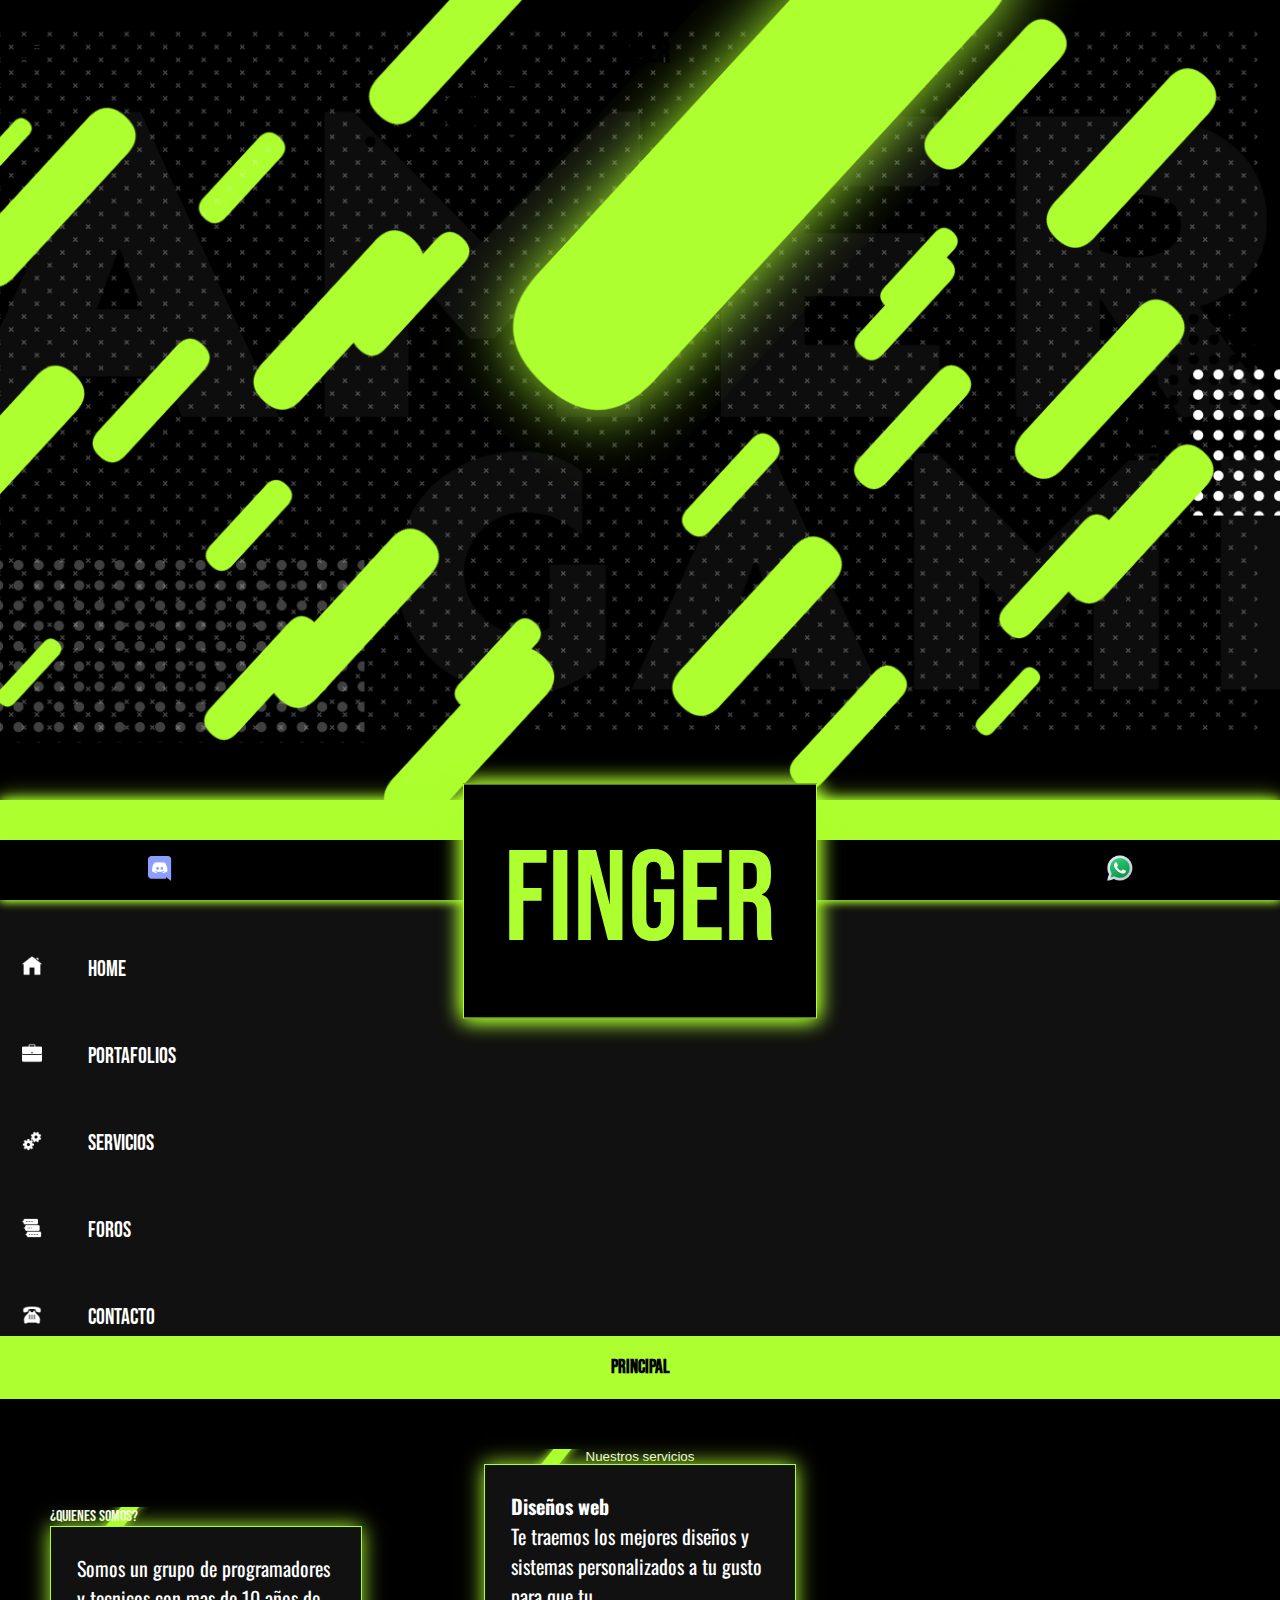
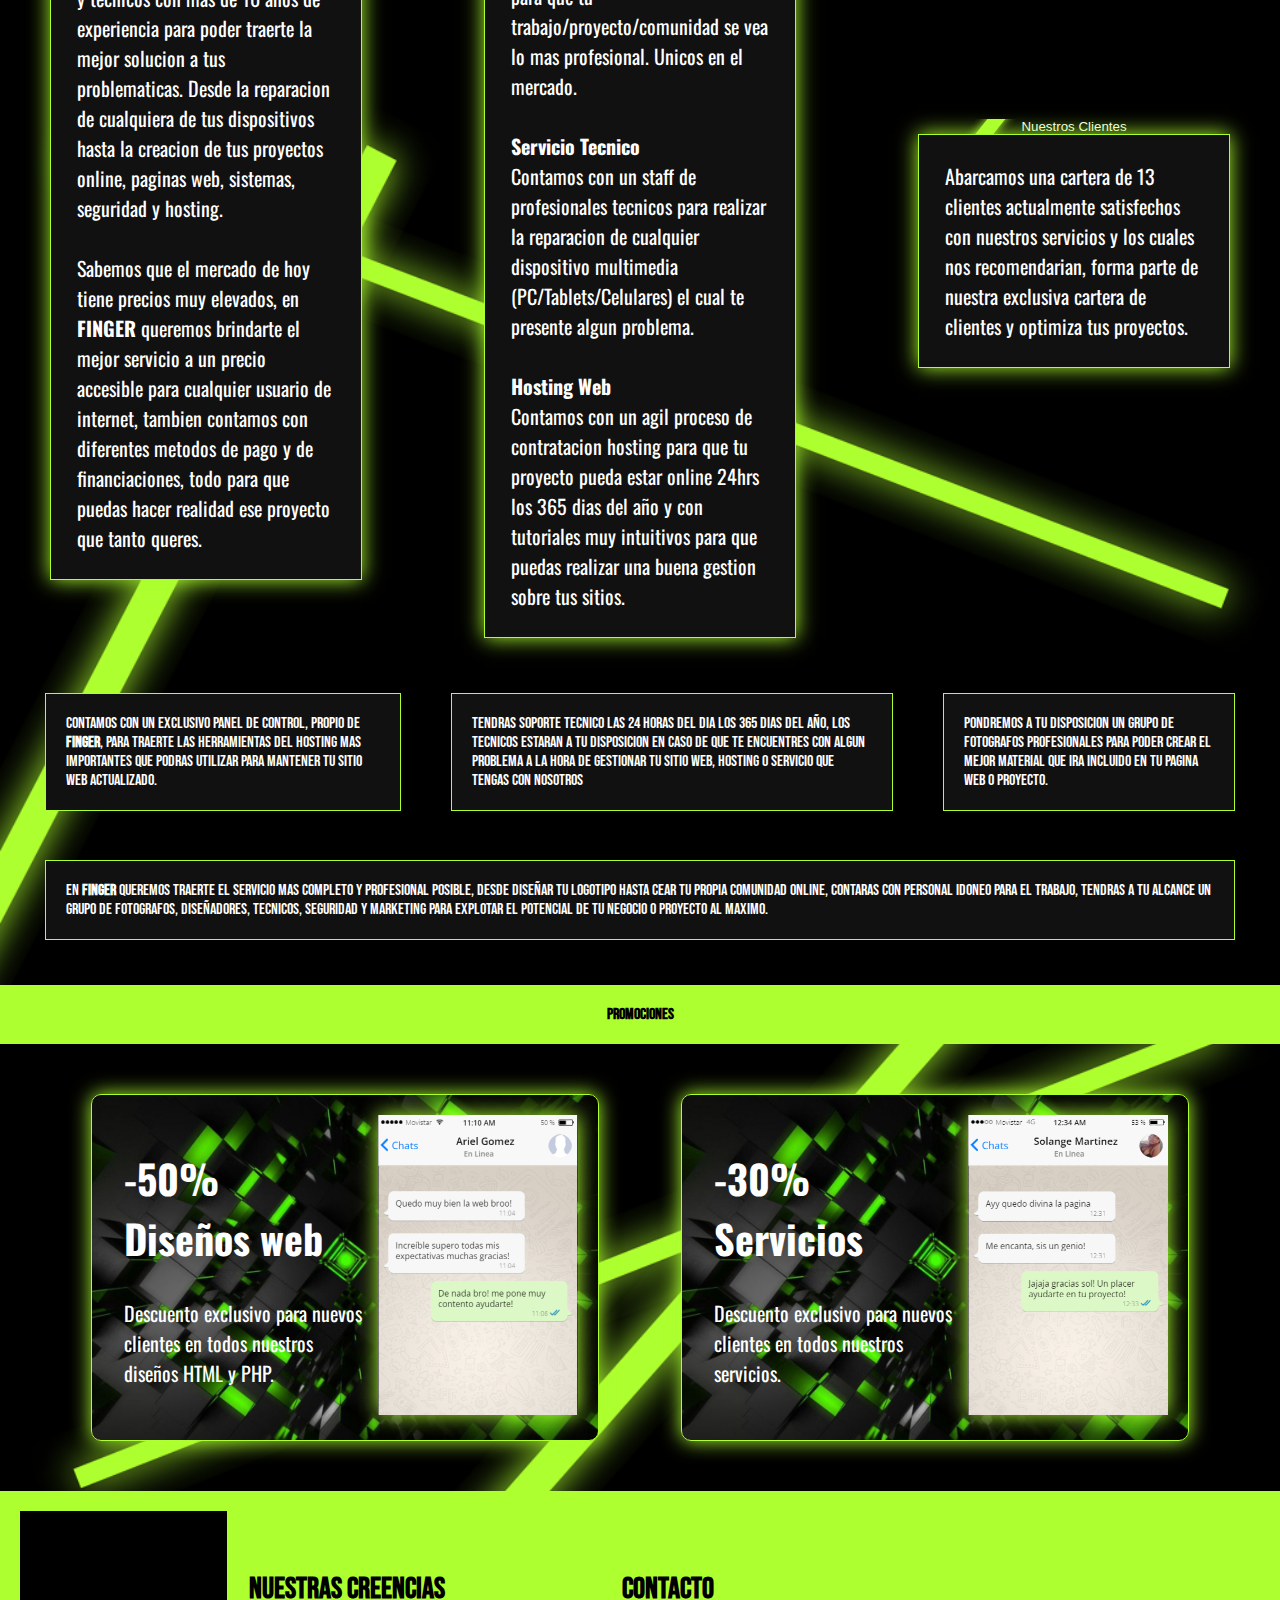
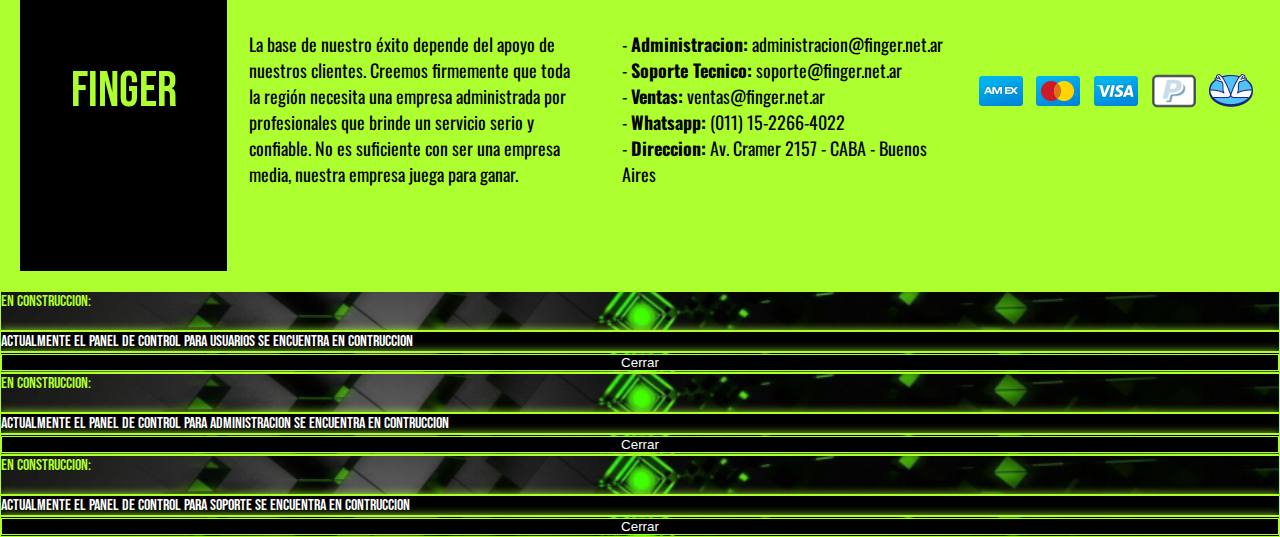
==== index.html @ 1296c0ab "Finalizando el 90% del proyecto final" ====
<!DOCTYPE html>
<html lang="es">
<head> 
      <meta charset="UTF-8">
      <meta http-equiv="X-UA-Compatible" content="IE=edge">
      <meta name="viewport" content="width=device-width, initial-scale=1.0">
      <link rel="stylesheet" href="./sass/style.css">
      <link rel="preconnect" href="https://fonts.googleapis.com">
      <link rel="preconnect" href="https://fonts.gstatic.com" crossorigin>
      <link href="https://fonts.googleapis.com/css2?family=Cute+Font&display=swap" rel="stylesheet">
      <link href="https://fonts.googleapis.com/css2?family=Bebas+Neue&family=Indie+Flower&family=Water+Brush&display=swap" rel="stylesheet">
      <link href="https://fonts.googleapis.com/css2?family=Oswald:wght@300&display=swap" rel="stylesheet">
      <link href="https://cdn.jsdelivr.net/npm/bootstrap@5.2.0-beta1/dist/css/bootstrap.min.css" rel="stylesheet" integrity="sha384-0evHe/X+R7YkIZDRvuzKMRqM+OrBnVFBL6DOitfPri4tjfHxaWutUpFmBp4vmVor" crossorigin="anonymous">
      <link rel="shortcut icon" href="./img/icon.png" type="image/x-icon"> 
      <title>FINGER - Home</title>
      <meta name="description" content="La mejor solucion para tu diseño y alojamiento web">
      <meta name="keywords" content="Diseño web, alojamiento, Servicio Tecnico, soluciones tecnologicas, html5, css, js, bootstrap.">
</head>

<body>
    <header>
        <!--------------------------------------------------------------------------------------------------------->
        <!-- BARRA VERDE -->
        <div class="headertopnav1">
            <div class="top-navbar" id='topnavtrans'>
                <div>
                    <a class="btn-top" data-bs-toggle="offcanvas" href="#offcanvasExample" role="button" aria-controls="offcanvasExample">
                        <img src="./img/menu-mob.png" alt="Menu">
                    </a>
                </div>
                <div class="logo" id="logoverde">
                    <h1 class="finbtn scale">FINGER</h1>
                </div>
                <div>
                    <a href="#" data-bs-toggle="modal" data-bs-target="#usuario"><img src="./img/usuario.png" alt="Panel de control" width="15" height="15" class="scale2" ></a>
                    <a href="#" data-bs-toggle="modal" data-bs-target="#administracion"><img src="./img/adninistracion.png" alt="Administracion" width="15" height="15" class="scale2"></a>
                    <a href="#" data-bs-toggle="modal" data-bs-target="#soporte"><img src="./img/soporte.png" alt="Soporte tecnico" width="15" height="15" class="scale2"></a>
                </div>
            </div>
            <div class="boxxxx"></div>
        </div>
      <!--------------------------------------------------------------------------------------------------------->
      <!-- MENU LEFT -->          
        <div class="offcanvas offcanvas-start" tabindex="-1" id="offcanvasExample" aria-labelledby="offcanvasExampleLabel">
            <div class="redes">
                <h1 class="finbtn2 scale" data-bs-dismiss="offcanvas" aria-label="Close">FINGER</h1>
            </div>
            <div class="navegador-tit">
              <p>Navegador</p>
            </div>
            <div class="menu-left-new">
              <div>
                <img src="./img/home.png" alt="Home" height="20" width="20">
              </div>
              <div>
                <a href="./index.html">Home</a>
              </div>
            </div>
            <div class="menu-left-new">
              <div>
                <img src="./img/portfolios.png" alt="Portfolio" height="20" width="20">
              </div>
              <div>
                <a href="./portafolios.html">Portafolios</a>
              </div>
            </div>
            <div class="menu-left-new">
              <div>
                <img src="./img/servicios-ico.png" alt="Contacto" height="20" width="20">
              </div>
              <div>
                <a href="./servicios.html">Servicios</a>
              </div>
            </div>
            <div class="menu-left-new">
              <div>
                <img src="./img/foro.png" alt="Contacto" height="20" width="20">
              </div>
              <div>
                <a href="./foro.html">Foros</a>
              </div>
            </div>
            <div class="menu-left-new">
              <div>
                <img src="./img/contacto.png" alt="Contacto" height="20" width="20">
              </div>
              <div>
                <a href="./contacto.html">Contacto</a>
              </div>
            </div>

            <div class="redes2">
              <a href="https://discord.gg/xm5SEARkMG"><img src="./img/discord.png" alt="Discord" height="30" width="30" class="scale"></a>
               <a href="https://www.instagram.com/finger.ar/"><img src="./img/insta.png" alt="Instagram" height="30" width="30" class="scale"></a>
               <a href="#"><img src="./img/face.png" alt="Facebook" height="30" width="30" class="scale"></a>
               <a href="https://wa.me/+5491122664022?text=Hola!+Mi+Nombre+es:"><img src="./img/what.png" alt="Whatsapp" height="30" width="30" class="scale"></a>
            </div>
        </div>
    </header>
    <!--------------------------------------------------------------------------------------------------------->
    <!-- FINGER ANIMADO -->
    <section>
      <div class="content2">
        <p>FINGER</p>
        <p>FINGER</p>
      </div>
    </section>
    <!--------------------------------------------------------------------------------------------------------->
    <!-- NOTIFICACIOENS -->
    <!--<section class="cont-noti">
      <div class="alert2">
          <p><strong>IMPORTANTE: </strong>Ten en cuenta que el sitio se encuentra en version BETA, puede que haya errores, te pedimos disculpas y pasciencia, estamos trabajando para mejorar nuestro servicio.</p>
          <span class="closebtn" onclick="this.parentElement.style.display='none';"><img src="./img/x.png" alt="Cerrar Notificaciones" height="10px" width="10px"></span>
      </div>
    </section>-->
    <!--------------------------------------------------------------------------------------------------------->
    <!-- TITULARES -->
    <div class="cont-title">
        <h3 class="title-green">Principal</h3>
    </div>
    <!--------------------------------------------------------------------------------------------------------->
    <!-- PRINCIPAL -->
    <section class="section-grey bg2">
        <div class="container">
          <div class="botonera-caj">
            <div class="btn bg-bar" type="button" data-bs-toggle="collapse" data-bs-target="#collapseExample" aria-expanded="false" aria-controls="collapseExample">
            <div class="btn-fin-aco">¿Quienes somos?</div>
            </div>
              <div class="collapse botonverde-contenedor-cont" id="collapseExample">
                  <div class="card-fin">
                      <p class="parrafo-3">Somos un grupo de programadores y tecnicos con mas de 10 años de experiencia para poder traerte la mejor solucion a tus problematicas. Desde la reparacion de cualquiera de tus dispositivos hasta la creacion de tus proyectos online, paginas web, sistemas, seguridad y hosting. <br><br>
                      Sabemos que el mercado de hoy tiene precios muy elevados, en <strong>FINGER</strong> queremos brindarte el mejor servicio a un precio accesible para cualquier usuario de internet, tambien contamos con diferentes metodos de pago y de financiaciones, todo para que puedas hacer realidad ese proyecto que tanto queres.</p>
                  </div>
              </div>
          </div>

          <div class="botonera-caj">
            <button class="btn bg-bar" type="button" data-bs-toggle="collapse" data-bs-target="#collapseExample2" aria-expanded="false" aria-controls="collapseExample">
              <div class="btn-fin-aco">Nuestros servicios</div>
              </button>
              <div class="collapse botonverde-contenedor-cont" id="collapseExample2">
                  <div class="card-fin">
                      <p class="parrafo-3"><strong>Diseños web</strong> <br>Te traemos los mejores diseños y sistemas personalizados a tu gusto para que tu trabajo/proyecto/comunidad se vea lo mas profesional. Unicos en el mercado. <br><br> 
                      <strong>Servicio Tecnico</strong> <br>Contamos con un staff de profesionales tecnicos para realizar la reparacion de cualquier dispositivo multimedia (PC/Tablets/Celulares) el cual te presente algun problema. <br><br>
                      <strong>Hosting Web</strong> <br>Contamos con un agil proceso de contratacion hosting para que tu proyecto pueda estar online 24hrs los 365 dias del año y con tutoriales muy intuitivos para que puedas realizar una buena gestion sobre tus sitios.</p>
                  </div>
              </div>
          </div>

          <div class="botonera-caj">
            <button class="btn bg-bar" type="button" data-bs-toggle="collapse" data-bs-target="#collapseExample3" aria-expanded="false" aria-controls="collapseExample">
              <div class="btn-fin-aco">Nuestros Clientes</div>
              </button>
              <div class="collapse botonverde-contenedor-cont" id="collapseExample3">
                  <div class="card-fin">
                      <p class="parrafo-3">Abarcamos una cartera de 13 clientes actualmente satisfechos con nuestros servicios y los cuales nos recomendarian, forma parte de nuestra exclusiva cartera de clientes y optimiza tus proyectos.</p>
                  </div>
              </div>
          </div>
        
        <div class="contenedor-central">
          <div class="contenedor-img scale" id="promo">
            <p>Contamos con un exclusivo panel de control, propio de <strong>FINGER</strong>, para traerte las herramientas del hosting mas importantes que podras utilizar para mantener tu sitio web actualizado.</p>
          </div>
          <div class="contenedor-img scale" id="promo">
            <p>Tendras soporte tecnico las 24 horas del dia los 365 dias del año, los tecnicos estaran a tu disposicion en caso de que te encuentres con algun problema a la hora de gestionar tu sitio web, hosting o servicio que tengas con nosotros</p>
          </div>
          <div class="contenedor-img scale" id="promo">
            <p>Pondremos a tu disposicion un grupo de fotografos profesionales para poder crear el mejor material que ira incluido en tu pagina web o proyecto.</p>
          </div>
        </div>

        <div class="contenedor-img scale">
          <p>En <strong>FINGER</strong> queremos traerte el servicio mas completo y profesional posible, desde diseñar tu logotipo hasta cear tu propia comunidad online, contaras con personal idoneo para el trabajo, tendras a tu alcance un grupo de fotografos, diseñadores, tecnicos, seguridad y marketing para explotar el potencial de tu negocio o proyecto al maximo.</p>
        </div>
      </div>
    </section>

    <!--------------------------------------------------------------------------------------------------------->
    <!-- TITULARES -->
    <div class="cont-title">
      <h4 class="title-green" id="promociones-tit">Promociones</h4>
    </div>
    <!--------------------------------------------------------------------------------------------------------->
    <!-- PRINCIPAL -->
    <section class="section-grey-2 bg1" id="promociones">
        <div class="container">
          <div class="section-promo">
            <div class="conteiner-promociones scale banner7">
                <div class="parrafo-promo">
                    <h1>-50% <br>Diseños web</h1><br>
                    <p>Descuento exclusivo para nuevos clientes en todos nuestros diseños HTML y PHP.</p>
                </div>
                <div>
                    <img src="./img/cliente1.png" alt="Promo semanal" class="borde-img">
                </div>
            </div>
            <div class="conteiner-promociones scale banner7">
                <div class="parrafo-promo">
                    <h1>-30% <br>Servicios</h1><br>
                    <p>Descuento exclusivo para nuevos clientes en todos nuestros servicios.</p>           
                </div>
                <div>
                    <img src="./img/cliente2.png" alt="Promo semanal" class="borde-img">
                </div>
            </div>
        </div>
    </section>
    <!--------------------------------------------------------------------------------------------------------->
    <!-- FOOTER DESKTOP --------------------------------------------------------------------------------------->
    <footer class="footer" id="id-footer">
      <section class="contenedor-ext footer">
        <div class="footer-logo">FINGER</div>
          <div  class="footer-cont">
            <h5 class="title-footer">Nuestras creencias</h5>
            <p class="parrafo-2">La base de nuestro éxito depende del apoyo de nuestros clientes. Creemos firmemente que toda la región necesita una empresa administrada por profesionales que brinde un servicio serio y confiable. No es suficiente con ser una empresa media, nuestra empresa juega para ganar.</p>
          </div>
          <div class="footer-cont">
            <h6 class="title-footer">Contacto</h6>
              <p class="parrafo-2">- <strong>Administracion:</strong> administracion@finger.net.ar<br>- <strong>Soporte Tecnico:</strong> soporte@finger.net.ar <br>- <strong>Ventas:</strong> ventas@finger.net.ar<br>- <strong>Whatsapp:</strong> (011) 15-2266-4022 <br>- <strong>Direccion:</strong> Av. Cramer 2157 - CABA - Buenos Aires</p>    
          </div>
                
          <div class="metodo-pagos">
            <img src="./img/amex.png" alt="American Express" width="48" height="48" class="scale">
              <img src="./img/mastercard.png" alt="Master Card" width="48" height="48" class="scale">
              <img src="./img/visa.png" alt="Visa" width="48" height="48" class="scale">
              <img src="./img/paypal.png" alt="paypal" width="48" height="48" class="scale">
              <img src="./img/mercadopago.png" alt="Mercado Pago" width="48" height="48" class="scale">
          </div>
      </section>
    </footer>
    <!--------------------------------------------------------------------------------------------------------->
    <!-- FOOTER MOBILE ---------------------------------------------------------------------------------------->
    <div class="footer-mob" id="footer-and">
      <section class="contenedor-ext footer">
        <div class="footer-logo">FINGER</div>
          <div class="footer-cont">
            <div class="metodo-pagos">
              <img src="./img/amex.png" alt="American Express" width="48" height="48" class="scale">
              <img src="./img/mastercard.png" alt="Master Card" width="48" height="48" class="scale">
              <img src="./img/visa.png" alt="Visa" width="48" height="48" class="scale">
              <img src="./img/paypal.png" alt="paypal" width="48" height="48" class="scale">
              <img src="./img/mercadopago.png" alt="Mercado Pago" width="48" height="48" class="scale">
            </div>
          </div>
      </section>
    </div>
    <!--------------------------------------------------------------------------------------------------------->
    <!-- MODALS ----------------------------------------------------------------------------------------------->    
    <div class="modal fade" id="usuario" tabindex="-1" aria-labelledby="exampleModalLabel" aria-hidden="true">
      <div class="modal-dialog">
        <div class="modal-content">
            <div class="modal-header modal-contenedor banner8">
              <p class="modal-title" id="exampleModalLabel">En construccion:</p>
              <button type="button" class="btn-close" data-bs-dismiss="modal" aria-label="Close"></button>
            </div>
            <div class="modal-body modal-style">
              <p>Actualmente el panel de control para USUARIOS se encuentra en contruccion</p>
            </div>
            <div class="modal-contenedor">
              <div class="modal-footer banner8">
                <button type="button" class="btn-modal-close" data-bs-dismiss="modal">Cerrar</button>
              </div>
            </div>
        </div>
      </div>
    </div>
    <div class="modal fade" id="administracion" tabindex="-1" aria-labelledby="exampleModalLabel" aria-hidden="true">
      <div class="modal-dialog">
        <div class="modal-content">
            <div class="modal-header modal-contenedor banner8">
              <p class="modal-title" id="exampleModalLabel">En construccion:</p>
              <button type="button" class="btn-close" data-bs-dismiss="modal" aria-label="Close"></button>
            </div>
            <div class="modal-body modal-style">
              <p>Actualmente el panel de control para ADMINISTRACION se encuentra en contruccion</p>
            </div>
            <div class="modal-contenedor">
              <div class="modal-footer banner8">
                <button type="button" class="btn-modal-close" data-bs-dismiss="modal">Cerrar</button>
              </div>
            </div>
        </div>
      </div>
    </div>
    <div class="modal fade" id="soporte" tabindex="-1" aria-labelledby="exampleModalLabel" aria-hidden="true">
      <div class="modal-dialog">
        <div class="modal-content">
            <div class="modal-header modal-contenedor banner8">
              <p class="modal-title" id="exampleModalLabel">En construccion:</p>
              <button type="button" class="btn-close" data-bs-dismiss="modal" aria-label="Close"></button>
            </div>
            <div class="modal-body modal-style">
              <p>Actualmente el panel de control para SOPORTE se encuentra en contruccion</p>
            </div>
            <div class="modal-contenedor">
              <div class="modal-footer banner8">
                <button type="button" class="btn-modal-close" data-bs-dismiss="modal">Cerrar</button>
              </div>
            </div>
        </div>
      </div>
    </div>
    <!--------------------------------------------------------------------------------------------------------->
    <!-- SCRIPTING -->
    <!-- TOP NAV TRANSPARENT -->
    <script type="text/javascript">
        var  nav = document.getElementById('topnavtrans');
        window.onscroll = function(){
            if (window.pageYOffset >100) {

                nav.style.background = "#adff2f";
                nav.style.boxShadow = "0px 0px 20px black";
            }
            else{
                nav.style.background = "transparent";
                nav.style.boxShadow = "none";
            }
        }
    </script>
    <script src='http://ajax.googleapis.com/ajax/libs/jquery/1.8/jquery.min.js'></script>
    <script src="./js/script.js"></script>
    <script src="https://cdn.jsdelivr.net/npm/bootstrap@5.2.0-beta1/dist/js/bootstrap.bundle.min.js" integrity="sha384-pprn3073KE6tl6bjs2QrFaJGz5/SUsLqktiwsUTF55Jfv3qYSDhgCecCxMW52nD2" crossorigin="anonymous"></script>
</body>
</html>
---- sass/style.css ----
* {
  -webkit-box-sizing: border-box;
          box-sizing: border-box;
  border: 0px;
  padding: 0px;
  margin: 0px;
}

a:link {
  text-decoration: none;
  color: black;
}

a:visited {
  text-decoration: none;
  color: black;
}

a:hover {
  text-decoration: none;
  color: black;
}

a:active {
  text-decoration: none;
  color: black;
}

.headertopnav1 {
  display: -webkit-box;
  display: -ms-flexbox;
  display: flex;
  -webkit-box-orient: horizontal;
  -webkit-box-direction: normal;
      -ms-flex-flow: row wrap;
          flex-flow: row wrap;
  -webkit-box-align: center;
      -ms-flex-align: center;
          align-items: center;
  -ms-flex-line-pack: center;
      align-content: center;
  -webkit-box-pack: center;
      -ms-flex-pack: center;
          justify-content: center;
  background-image: url(../img/wall3.jpg);
  background-size: cover;
  background-position: center;
  background-repeat: no-repeat;
  -webkit-box-shadow: 0px 0px 20px black;
          box-shadow: 0px 0px 20px black;
}

/* ESCRITORIO ********************************************************************************/
@media screen and (min-width: 550px) {
  #id-footer {
    display: block;
  }
  #footer-and {
    display: none;
  }
  .botonera-caj {
    width: 30%;
    padding: 30px;
    display: -webkit-box;
    display: -ms-flexbox;
    display: flex;
    -webkit-box-orient: horizontal;
    -webkit-box-direction: normal;
        -ms-flex-flow: row wrap;
            flex-flow: row wrap;
    -webkit-box-align: center;
        -ms-flex-align: center;
            align-items: center;
    -ms-flex-line-pack: center;
        align-content: center;
    border: 0px;
  }
  .btn:hover {
    color: white;
    -webkit-box-shadow: 0px 0px 20px greenyellow;
            box-shadow: 0px 0px 20px greenyellow;
    border: 1px solid greenyellow;
  }
  .btn div:hover {
    color: greenyellow;
    border: 0px;
  }
  .btn-fin-aco {
    color: white;
  }
  .btn {
    color: greenyellow;
    border: 1px solid greenyellow;
    width: 100%;
    border: 0px;
  }
  .card-fin {
    width: 100%;
    height: auto;
    border: 1px solid greenyellow;
    -webkit-box-shadow: 0px 0px 20px greenyellow;
            box-shadow: 0px 0px 20px greenyellow;
    color: greenyellow;
  }
  .parrafo-3 {
    /*font-family: 'Cute Font', cursive;*/
    padding: 26px;
    font-family: 'Oswald', sans-serif;
    font-size: 20px;
    -webkit-box-orient: horizontal;
    -webkit-box-direction: normal;
        -ms-flex-flow: row wrap;
            flex-flow: row wrap;
    width: 100%;
    height: auto;
    color: white;
    background-color: #111;
    margin: 0;
  }
  .parrafo-3 a {
    padding: 5px;
    font-family: 'Oswald', sans-serif;
    font-size: 10px;
    -webkit-box-orient: horizontal;
    -webkit-box-direction: normal;
        -ms-flex-flow: row wrap;
            flex-flow: row wrap;
    color: greenyellow;
    background-color: #111;
    margin: 0;
  }
  .metodo-pagos {
    display: -webkit-box;
    display: -ms-flexbox;
    display: flex;
    -webkit-box-orient: horizontal;
    -webkit-box-direction: normal;
    -ms-flex-flow: row wrap;
    flex-flow: row wrap;
    -webkit-box-pack: center;
    -ms-flex-pack: center;
    justify-content: center;
    -webkit-box-align: center;
    -ms-flex-align: center;
    align-items: center;
    -ms-flex-line-pack: center;
    align-content: center;
    border: 1px solid greenyellow;
    -webkit-box-shadow: 0px 0px 20px greenyellow;
    box-shadow: 0px 0px 20px greenyellow;
    border-radius: 10px;
    gap: 1%;
    width: 80%;
  }
  .content2 {
    position: relative;
  }
  .content2 p {
    color: #fff;
    font-size: 8em;
    position: absolute;
    -webkit-transform: translate(-50%, -50%);
            transform: translate(-50%, -50%);
    position: absolute;
    margin-top: -34%;
    left: 50%;
    -webkit-box-shadow: 0px 0px 20px greenyellow;
            box-shadow: 0px 0px 20px greenyellow;
    border: 1px solid greenyellow;
  }
  .content2 p:nth-child(1) {
    color: transparent;
    -webkit-text-stroke: 2px greenyellow;
    position: absolute;
    margin-top: -34%;
    left: 50%;
    background-color: black;
    padding: 40px;
    font-family: 'Bebas Neue', cursive;
    -webkit-box-shadow: 0px 0px 20px greenyellow;
            box-shadow: 0px 0px 20px greenyellow;
    border: 1px solid greenyellow;
  }
  .content2 p:nth-child(2) {
    color: greenyellow;
    -webkit-animation: animate 4s ease-in-out infinite;
            animation: animate 4s ease-in-out infinite;
    background-color: black;
    padding: 40px;
    font-family: 'Bebas Neue', cursive;
    margin-top: -34%;
    left: 50%;
    -webkit-box-shadow: 0px 0px 20px greenyellow;
            box-shadow: 0px 0px 20px greenyellow;
    border: 1px solid greenyellow;
  }
  @-webkit-keyframes animate {
    0%,
    100% {
      -webkit-clip-path: polygon(0% 45%, 16% 44%, 33% 50%, 54% 60%, 70% 61%, 84% 59%, 100% 52%, 100% 100%, 0% 100%);
              clip-path: polygon(0% 45%, 16% 44%, 33% 50%, 54% 60%, 70% 61%, 84% 59%, 100% 52%, 100% 100%, 0% 100%);
    }
    50% {
      -webkit-clip-path: polygon(0% 60%, 15% 65%, 34% 66%, 51% 62%, 67% 50%, 84% 45%, 100% 46%, 100% 100%, 0% 100%);
              clip-path: polygon(0% 60%, 15% 65%, 34% 66%, 51% 62%, 67% 50%, 84% 45%, 100% 46%, 100% 100%, 0% 100%);
    }
  }
  @keyframes animate {
    0%,
    100% {
      -webkit-clip-path: polygon(0% 45%, 16% 44%, 33% 50%, 54% 60%, 70% 61%, 84% 59%, 100% 52%, 100% 100%, 0% 100%);
              clip-path: polygon(0% 45%, 16% 44%, 33% 50%, 54% 60%, 70% 61%, 84% 59%, 100% 52%, 100% 100%, 0% 100%);
    }
    50% {
      -webkit-clip-path: polygon(0% 60%, 15% 65%, 34% 66%, 51% 62%, 67% 50%, 84% 45%, 100% 46%, 100% 100%, 0% 100%);
              clip-path: polygon(0% 60%, 15% 65%, 34% 66%, 51% 62%, 67% 50%, 84% 45%, 100% 46%, 100% 100%, 0% 100%);
    }
  }
  .logo {
    margin-left: 2%;
  }
  .contenedor-central {
    display: -webkit-box;
    display: -ms-flexbox;
    display: flex;
    -webkit-box-pack: space-evenly;
        -ms-flex-pack: space-evenly;
            justify-content: space-evenly;
    -webkit-box-align: center;
        -ms-flex-align: center;
            align-items: center;
    -ms-flex-line-pack: center;
        align-content: center;
    width: 100%;
    height: auto;
    color: white;
    font-family: 'Bebas Neue', cursive;
  }
  .redes {
    font-family: 'Bebas Neue', cursive;
    color: greenyellow;
    font-size: 25px;
    background-color: greenyellow;
    display: -webkit-box;
    display: -ms-flexbox;
    display: flex;
    -webkit-box-shadow: 0px 0px 10px greenyellow;
            box-shadow: 0px 0px 10px greenyellow;
    height: 16%;
    width: 100%;
    -ms-flex-pack: distribute;
        justify-content: space-around;
    -webkit-box-align: center;
        -ms-flex-align: center;
            align-items: center;
    -ms-flex-line-pack: center;
        align-content: center;
  }
  .redes p {
    margin-top: 8%;
    color: greenyellow;
  }
  .redes p:hover {
    margin-top: 8%;
    text-shadow: 0px 0px 10px greenyellow;
  }
  .redes img {
    padding: 0px;
  }
  .redes2 {
    -ms-flex-pack: distribute;
        justify-content: space-around;
    -webkit-box-align: center;
        -ms-flex-align: center;
            align-items: center;
    -ms-flex-line-pack: center;
        align-content: center;
    background-color: black;
    display: -webkit-box;
    display: -ms-flexbox;
    display: flex;
    -webkit-box-shadow: 0px 0px 10px greenyellow;
    box-shadow: 0px 0px 10px greenyellow;
    height: 60px;
    position: absolute;
    bottom: 0;
    width: 100%;
  }
  .parrafo-port {
    padding: 10px;
    font-size: 15px;
    color: white;
  }
  .navegador-tit {
    background-color: black;
    -webkit-box-shadow: 0px 0px 10px greenyellow;
            box-shadow: 0px 0px 10px greenyellow;
    height: 6%;
    width: 100%;
    color: white;
    font-family: 'Bebas Neue', cursive;
    font-size: 20px;
    padding: 5px;
    display: -webkit-box;
    display: -ms-flexbox;
    display: flex;
    -webkit-box-orient: horizontal;
    -webkit-box-direction: normal;
        -ms-flex-flow: row wrap;
            flex-flow: row wrap;
    -webkit-box-pack: center;
        -ms-flex-pack: center;
            justify-content: center;
    cursor: pointer;
  }
  .navegador-tit p:hover {
    color: greenyellow;
    -webkit-transition: all 1s;
    transition: all 1s;
  }
  .alert2 {
    display: -webkit-box;
    display: -ms-flexbox;
    display: flex;
    -webkit-box-orient: horizontal;
    -webkit-box-direction: normal;
        -ms-flex-flow: row wrap;
            flex-flow: row wrap;
    -webkit-box-align: center;
        -ms-flex-align: center;
            align-items: center;
    -ms-flex-line-pack: center;
        align-content: center;
    -webkit-box-pack: justify;
        -ms-flex-pack: justify;
            justify-content: space-between;
    --bs-alert-bg: transparent;
    --bs-alert-padding-x: 1rem;
    --bs-alert-padding-y: 1rem;
    --bs-alert-margin-bottom: 0rem;
    --bs-alert-color: inherit;
    --bs-alert-border-color: transparent;
    --bs-alert-border: 1px solid var(--bs-alert-border-color);
    --bs-alert-border-radius: 0.375rem;
    position: relative;
    padding: var(--bs-alert-padding-y) var(--bs-alert-padding-x);
    margin-bottom: var(--bs-alert-margin-bottom);
    color: var(--bs-alert-color);
    background-color: var(--bs-alert-bg);
    border: var(--bs-alert-border);
    border-radius: var(--bs-alert-border-radius, 0);
  }
  .alert2 p {
    margin-bottom: 0rem;
  }
}

/* ANDROID ******************************************************/
@media screen and (max-width: 550px) {
  #id-footer {
    display: none;
  }
  #footer-and {
    display: block;
  }
  #promociones {
    display: none;
  }
  #promo {
    display: none;
  }
  #promociones-tit {
    display: none;
  }
  .botonera-caj {
    width: 100%;
    padding: 10px;
    display: -webkit-box;
    display: -ms-flexbox;
    display: flex;
    -webkit-box-orient: vertical;
    -webkit-box-direction: normal;
        -ms-flex-flow: column wrap;
            flex-flow: column wrap;
    -webkit-box-pack: justify;
        -ms-flex-pack: justify;
            justify-content: space-between;
    -webkit-box-align: center;
        -ms-flex-align: center;
            align-items: center;
    -ms-flex-line-pack: center;
        align-content: center;
  }
  .btn:hover {
    color: greenyellow;
    border: 1px solid greenyellow;
  }
  .btn div:hover {
    color: greenyellow;
    border: 0px;
  }
  .btn-fin-aco {
    color: white;
  }
  .btn {
    color: greenyellow;
    width: 100%;
    border: 1px solid greenyellow;
  }
  .card-fin {
    width: 100%;
    height: auto;
    border: 1px solid greenyellow;
    color: greenyellow;
  }
  .parrafo-3 {
    /*font-family: 'Cute Font', cursive;*/
    padding: 26px;
    font-family: 'Oswald', sans-serif;
    font-size: 15px;
    -webkit-box-orient: horizontal;
    -webkit-box-direction: normal;
        -ms-flex-flow: row wrap;
            flex-flow: row wrap;
    width: 100%;
    height: auto;
    color: white;
    background-color: #111;
    margin: 0;
  }
  .parrafo-3 a {
    padding: 5px;
    font-family: 'Oswald', sans-serif;
    font-size: 8px;
    -webkit-box-orient: horizontal;
    -webkit-box-direction: normal;
        -ms-flex-flow: row wrap;
            flex-flow: row wrap;
    color: greenyellow;
    background-color: #111;
    margin: 0;
  }
  .metodo-pagos {
    display: -webkit-box;
    display: -ms-flexbox;
    display: flex;
    -webkit-box-orient: horizontal;
    -webkit-box-direction: normal;
    -ms-flex-flow: row wrap;
    flex-flow: row wrap;
    -webkit-box-pack: center;
    -ms-flex-pack: center;
    justify-content: center;
    -webkit-box-align: center;
    -ms-flex-align: center;
    align-items: center;
    -ms-flex-line-pack: center;
    align-content: center;
    border: 1px solid greenyellow;
    -webkit-box-shadow: 0px 0px 20px greenyellow;
    box-shadow: 0px 0px 20px greenyellow;
    border-radius: 10px;
    gap: 1%;
    width: 100%;
    margin-left: 5%;
  }
  .content2 {
    position: relative;
  }
  .content2 p {
    color: #fff;
    font-size: 60px;
    position: absolute;
    -webkit-transform: translate(-50%, -50%);
            transform: translate(-50%, -50%);
    position: absolute;
    margin-top: -115%;
    left: 50%;
    -webkit-box-shadow: 0px 0px 20px greenyellow;
            box-shadow: 0px 0px 20px greenyellow;
    border: 1px solid greenyellow;
    background-color: greenyellow;
  }
  .content2 p:nth-child(1) {
    color: transparent;
    -webkit-text-stroke: 2px greenyellow;
    position: absolute;
    margin-top: -115%;
    left: 50%;
    background-color: black;
    padding: 40px;
    font-family: 'Bebas Neue', cursive;
    -webkit-box-shadow: 0px 0px 20px greenyellow;
            box-shadow: 0px 0px 20px greenyellow;
    border: 1px solid greenyellow;
  }
  .content2 p:nth-child(2) {
    color: greenyellow;
    -webkit-animation: animate 4s ease-in-out infinite;
            animation: animate 4s ease-in-out infinite;
    background-color: black;
    padding: 40px;
    font-family: 'Bebas Neue', cursive;
    margin-top: -115%;
    left: 50%;
    -webkit-box-shadow: 0px 0px 20px greenyellow;
            box-shadow: 0px 0px 20px greenyellow;
    border: 1px solid greenyellow;
  }
  @-webkit-keyframes animate {
    0%,
    100% {
      -webkit-clip-path: polygon(0% 45%, 16% 44%, 33% 50%, 54% 60%, 70% 61%, 84% 59%, 100% 52%, 100% 100%, 0% 100%);
              clip-path: polygon(0% 45%, 16% 44%, 33% 50%, 54% 60%, 70% 61%, 84% 59%, 100% 52%, 100% 100%, 0% 100%);
    }
    50% {
      -webkit-clip-path: polygon(0% 60%, 15% 65%, 34% 66%, 51% 62%, 67% 50%, 84% 45%, 100% 46%, 100% 100%, 0% 100%);
              clip-path: polygon(0% 60%, 15% 65%, 34% 66%, 51% 62%, 67% 50%, 84% 45%, 100% 46%, 100% 100%, 0% 100%);
    }
  }
  @keyframes animate {
    0%,
    100% {
      -webkit-clip-path: polygon(0% 45%, 16% 44%, 33% 50%, 54% 60%, 70% 61%, 84% 59%, 100% 52%, 100% 100%, 0% 100%);
              clip-path: polygon(0% 45%, 16% 44%, 33% 50%, 54% 60%, 70% 61%, 84% 59%, 100% 52%, 100% 100%, 0% 100%);
    }
    50% {
      -webkit-clip-path: polygon(0% 60%, 15% 65%, 34% 66%, 51% 62%, 67% 50%, 84% 45%, 100% 46%, 100% 100%, 0% 100%);
              clip-path: polygon(0% 60%, 15% 65%, 34% 66%, 51% 62%, 67% 50%, 84% 45%, 100% 46%, 100% 100%, 0% 100%);
    }
  }
  .logo {
    margin-left: 8%;
  }
  .contenedor-central {
    width: 100%;
    height: auto;
    color: white;
    font-family: 'Bebas Neue', cursive;
  }
  .contenedor-img {
    display: -webkit-box;
    display: -ms-flexbox;
    display: flex;
    -webkit-box-orient: horizontal;
    -webkit-box-direction: normal;
        -ms-flex-flow: row wrap;
            flex-flow: row wrap;
    -webkit-box-align: center;
        -ms-flex-align: center;
            align-items: center;
    -ms-flex-line-pack: center;
        align-content: center;
    -webkit-box-pack: center;
        -ms-flex-pack: center;
            justify-content: center;
    border: 1px solid greenyellow;
    padding: 20px;
    background-color: #111;
    margin: 2%;
    font-family: 'Bebas Neue', cursive;
  }
  .parrafo-port {
    padding: 20px;
    font-size: 20px;
    color: white;
  }
  .contenedor-img img {
    margin-top: 20px;
  }
  .redes {
    font-family: 'Bebas Neue', cursive;
    color: greenyellow;
    font-size: 25px;
    background-color: greenyellow;
    display: -webkit-box;
    display: -ms-flexbox;
    display: flex;
    -webkit-box-shadow: 0px 0px 10px greenyellow;
            box-shadow: 0px 0px 10px greenyellow;
    height: 15.7%;
    width: 100%;
    -ms-flex-pack: distribute;
        justify-content: space-around;
    -webkit-box-align: center;
        -ms-flex-align: center;
            align-items: center;
    -ms-flex-line-pack: center;
        align-content: center;
  }
  .redes p {
    margin-top: 8%;
    color: greenyellow;
  }
  .redes p:hover {
    margin-top: 8%;
    text-shadow: 0px 0px 10px greenyellow;
  }
  .redes img {
    padding: 0px;
  }
  .redes2 {
    -ms-flex-pack: distribute;
        justify-content: space-around;
    -webkit-box-align: center;
        -ms-flex-align: center;
            align-items: center;
    -ms-flex-line-pack: center;
        align-content: center;
    background-color: black;
    display: -webkit-box;
    display: -ms-flexbox;
    display: flex;
    -webkit-box-shadow: 0px 0px 10px greenyellow;
    box-shadow: 0px 0px 10px greenyellow;
    height: 60px;
    position: absolute;
    bottom: 0;
    width: 100%;
  }
  .navegador-tit {
    background-color: black;
    -webkit-box-shadow: 0px 0px 10px greenyellow;
            box-shadow: 0px 0px 10px greenyellow;
    height: 6%;
    width: 100%;
    color: white;
    font-family: 'Bebas Neue', cursive;
    font-size: 20px;
    padding: 8px;
    display: -webkit-box;
    display: -ms-flexbox;
    display: flex;
    -webkit-box-orient: horizontal;
    -webkit-box-direction: normal;
        -ms-flex-flow: row wrap;
            flex-flow: row wrap;
    -webkit-box-pack: center;
        -ms-flex-pack: center;
            justify-content: center;
    cursor: pointer;
  }
  .navegador-tit p:hover {
    color: greenyellow;
    -webkit-transition: all 1s;
    transition: all 1s;
  }
  .alert2 {
    display: -webkit-box;
    display: -ms-flexbox;
    display: flex;
    -webkit-box-orient: horizontal;
    -webkit-box-direction: normal;
        -ms-flex-flow: row wrap;
            flex-flow: row wrap;
    -webkit-box-align: center;
        -ms-flex-align: center;
            align-items: center;
    -ms-flex-line-pack: center;
        align-content: center;
    -webkit-box-pack: center;
        -ms-flex-pack: center;
            justify-content: center;
    --bs-alert-bg: transparent;
    --bs-alert-padding-x: 1rem;
    --bs-alert-padding-y: 1rem;
    --bs-alert-margin-bottom: 0rem;
    --bs-alert-color: inherit;
    --bs-alert-border-color: transparent;
    --bs-alert-border: 1px solid var(--bs-alert-border-color);
    --bs-alert-border-radius: 0.375rem;
    position: relative;
    padding: var(--bs-alert-padding-y) var(--bs-alert-padding-x);
    margin-bottom: var(--bs-alert-margin-bottom);
    color: var(--bs-alert-color);
    background-color: var(--bs-alert-bg);
    border: var(--bs-alert-border);
    border-radius: var(--bs-alert-border-radius, 0);
  }
  .alert2 p {
    margin-bottom: 0rem;
  }
}

body::-webkit-scrollbar {
  width: 7px;
  background-color: black;
  border-left: 1px solid greenyellow;
}

body::-webkit-scrollbar-thumb {
  background: greenyellow;
  border-radius: 5px;
  -webkit-box-shadow: 0px 0px 40px greenyellow;
  box-shadow: 0px 0px 40px greenyellow;
}

.borde-img {
  -webkit-box-shadow: 0px 0px 20px greenyellow;
          box-shadow: 0px 0px 20px greenyellow;
}

.borde-img-circular {
  -webkit-box-shadow: 0px 0px 20px greenyellow;
          box-shadow: 0px 0px 20px greenyellow;
  border-radius: 50%;
}

.scale {
  -webkit-transform: scale(1, 1);
          transform: scale(1, 1);
  margin: 0 auto;
}

.scale:hover {
  -webkit-transform: scale(1.2, 1.2);
          transform: scale(1.2, 1.2);
  -webkit-transition: all 1s;
  transition: all 1s;
}

.scale2 {
  -webkit-transform: scale(1, 1);
          transform: scale(1, 1);
  margin: 0 auto;
}

.scale2:hover {
  -webkit-transform: scale(2, 2);
          transform: scale(2, 2);
  -webkit-transition: all 1s;
  transition: all 1s;
}

/* BANNERS ***********************************************************************************/
.bg1 {
  background-image: url(../img/bk-fin.png);
  background-position: center;
  background-repeat: no-repeat;
  background-size: cover;
  height: auto;
}

.bg2 {
  background-image: url(../img/bk-fin2.png);
  background-position: center;
  background-repeat: no-repeat;
  background-size: cover;
  height: auto;
}

.bg3 {
  background-image: url(../img/bk-fin3.png);
  background-position: center;
  background-repeat: no-repeat;
  background-size: cover;
  height: auto;
}

.bg4 {
  background-image: url(../img/bk-fin4.png);
  background-position: center;
  background-repeat: no-repeat;
  background-size: cover;
  height: auto;
}

.bg-bar {
  background-image: url(../img/bg-bar.png);
  background-position: center;
  background-repeat: no-repeat;
  background-size: cover;
  height: auto;
}

.banner1 {
  background-image: url(../img/wall-1.jpg);
  background-position: center;
  background-repeat: no-repeat;
  background-size: cover;
  height: 400px;
}

.banner2 {
  background-image: url(../img/content-wl2.jpg);
  background-position: center;
  background-repeat: no-repeat;
  background-size: cover;
  height: 400px;
}

.banner3 {
  background-image: url(../img/content-wl3.jpg);
  background-position: center;
  background-repeat: no-repeat;
  background-size: cover;
  height: 400px;
}

.banner4 {
  background-image: url(../img/content-wl4.jpg);
  background-position: center;
  background-repeat: no-repeat;
  background-size: cover;
  height: 400px;
}

.banner5 {
  background-image: url(../img/content-wl5.jpg);
  background-position: center;
  background-repeat: no-repeat;
  background-size: cover;
  height: 400px;
}

.banner6 {
  background-image: url(../img/content-wl.jpg);
  background-position: center;
  background-repeat: no-repeat;
  background-size: cover;
  height: 400px;
}

.banner7 {
  background-image: url(../img/wll-mini-cont.png);
  background-position: center;
  background-repeat: no-repeat;
  background-size: cover;
  height: auto;
}

.banner8 {
  background-image: url(../img/wll-mini-cont2.png);
  background-position: center;
  background-repeat: no-repeat;
  background-size: cover;
  height: auto;
}

.banner9 {
  background-image: url(../img/wall3.jpg);
  background-position: center;
  background-repeat: no-repeat;
  background-size: cover;
  height: auto;
}

.banner10 {
  background-image: url(../img/wall4.jpg);
  background-position: center;
  background-repeat: no-repeat;
  background-size: cover;
  height: auto;
}

.banner11 {
  background-image: url(../img/wall5.jpg);
  background-position: center;
  background-repeat: no-repeat;
  background-size: cover;
  height: auto;
}

.banner12 {
  background-image: url(../img/wall2.jpg);
  background-position: center;
  background-repeat: no-repeat;
  background-size: cover;
  height: auto;
}

.banner13 {
  background-image: url(../img/wall4.jpg);
  background-position: center;
  background-repeat: no-repeat;
  background-size: cover;
  height: auto;
}

/*********************************************************************************************/
.top-navbar {
  display: -webkit-box;
  display: -ms-flexbox;
  display: flex;
  -webkit-box-orient: horizontal;
  -webkit-box-direction: normal;
      -ms-flex-flow: row wrap;
          flex-flow: row wrap;
  -webkit-box-pack: justify;
      -ms-flex-pack: justify;
          justify-content: space-between;
  -webkit-box-align: center;
      -ms-flex-align: center;
          align-items: center;
  -ms-flex-line-pack: center;
      align-content: center;
  width: 100%;
  padding: 20px;
  position: fixed;
  top: 0px;
  text-align: center;
  -webkit-transition: .5s;
  transition: .5s;
  z-index: 999;
}

.top-navbar div div {
  list-style-type: none;
  display: inline-block;
  padding: 10px 50px;
  color: white;
  font-size: 24px;
  font-family: sans-serif;
  cursor: pointer;
  border-radius: 10px;
  -webkit-transition: .5s;
  transition: .5s;
  -webkit-box-shadow: 0px 0px 20px black;
          box-shadow: 0px 0px 20px black;
}

.top-navbar div div:hover {
  background: black;
}

.boxxxx {
  width: 100%;
  height: 800px;
}

.offcanvas-header {
  background-color: black;
  color: white;
  -webkit-box-shadow: 0px 0px 20px greenyellow;
          box-shadow: 0px 0px 20px greenyellow;
}

.offcanvas {
  -webkit-box-shadow: 0px 0px 20px greenyellow;
          box-shadow: 0px 0px 20px greenyellow;
}

.btn-top {
  display: -webkit-box;
  display: -ms-flexbox;
  display: flex;
  -webkit-box-orient: horizontal;
  -webkit-box-direction: normal;
      -ms-flex-flow: row wrap;
          flex-flow: row wrap;
  -webkit-box-align: center;
      -ms-flex-align: center;
          align-items: center;
  -ms-flex-line-pack: center;
      align-content: center;
  -webkit-box-pack: center;
      -ms-flex-pack: center;
          justify-content: center;
}

.left-btn {
  display: -webkit-box;
  display: -ms-flexbox;
  display: flex;
  -webkit-box-orient: vertical;
  -webkit-box-direction: normal;
      -ms-flex-flow: column wrap;
          flex-flow: column wrap;
  -webkit-box-pack: center;
      -ms-flex-pack: center;
          justify-content: center;
  -webkit-box-align: center;
      -ms-flex-align: center;
          align-items: center;
  -ms-flex-line-pack: center;
      align-content: center;
  font-size: 20px;
  margin-top: 5%;
  font-family: 'Bebas Neue', cursive;
}

.left-btn a {
  font-size: 20px;
  color: white;
}

.left-btn a:hover {
  color: greenyellow;
  -webkit-transition: all 1s;
  transition: all 1s;
}

.offcanvas.offcanvas-start {
  background-color: #111;
}

.menu-left-new {
  display: -webkit-box;
  display: -ms-flexbox;
  display: flex;
  -webkit-box-orient: horizontal;
  -webkit-box-direction: normal;
      -ms-flex-flow: row wrap;
          flex-flow: row wrap;
  -webkit-box-pack: start;
      -ms-flex-pack: start;
          justify-content: flex-start;
  -webkit-box-align: center;
      -ms-flex-align: center;
          align-items: center;
  -ms-flex-line-pack: center;
      align-content: center;
  width: 91%;
  gap: 4%;
  margin-top: 4%;
  height: auto;
  color: white;
  font-family: 'Bebas Neue', cursive;
  font-size: 135%;
  margin-left: 17px;
  padding: 5px;
}

.menu-left-new a {
  color: white;
}

.menu-left-new a:hover {
  -webkit-transition: all 1s;
  transition: all 1s;
  color: greenyellow;
}

/*
.menu-left-new:hover {
    transition: all 1s;
    box-shadow: 0px 0px 20px greenyellow;
    border: 1px solid greenyellow;
}
*/
.finbtn {
  font-family: 'Bebas Neue', cursive;
  font-size: 30px;
  color: black;
  padding: 15px;
  -webkit-transition: all 1s;
  transition: all 1s;
}

.finbtn:hover {
  background-color: black;
  color: greenyellow;
  padding: 15px;
}

.logo2 {
  font-family: 'Bebas Neue', cursive;
  font-size: 30px;
  padding: 10px;
  display: -webkit-box;
  display: -ms-flexbox;
  display: flex;
  -webkit-box-orient: horizontal;
  -webkit-box-direction: normal;
  -ms-flex-flow: row wrap;
  flex-flow: row wrap;
  -webkit-box-align: center;
  -ms-flex-align: center;
  align-items: center;
  margin-left: 30px;
}

.finbtn2 {
  font-family: 'Bebas Neue', cursive;
  font-size: 30px;
  color: black;
  padding: 15px;
  -webkit-transition: all 1s;
  transition: all 1s;
}

.finbtn2:hover {
  background-color: black;
  color: greenyellow;
  padding: 15px;
}

.section-grey {
  width: 100%;
  background-color: #111;
  height: auto;
  color: white;
  font-family: 'Bebas Neue', cursive;
}

.section-grey-2 {
  width: 100%;
  background-color: #111;
  height: auto;
  color: white;
  font-family: 'Bebas Neue', cursive;
  padding: 20px;
}

.title-green {
  display: -webkit-box;
  display: -ms-flexbox;
  display: flex;
  -webkit-box-align: center;
      -ms-flex-align: center;
          align-items: center;
  -ms-flex-line-pack: center;
      align-content: center;
  -webkit-box-pack: center;
      -ms-flex-pack: center;
          justify-content: center;
  width: 100%;
  height: auto;
  background-color: greenyellow;
  color: black;
  padding: 20px;
  margin: 0px;
  font-family: 'Bebas Neue', cursive;
}

.cont-title {
  display: -webkit-box;
  display: -ms-flexbox;
  display: flex;
  -webkit-box-align: center;
      -ms-flex-align: center;
          align-items: center;
  -ms-flex-line-pack: center;
      align-content: center;
  -webkit-box-pack: center;
      -ms-flex-pack: center;
          justify-content: center;
}

.container {
  display: -webkit-box;
  display: -ms-flexbox;
  display: flex;
  -webkit-box-orient: horizontal;
  -webkit-box-direction: normal;
      -ms-flex-flow: row wrap;
          flex-flow: row wrap;
  -webkit-box-pack: justify;
      -ms-flex-pack: justify;
          justify-content: space-between;
  -webkit-box-align: center;
      -ms-flex-align: center;
          align-items: center;
  -ms-flex-line-pack: center;
      align-content: center;
  padding: 20px;
  width: 100%;
}

.cont-contenido {
  display: -webkit-box;
  display: -ms-flexbox;
  display: flex;
  -webkit-box-align: center;
      -ms-flex-align: center;
          align-items: center;
  -ms-flex-line-pack: center;
      align-content: center;
  -webkit-box-pack: center;
      -ms-flex-pack: center;
          justify-content: center;
  width: 100%;
  height: auto;
  color: white;
  padding: 20px;
}

.botonverde-contenedor-cont {
  font-family: 'Bebas Neue', cursive;
  width: 100%;
  -webkit-transition: all 1s;
  transition: all 1s;
}

.contenedor-parrafo {
  width: 100%;
  font-size: 30px;
  -webkit-box-shadow: 0px 0px 20px greenyellow;
          box-shadow: 0px 0px 20px greenyellow;
  padding: 30px;
  font-family: 'Bebas Neue', cursive;
}

.contenedor-img {
  border: 1px solid greenyellow;
  padding: 20px;
  background-color: #111;
  margin: 2%;
  font-family: 'Bebas Neue', cursive;
}

.p-btn {
  display: -webkit-box;
  display: -ms-flexbox;
  display: flex;
  -webkit-box-orient: horizontal;
  -webkit-box-direction: normal;
      -ms-flex-flow: row wrap;
          flex-flow: row wrap;
  -webkit-box-align: center;
      -ms-flex-align: center;
          align-items: center;
  -ms-flex-line-pack: center;
      align-content: center;
  -webkit-box-pack: center;
      -ms-flex-pack: center;
          justify-content: center;
  width: 100%;
  border: 1px solid greenyellow;
  padding: 10px;
  color: white;
}

.p-btn:hover {
  display: -webkit-box;
  display: -ms-flexbox;
  display: flex;
  -webkit-box-orient: horizontal;
  -webkit-box-direction: normal;
      -ms-flex-flow: row wrap;
          flex-flow: row wrap;
  -webkit-box-align: center;
      -ms-flex-align: center;
          align-items: center;
  -ms-flex-line-pack: center;
      align-content: center;
  -webkit-box-pack: center;
      -ms-flex-pack: center;
          justify-content: center;
  width: 100%;
  border: 1px solid greenyellow;
  color: black;
  -webkit-box-shadow: 0px 0px 20px greenyellow;
          box-shadow: 0px 0px 20px greenyellow;
  background-color: greenyellow;
}

.section-promo {
  display: -webkit-box;
  display: -ms-flexbox;
  display: flex;
  -webkit-box-orient: horizontal;
  -webkit-box-direction: normal;
      -ms-flex-flow: row wrap;
          flex-flow: row wrap;
  -webkit-box-align: center;
      -ms-flex-align: center;
          align-items: center;
  -ms-flex-line-pack: center;
      align-content: center;
  -webkit-box-pack: justify;
      -ms-flex-pack: justify;
          justify-content: space-between;
  padding: 10px;
  color: white;
  width: 130%;
  height: auto;
}

.conteiner-promociones {
  display: -webkit-box;
  display: -ms-flexbox;
  display: flex;
  -webkit-box-orient: horizontal;
  -webkit-box-direction: normal;
      -ms-flex-flow: row wrap;
          flex-flow: row wrap;
  -webkit-box-pack: space-evenly;
      -ms-flex-pack: space-evenly;
          justify-content: space-evenly;
  -webkit-box-align: center;
      -ms-flex-align: center;
          align-items: center;
  -ms-flex-line-pack: center;
      align-content: center;
  border: 1px solid greenyellow;
  border-radius: 10px;
  -webkit-box-shadow: 0px 0px 20px greenyellow;
          box-shadow: 0px 0px 20px greenyellow;
  width: 43%;
  padding: 20px;
}

.parrafo-promo {
  padding: 12px;
  font-size: 20px;
  -webkit-box-orient: horizontal;
  -webkit-box-direction: normal;
      -ms-flex-flow: row wrap;
          flex-flow: row wrap;
  color: white;
}

.section {
  display: -webkit-box;
  display: -ms-flexbox;
  display: flex;
  -webkit-box-orient: horizontal;
  -webkit-box-direction: normal;
      -ms-flex-flow: row wrap;
          flex-flow: row wrap;
  padding: 10px;
  width: 100%;
}

.section-off {
  display: -webkit-box;
  display: -ms-flexbox;
  display: flex;
  -webkit-box-orient: horizontal;
  -webkit-box-direction: normal;
      -ms-flex-flow: row wrap;
          flex-flow: row wrap;
  -webkit-box-pack: justify;
      -ms-flex-pack: justify;
          justify-content: space-between;
  -webkit-box-align: center;
      -ms-flex-align: center;
          align-items: center;
  -ms-flex-line-pack: center;
      align-content: center;
}

/* FOOTER DESKTOP ****************************************************************************/
/*********************************************************************************************/
.title-footer {
  font-family: 'Bebas Neue', cursive;
  font-size: 30px;
  text-align: left;
  padding: 12px;
}

.footer-img {
  gap: 10px;
  width: 30%;
  display: -webkit-box;
  display: -ms-flexbox;
  display: flex;
  -webkit-box-pack: end;
  -ms-flex-pack: end;
  justify-content: flex-end;
}

.footer-cont {
  display: -webkit-box;
  display: -ms-flexbox;
  display: flex;
  -webkit-box-orient: vertical;
  -webkit-box-direction: normal;
  -ms-flex-flow: column wrap;
  flex-flow: column wrap;
  width: 2000px;
  -webkit-box-pack: start;
  -ms-flex-pack: start;
  justify-content: flex-start;
  -webkit-box-align: start;
  -ms-flex-align: start;
  align-items: flex-start;
  -ms-flex-line-pack: start;
  align-content: flex-start;
  padding: 10px 10px;
  margin-top: -2%;
}

.footer {
  background-color: greenyellow;
  height: 400px;
}

.footer-logo {
  font-family: 'Bebas Neue', cursive;
  background-color: black;
  font-size: 50px;
  text-align: center;
  width: 50%;
  height: 100%;
  display: -webkit-box;
  display: -ms-flexbox;
  display: flex;
  -webkit-box-orient: horizontal;
  -webkit-box-direction: normal;
  -ms-flex-flow: row wrap;
  flex-flow: row wrap;
  -webkit-box-pack: center;
  -ms-flex-pack: center;
  justify-content: center;
  -webkit-box-align: center;
  -ms-flex-align: center;
  align-items: center;
  -ms-flex-line-pack: center;
  align-content: center;
  padding: 20px;
  color: greenyellow;
}

.footer-logo a {
  color: greenyellow;
}

.parrafo-2 {
  /*font-family: 'Cute Font', cursive;*/
  padding: 12px;
  font-family: 'Oswald', sans-serif;
  font-size: 18px;
  -webkit-box-orient: horizontal;
  -webkit-box-direction: normal;
  -ms-flex-flow: row wrap;
  flex-flow: row wrap;
  -webkit-box-flex: 4;
  -ms-flex: 4;
  flex: 4;
  color: black;
}

.parrafo-promo {
  padding: 12px;
  font-family: 'Oswald', sans-serif;
  font-size: 20px;
  -webkit-box-orient: horizontal;
  -webkit-box-direction: normal;
  -ms-flex-flow: row wrap;
  flex-flow: row wrap;
  -webkit-box-flex: 4;
  -ms-flex: 4;
  flex: 4;
  color: white;
}

.footer-cont .parrafo-mob a:hover {
  color: greenyellow;
}

.contenedor-ext {
  color: black;
  width: 100%;
  height: 100%;
  display: -webkit-box;
  display: -ms-flexbox;
  display: flex;
  padding: 20px 20px;
  -webkit-box-pack: center;
  -ms-flex-pack: center;
  justify-content: center;
  /* HORIZONTAL */
  -webkit-box-align: center;
  -ms-flex-align: center;
  align-items: center;
  -ms-flex-line-pack: center;
  align-content: center;
}

.footer-cont {
  display: -webkit-box;
  display: -ms-flexbox;
  display: flex;
  -webkit-box-orient: vertical;
  -webkit-box-direction: normal;
  -ms-flex-flow: column wrap;
  flex-flow: column wrap;
  width: 100%;
  -webkit-box-pack: start;
  -ms-flex-pack: start;
  justify-content: flex-start;
  -webkit-box-align: start;
  -ms-flex-align: start;
  align-items: flex-start;
  -ms-flex-line-pack: start;
  align-content: flex-start;
  padding: 10px 10px;
  margin-top: -2%;
}

/*********************************************************************************************/
/* MODALS ************************************************************************************/
/*********************************************************************************************/
.modal-contenedor {
  font-family: 'Bebas Neue', cursive;
  border: 1px solid greenyellow;
  -webkit-box-shadow: 0px 0px 10px greenyellow;
          box-shadow: 0px 0px 10px greenyellow;
  background-color: black;
  color: greenyellow;
}

.modal-bg {
  background-color: black;
}

.modal-style {
  font-family: 'Bebas Neue', cursive;
  background-color: black;
  color: white;
  border: 1px solid greenyellow;
  -webkit-box-shadow: 0px 0px 10px greenyellow;
          box-shadow: 0px 0px 10px greenyellow;
}

.btn-modal-close {
  width: 100%;
  height: auto;
  border: 1px solid greenyellow;
  background-color: black;
  color: white;
}

.btn-modal-close:hover {
  width: 100%;
  height: auto;
  border: 1px solid greenyellow;
  -webkit-box-shadow: 0px 0px 10px greenyellow;
          box-shadow: 0px 0px 10px greenyellow;
  background-color: greenyellow;
  color: black;
}

/******************************************************************************************************************/
.populares {
  display: -webkit-box;
  display: -ms-flexbox;
  display: flex;
  background-color: black;
  -webkit-box-orient: horizontal;
  -webkit-box-direction: normal;
      -ms-flex-flow: row wrap;
          flex-flow: row wrap;
  gap: 30px;
  color: white;
  -webkit-box-pack: justify;
      -ms-flex-pack: justify;
          justify-content: space-between;
  -webkit-box-align: center;
      -ms-flex-align: center;
          align-items: center;
  -ms-flex-line-pack: center;
      align-content: center;
  padding: 50px;
}

.populares img {
  border: 1px solid greenyellow;
  -webkit-box-shadow: 0px 0px 10px greenyellow;
          box-shadow: 0px 0px 10px greenyellow;
}

.contenedor-contacto {
  background-color: black;
  color: greenyellow;
  border: 1px solid greenyellow;
  -webkit-box-shadow: 0px 0px 20px greenyellow;
          box-shadow: 0px 0px 20px greenyellow;
  padding: 30px;
  display: -webkit-box;
  display: -ms-flexbox;
  display: flex;
  -webkit-box-orient: horizontal;
  -webkit-box-direction: normal;
      -ms-flex-flow: row wrap;
          flex-flow: row wrap;
  -ms-flex-pack: distribute;
      justify-content: space-around;
  -webkit-box-align: center;
      -ms-flex-align: center;
          align-items: center;
  -ms-flex-line-pack: center;
      align-content: center;
}

.contenedor-contacto .contacto-redes {
  margin-left: 6px;
}

.contenedor-contacto h1 {
  color: greenyellow;
  font-size: 20px;
  font-family: 'Bebas Neue', cursive;
  padding: 10px;
}

.contenedor-contacto p {
  color: white;
  font-size: 15px;
  font-family: 'Bebas Neue', cursive;
  margin-left: 10px;
}

.contacto-minicont {
  width: 100%;
  display: -webkit-box;
  display: -ms-flexbox;
  display: flex;
  -webkit-box-orient: horizontal;
  -webkit-box-direction: normal;
      -ms-flex-flow: row wrap;
          flex-flow: row wrap;
  margin-left: 10px;
}

.contacto-text {
  margin-top: 4px;
}

.contenedor-contacto .contacto-redes {
  margin-left: 6px;
}

.contacto-minicont {
  width: 100%;
  display: -webkit-box;
  display: -ms-flexbox;
  display: flex;
  -webkit-box-orient: horizontal;
  -webkit-box-direction: normal;
      -ms-flex-flow: row wrap;
          flex-flow: row wrap;
  margin-left: 10px;
}

.contacto-text {
  margin-top: 4px;
}

form {
  width: 96%;
}

textarea {
  width: 100%;
}

.form-conte {
  width: 100%;
  height: auto;
  display: -webkit-box;
  display: -ms-flexbox;
  display: flex;
  -webkit-box-orient: horizontal;
  -webkit-box-direction: normal;
      -ms-flex-flow: row wrap;
          flex-flow: row wrap;
  -webkit-box-pack: center;
      -ms-flex-pack: center;
          justify-content: center;
  -webkit-box-align: center;
      -ms-flex-align: center;
          align-items: center;
  -ms-flex-line-pack: center;
      align-content: center;
  gap: 1%;
  font-family: 'Bebas Neue', cursive;
}

.form-conte-input {
  width: 100%;
  font-family: 'Bebas Neue', cursive;
}

.form-input {
  width: 100%;
  color: black;
  font-family: 'Bebas Neue', cursive;
}

.form-boton {
  padding: 20px;
  width: 30%;
  height: auto;
  border: 1px solid greenyellow;
  background-color: #111;
  color: greenyellow;
  font-family: 'Bebas Neue', cursive;
  display: -webkit-box;
  display: -ms-flexbox;
  display: flex;
  -webkit-box-orient: horizontal;
  -webkit-box-direction: normal;
      -ms-flex-flow: row wrap;
          flex-flow: row wrap;
  -webkit-box-pack: center;
      -ms-flex-pack: center;
          justify-content: center;
  -webkit-box-align: center;
      -ms-flex-align: center;
          align-items: center;
  -ms-flex-line-pack: center;
      align-content: center;
}

.form-boton:hover {
  -webkit-box-shadow: 0px 0px 20px greenyellow;
          box-shadow: 0px 0px 20px greenyellow;
  background-color: greenyellow;
  color: black;
}

.form-boton a {
  background-color: #111;
  color: white;
  font-family: 'Bebas Neue', cursive;
}

.form-boton a:hover {
  background-color: greenyellow;
  color: black;
  font-family: 'Bebas Neue', cursive;
  -webkit-box-shadow: 0px 0px 20px greenyellow;
          box-shadow: 0px 0px 20px greenyellow;
}

.formulario-caj {
  display: -webkit-box;
  display: -ms-flexbox;
  display: flex;
  -webkit-box-orient: horizontal;
  -webkit-box-direction: normal;
      -ms-flex-flow: row wrap;
          flex-flow: row wrap;
  -webkit-box-pack: center;
      -ms-flex-pack: center;
          justify-content: center;
  -webkit-box-align: center;
      -ms-flex-align: center;
          align-items: center;
  -ms-flex-line-pack: center;
      align-content: center;
  width: 100%;
}

input {
  width: 100%;
}

.cont-noti {
  background-color: red;
  color: white;
  font-family: 'Bebas Neue', cursive;
}

.cont-noti div button {
  color: white;
}
/*# sourceMappingURL=style.css.map */
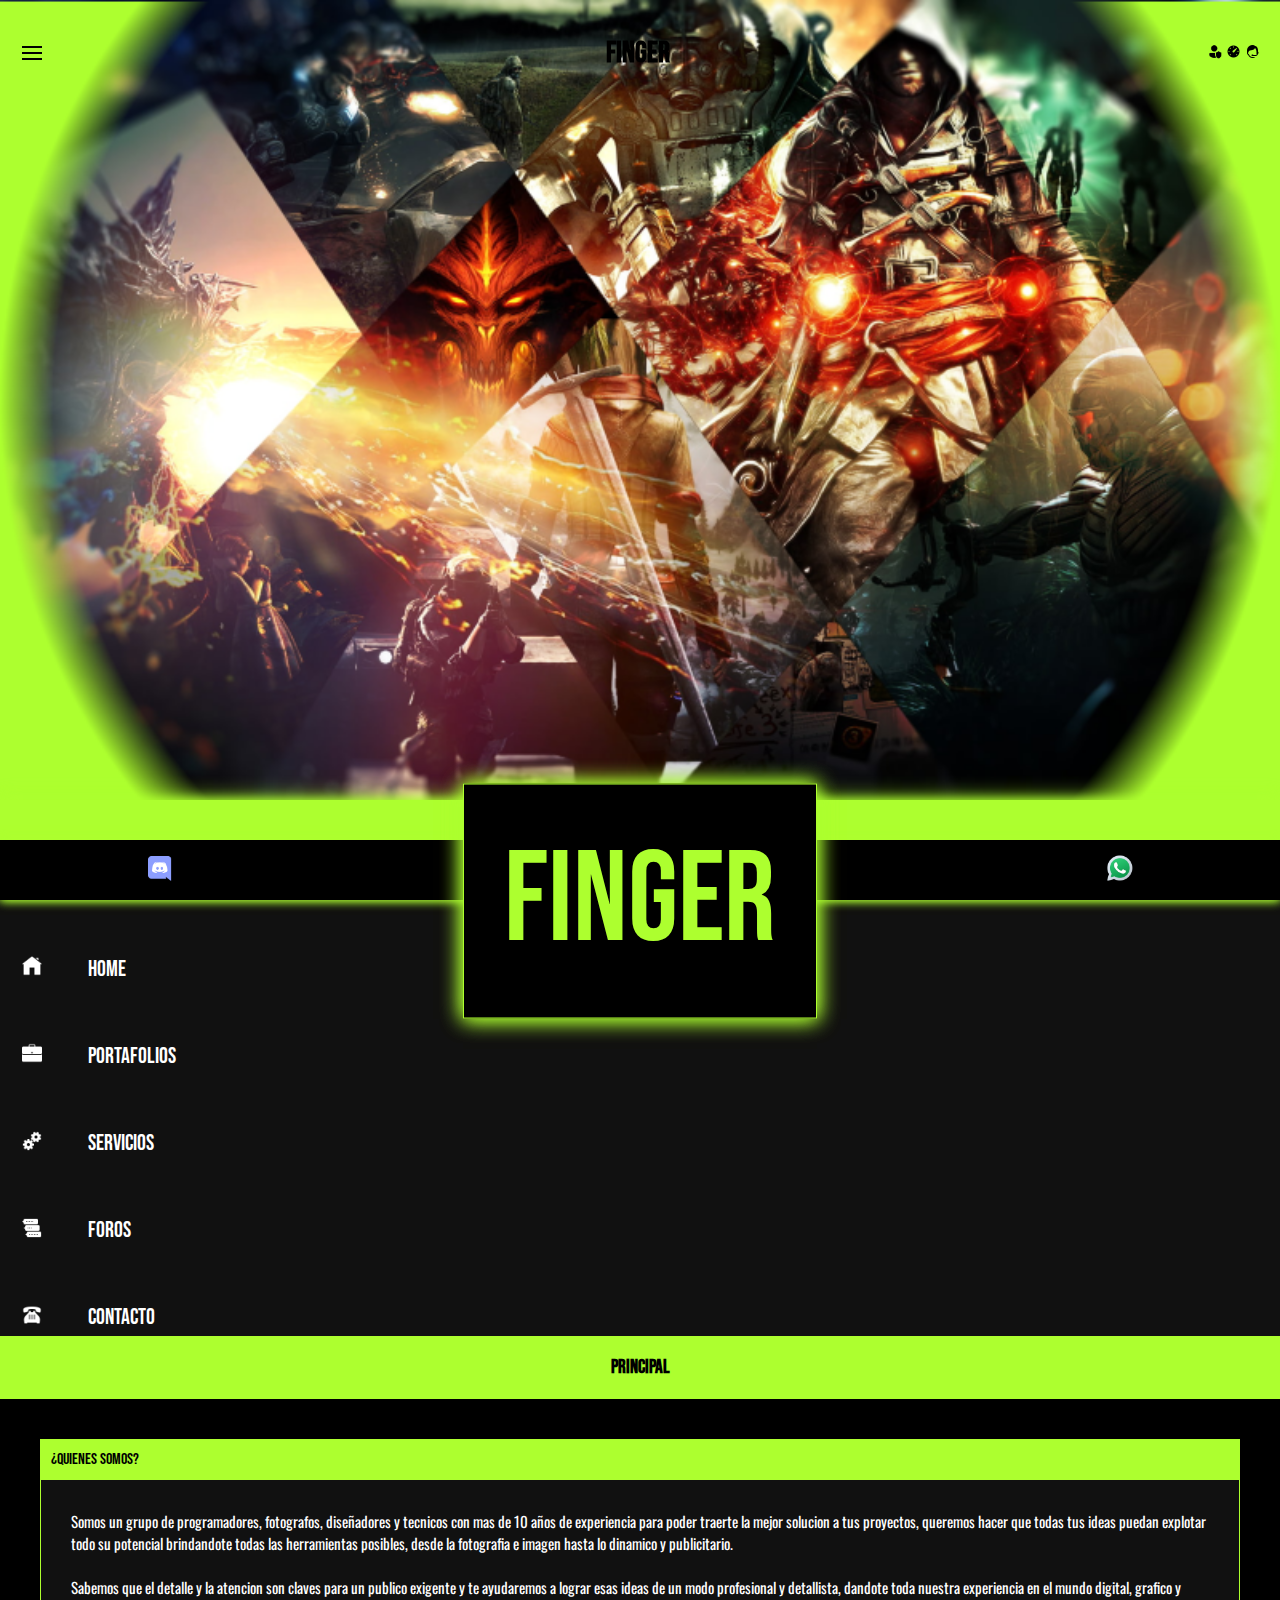
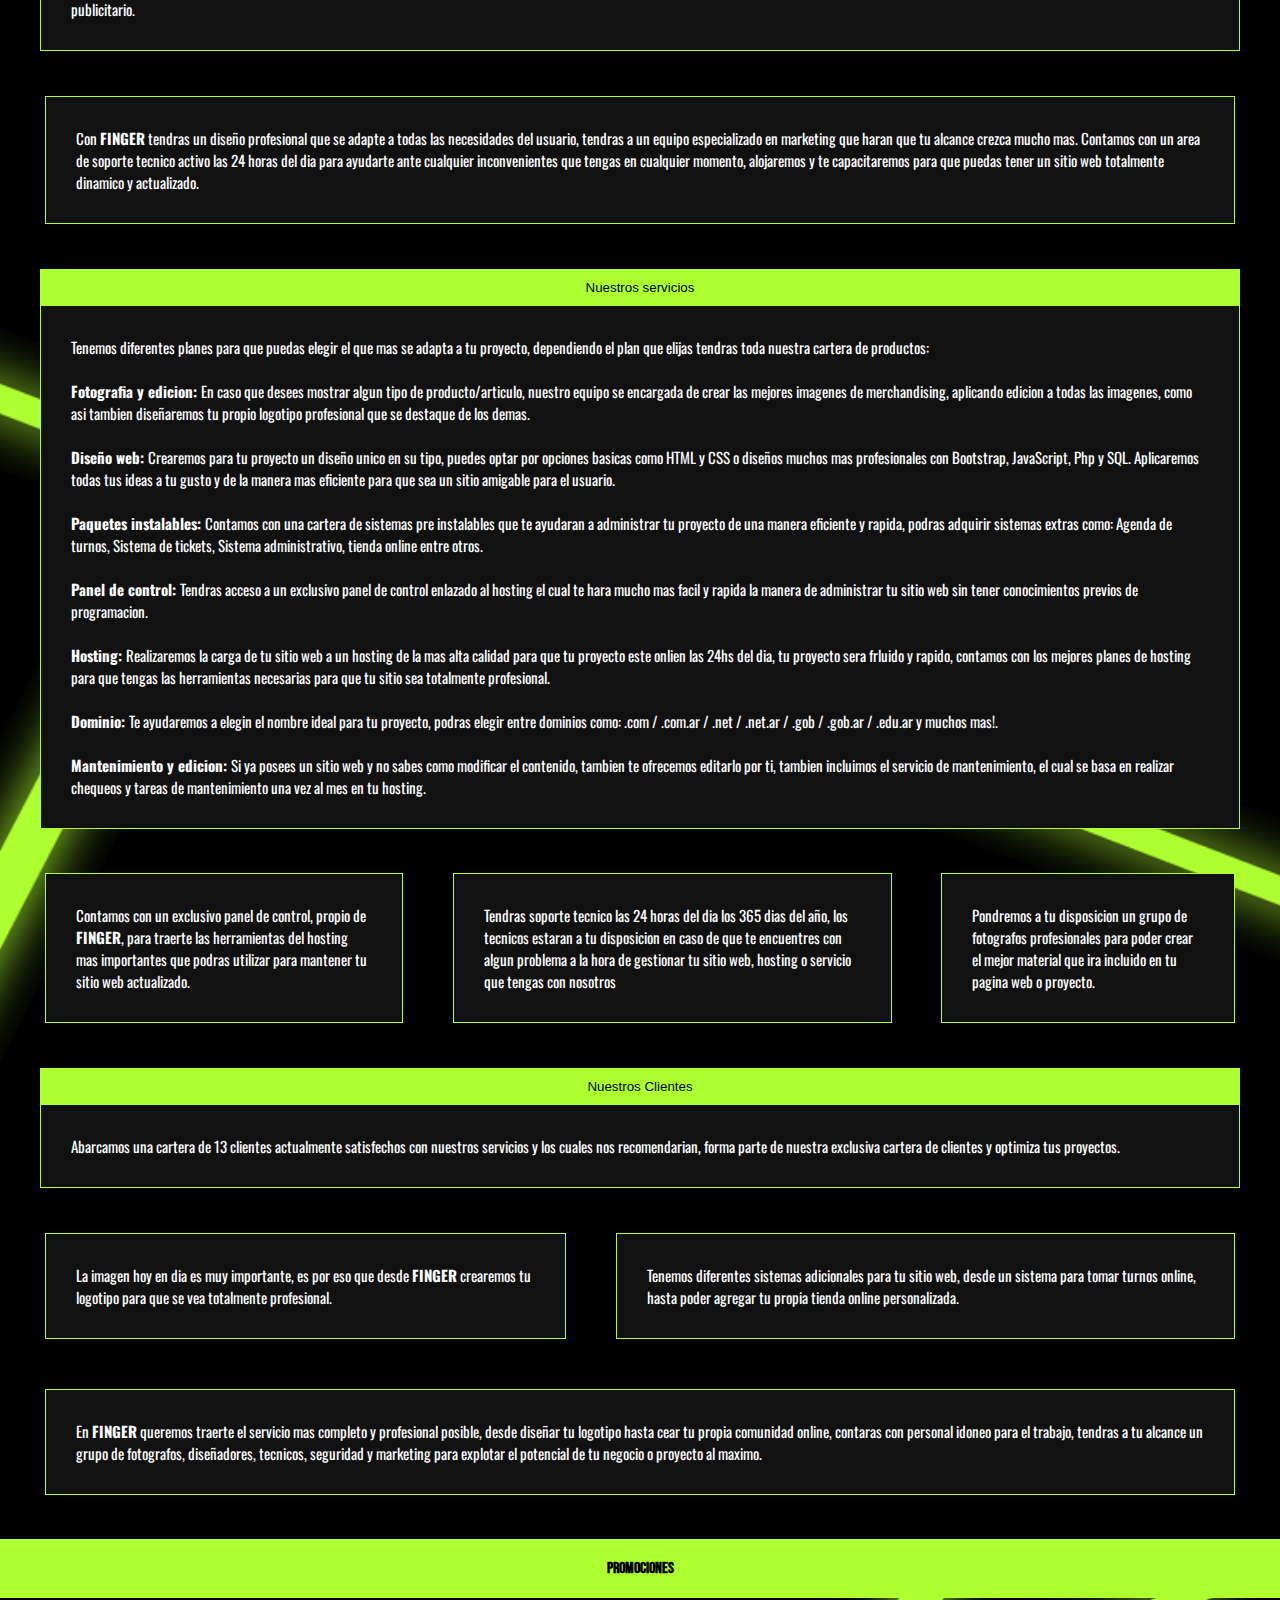
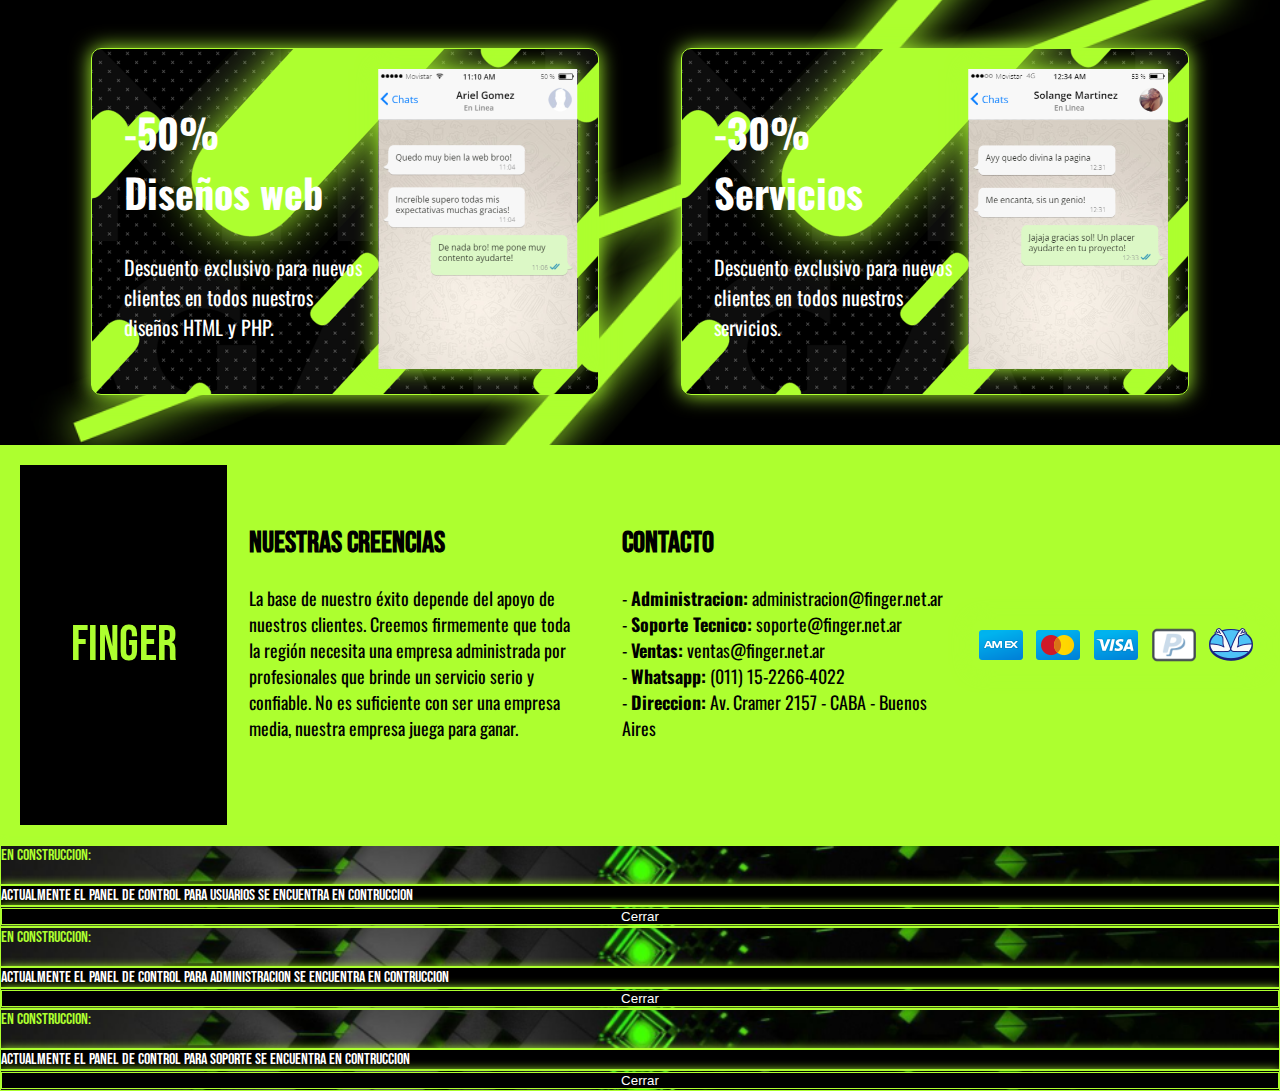
==== commit 3a6e6033: "Re modelando sitio e imagenes" ====
--- a/index.html
+++ b/index.html
@@ -15,6 +15,7 @@
       <title>FINGER - Home</title>
       <meta name="description" content="La mejor solucion para tu diseño y alojamiento web">
       <meta name="keywords" content="Diseño web, alojamiento, Servicio Tecnico, soluciones tecnologicas, html5, css, js, bootstrap.">
+      <script id='pixel-script-poptin' src='https://cdn.popt.in/pixel.js?id=236b13286b4e6' async='true'></script> 
 </head>
 
 <body>
@@ -39,6 +40,7 @@
             </div>
             <div class="boxxxx"></div>
         </div>
+
       <!--------------------------------------------------------------------------------------------------------->
       <!-- MENU LEFT -->          
         <div class="offcanvas offcanvas-start" tabindex="-1" id="offcanvasExample" aria-labelledby="offcanvasExampleLabel">
@@ -121,57 +123,81 @@
     <!--------------------------------------------------------------------------------------------------------->
     <!-- PRINCIPAL -->
     <section class="section-grey bg2">
-        <div class="container">
-          <div class="botonera-caj">
-            <div class="btn bg-bar" type="button" data-bs-toggle="collapse" data-bs-target="#collapseExample" aria-expanded="false" aria-controls="collapseExample">
-            <div class="btn-fin-aco">¿Quienes somos?</div>
-            </div>
-              <div class="collapse botonverde-contenedor-cont" id="collapseExample">
-                  <div class="card-fin">
-                      <p class="parrafo-3">Somos un grupo de programadores y tecnicos con mas de 10 años de experiencia para poder traerte la mejor solucion a tus problematicas. Desde la reparacion de cualquiera de tus dispositivos hasta la creacion de tus proyectos online, paginas web, sistemas, seguridad y hosting. <br><br>
-                      Sabemos que el mercado de hoy tiene precios muy elevados, en <strong>FINGER</strong> queremos brindarte el mejor servicio a un precio accesible para cualquier usuario de internet, tambien contamos con diferentes metodos de pago y de financiaciones, todo para que puedas hacer realidad ese proyecto que tanto queres.</p>
-                  </div>
-              </div>
-          </div>
-
-          <div class="botonera-caj">
-            <button class="btn bg-bar" type="button" data-bs-toggle="collapse" data-bs-target="#collapseExample2" aria-expanded="false" aria-controls="collapseExample">
-              <div class="btn-fin-aco">Nuestros servicios</div>
-              </button>
-              <div class="collapse botonverde-contenedor-cont" id="collapseExample2">
-                  <div class="card-fin">
-                      <p class="parrafo-3"><strong>Diseños web</strong> <br>Te traemos los mejores diseños y sistemas personalizados a tu gusto para que tu trabajo/proyecto/comunidad se vea lo mas profesional. Unicos en el mercado. <br><br> 
-                      <strong>Servicio Tecnico</strong> <br>Contamos con un staff de profesionales tecnicos para realizar la reparacion de cualquier dispositivo multimedia (PC/Tablets/Celulares) el cual te presente algun problema. <br><br>
-                      <strong>Hosting Web</strong> <br>Contamos con un agil proceso de contratacion hosting para que tu proyecto pueda estar online 24hrs los 365 dias del año y con tutoriales muy intuitivos para que puedas realizar una buena gestion sobre tus sitios.</p>
-                  </div>
-              </div>
-          </div>
-
-          <div class="botonera-caj">
-            <button class="btn bg-bar" type="button" data-bs-toggle="collapse" data-bs-target="#collapseExample3" aria-expanded="false" aria-controls="collapseExample">
-              <div class="btn-fin-aco">Nuestros Clientes</div>
-              </button>
-              <div class="collapse botonverde-contenedor-cont" id="collapseExample3">
-                  <div class="card-fin">
-                      <p class="parrafo-3">Abarcamos una cartera de 13 clientes actualmente satisfechos con nuestros servicios y los cuales nos recomendarian, forma parte de nuestra exclusiva cartera de clientes y optimiza tus proyectos.</p>
-                  </div>
-              </div>
-          </div>
+      <div class="container">
+        <div class="botonera-caj">
+          <div class="btn bg-bar" type="button" data-bs-toggle="collapse" data-bs-target="#collapseExample" aria-expanded="false" aria-controls="collapseExample">
+          <div class="btn-fin-aco">¿Quienes somos?</div>
+          </div>
+            <div class="collapse botonverde-contenedor-cont" id="collapseExample">
+                <div class="card-fin">
+                    <p class="parrafo-3">Somos un grupo de programadores, fotografos, diseñadores y tecnicos con mas de 10 años de experiencia para poder traerte la mejor solucion a tus proyectos, queremos hacer que todas tus ideas puedan explotar todo su potencial brindandote todas las herramientas posibles, desde la fotografia e imagen hasta lo dinamico y publicitario. <br><br>
+                    
+                    Sabemos que el detalle y la atencion son claves para un publico exigente y te ayudaremos a lograr esas ideas de un modo profesional y detallista, dandote toda nuestra experiencia en el mundo digital, grafico y publicitario.
+
+                    
+                    </p>
+                </div>
+            </div>
+        </div>
+
+        <div class="contenedor-central contenedor-img scale">
+          <p class="parrafo-4">Con <strong>FINGER</strong> tendras un diseño profesional que se adapte a todas las necesidades del usuario, tendras a un equipo especializado en marketing que haran que tu alcance crezca mucho mas. Contamos con un area de soporte tecnico activo las 24 horas del dia para ayudarte ante cualquier inconvenientes que tengas en cualquier momento, alojaremos y te capacitaremos para que puedas tener un sitio web totalmente dinamico y actualizado.</p>
+        </div>
+
+        <div class="botonera-caj">
+          <button class="btn bg-bar" type="button" data-bs-toggle="collapse" data-bs-target="#collapseExample2" aria-expanded="false" aria-controls="collapseExample">
+            <div class="btn-fin-aco">Nuestros servicios</div>
+            </button>
+            <div class="collapse botonverde-contenedor-cont" id="collapseExample2">
+                <div class="card-fin">
+                    <p class="parrafo-3">
+                    Tenemos diferentes planes para que puedas elegir el que mas se adapta a tu proyecto, dependiendo el plan que elijas tendras toda nuestra cartera de productos: <br><br>
+                    <strong>Fotografia y edicion: </strong>En caso que desees mostrar algun tipo de producto/articulo, nuestro equipo se encargada de crear las mejores imagenes de merchandising, aplicando edicion a todas las imagenes, como asi tambien diseñaremos tu propio logotipo profesional que se destaque de los demas. <br><br>  
+                    <strong>Diseño web: </strong>Crearemos para tu proyecto un diseño unico en su tipo, puedes optar por opciones basicas como HTML y CSS o diseños muchos mas profesionales con Bootstrap, JavaScript, Php y SQL. Aplicaremos todas tus ideas a tu gusto y de la manera mas eficiente para que sea un sitio amigable para el usuario.<br><br>  
+                    <strong>Paquetes instalables: </strong>Contamos con una cartera de sistemas pre instalables que te ayudaran a administrar tu proyecto de una manera eficiente y rapida, podras adquirir sistemas extras como: Agenda de turnos, Sistema de tickets, Sistema administrativo, tienda online entre otros.<br><br>  
+                    <strong>Panel de control: </strong>Tendras acceso a un exclusivo panel de control enlazado al hosting el cual te hara mucho mas facil y rapida la manera de administrar tu sitio web sin tener conocimientos previos de programacion.<br><br>  
+                    <strong>Hosting: </strong> Realizaremos la carga de tu sitio web a un hosting de la mas alta calidad para que tu proyecto este onlien las 24hs del dia, tu proyecto sera frluido y rapido, contamos con los mejores planes de hosting para que tengas las herramientas necesarias para que tu sitio sea totalmente profesional.<br><br>  
+                    <strong>Dominio: </strong> Te ayudaremos a elegin el nombre ideal para tu proyecto, podras elegir entre dominios como: .com / .com.ar / .net / .net.ar / .gob / .gob.ar / .edu.ar y muchos mas!.<br><br>  
+                    <strong>Mantenimiento y edicion: </strong>Si ya posees un sitio web y no sabes como modificar el contenido, tambien te ofrecemos editarlo por ti, tambien incluimos el servicio de mantenimiento, el cual se basa en realizar chequeos y tareas de mantenimiento una vez al mes en tu hosting.
+                    </p>
+                </div>
+            </div>
+        </div>
         
         <div class="contenedor-central">
           <div class="contenedor-img scale" id="promo">
-            <p>Contamos con un exclusivo panel de control, propio de <strong>FINGER</strong>, para traerte las herramientas del hosting mas importantes que podras utilizar para mantener tu sitio web actualizado.</p>
-          </div>
-          <div class="contenedor-img scale" id="promo">
-            <p>Tendras soporte tecnico las 24 horas del dia los 365 dias del año, los tecnicos estaran a tu disposicion en caso de que te encuentres con algun problema a la hora de gestionar tu sitio web, hosting o servicio que tengas con nosotros</p>
-          </div>
-          <div class="contenedor-img scale" id="promo">
-            <p>Pondremos a tu disposicion un grupo de fotografos profesionales para poder crear el mejor material que ira incluido en tu pagina web o proyecto.</p>
-          </div>
-        </div>
-
-        <div class="contenedor-img scale">
-          <p>En <strong>FINGER</strong> queremos traerte el servicio mas completo y profesional posible, desde diseñar tu logotipo hasta cear tu propia comunidad online, contaras con personal idoneo para el trabajo, tendras a tu alcance un grupo de fotografos, diseñadores, tecnicos, seguridad y marketing para explotar el potencial de tu negocio o proyecto al maximo.</p>
+            <p class="parrafo-4">Contamos con un exclusivo panel de control, propio de <strong>FINGER</strong>, para traerte las herramientas del hosting mas importantes que podras utilizar para mantener tu sitio web actualizado.</p>
+          </div>
+          <div class="contenedor-img scale" id="promo">
+            <p class="parrafo-4">Tendras soporte tecnico las 24 horas del dia los 365 dias del año, los tecnicos estaran a tu disposicion en caso de que te encuentres con algun problema a la hora de gestionar tu sitio web, hosting o servicio que tengas con nosotros</p>
+          </div>
+          <div class="contenedor-img scale" id="promo">
+            <p class="parrafo-4">Pondremos a tu disposicion un grupo de fotografos profesionales para poder crear el mejor material que ira incluido en tu pagina web o proyecto.</p>
+          </div>
+        </div>
+
+                <div class="botonera-caj">
+          <button class="btn bg-bar" type="button" data-bs-toggle="collapse" data-bs-target="#collapseExample3" aria-expanded="false" aria-controls="collapseExample">
+            <div class="btn-fin-aco">Nuestros Clientes</div>
+            </button>
+            <div class="collapse botonverde-contenedor-cont" id="collapseExample3">
+                <div class="card-fin">
+                    <p class="parrafo-3">Abarcamos una cartera de 13 clientes actualmente satisfechos con nuestros servicios y los cuales nos recomendarian, forma parte de nuestra exclusiva cartera de clientes y optimiza tus proyectos.</p>
+                </div>
+            </div>
+        </div>
+
+        <div class="contenedor-central">
+          <div class="contenedor-img scale" id="promo">
+            <p class="parrafo-4">La imagen hoy en dia es muy importante, es por eso que desde <strong>FINGER</strong> crearemos tu logotipo para que se vea totalmente profesional.</p>
+          </div>
+          <div class="contenedor-img scale" id="promo">
+            <p class="parrafo-4">Tenemos diferentes sistemas adicionales para tu sitio web, desde un sistema para tomar turnos online, hasta poder agregar tu propia tienda online personalizada.</p>
+          </div>
+        </div>
+
+        <div class="contenedor-central contenedor-img scale">
+          <p class="parrafo-4">En <strong>FINGER</strong> queremos traerte el servicio mas completo y profesional posible, desde diseñar tu logotipo hasta cear tu propia comunidad online, contaras con personal idoneo para el trabajo, tendras a tu alcance un grupo de fotografos, diseñadores, tecnicos, seguridad y marketing para explotar el potencial de tu negocio o proyecto al maximo.</p>
         </div>
       </div>
     </section>
@@ -182,11 +208,10 @@
       <h4 class="title-green" id="promociones-tit">Promociones</h4>
     </div>
     <!--------------------------------------------------------------------------------------------------------->
-    <!-- PRINCIPAL -->
     <section class="section-grey-2 bg1" id="promociones">
         <div class="container">
           <div class="section-promo">
-            <div class="conteiner-promociones scale banner7">
+            <div class="conteiner-promociones scale card-bk">
                 <div class="parrafo-promo">
                     <h1>-50% <br>Diseños web</h1><br>
                     <p>Descuento exclusivo para nuevos clientes en todos nuestros diseños HTML y PHP.</p>
@@ -195,7 +220,7 @@
                     <img src="./img/cliente1.png" alt="Promo semanal" class="borde-img">
                 </div>
             </div>
-            <div class="conteiner-promociones scale banner7">
+            <div class="conteiner-promociones scale card-bk">
                 <div class="parrafo-promo">
                     <h1>-30% <br>Servicios</h1><br>
                     <p>Descuento exclusivo para nuevos clientes en todos nuestros servicios.</p>           
--- a/sass/style.css
+++ b/sass/style.css
@@ -27,27 +27,9 @@
 }
 
 .headertopnav1 {
-  display: -webkit-box;
-  display: -ms-flexbox;
-  display: flex;
-  -webkit-box-orient: horizontal;
-  -webkit-box-direction: normal;
-      -ms-flex-flow: row wrap;
-          flex-flow: row wrap;
-  -webkit-box-align: center;
-      -ms-flex-align: center;
-          align-items: center;
-  -ms-flex-line-pack: center;
-      align-content: center;
-  -webkit-box-pack: center;
-      -ms-flex-pack: center;
-          justify-content: center;
-  background-image: url(../img/wall3.jpg);
-  background-size: cover;
-  background-position: center;
-  background-repeat: no-repeat;
-  -webkit-box-shadow: 0px 0px 20px black;
-          box-shadow: 0px 0px 20px black;
+  background-image: url(./img/header.png);
+  -webkit-box-shadow: 0px 20px 20px greenyellow;
+          box-shadow: 0px 20px 20px greenyellow;
 }
 
 /* ESCRITORIO ********************************************************************************/
@@ -59,8 +41,8 @@
     display: none;
   }
   .botonera-caj {
-    width: 30%;
-    padding: 30px;
+    width: 100%;
+    padding: 20px;
     display: -webkit-box;
     display: -ms-flexbox;
     display: flex;
@@ -75,38 +57,38 @@
         align-content: center;
     border: 0px;
   }
-  .btn:hover {
-    color: white;
+  .btn-fin-aco {
+    color: black;
+  }
+  .botonera-caj .btn {
+    width: 100%;
+    height: auto;
+    border: 1px solid greenyellow;
+    padding: 10px;
+    color: greenyellow;
+    background-color: greenyellow;
+  }
+  .botonera-caj .btn:hover {
     -webkit-box-shadow: 0px 0px 20px greenyellow;
             box-shadow: 0px 0px 20px greenyellow;
+    width: 100%;
     border: 1px solid greenyellow;
-  }
-  .btn div:hover {
-    color: greenyellow;
-    border: 0px;
-  }
-  .btn-fin-aco {
-    color: white;
-  }
-  .btn {
-    color: greenyellow;
-    border: 1px solid greenyellow;
-    width: 100%;
-    border: 0px;
+    padding: 10px;
+    background-color: greenyellow;
   }
   .card-fin {
     width: 100%;
     height: auto;
-    border: 1px solid greenyellow;
-    -webkit-box-shadow: 0px 0px 20px greenyellow;
-            box-shadow: 0px 0px 20px greenyellow;
+    border-left: 1px solid greenyellow;
+    border-right: 1px solid greenyellow;
+    border-bottom: 1px solid greenyellow;
     color: greenyellow;
   }
   .parrafo-3 {
     /*font-family: 'Cute Font', cursive;*/
-    padding: 26px;
+    padding: 30px;
     font-family: 'Oswald', sans-serif;
-    font-size: 20px;
+    font-size: 15px;
     -webkit-box-orient: horizontal;
     -webkit-box-direction: normal;
         -ms-flex-flow: row wrap;
@@ -128,6 +110,28 @@
     color: greenyellow;
     background-color: #111;
     margin: 0;
+  }
+  .parrafo-4 {
+    /*font-family: 'Cute Font', cursive;*/
+    padding: 10px;
+    font-family: 'Oswald', sans-serif;
+    font-size: 15px;
+    -webkit-box-orient: horizontal;
+    -webkit-box-direction: normal;
+        -ms-flex-flow: row wrap;
+            flex-flow: row wrap;
+    width: 100%;
+    height: auto;
+    color: white;
+    background-color: #111;
+    margin: 0;
+  }
+  .parrafo-4 a {
+    color: greenyellow;
+  }
+  .parrafo-4 a:hover {
+    text-shadow: 0px 0px 20px greenyellow;
+    color: greenyellow;
   }
   .metodo-pagos {
     display: -webkit-box;
@@ -353,11 +357,21 @@
   .alert2 p {
     margin-bottom: 0rem;
   }
+  .headertopnav1 {
+    background-image: url(./img/header.png);
+    -webkit-box-shadow: 0px 20px 20px greenyellow;
+            box-shadow: 0px 20px 20px greenyellow;
+    height: auto;
+    width: 100%;
+  }
 }
 
 /* ANDROID ******************************************************/
 @media screen and (max-width: 550px) {
   #id-footer {
+    display: none;
+  }
+  #port-cajonx2 {
     display: none;
   }
   #footer-and {
@@ -395,15 +409,10 @@
     color: greenyellow;
     border: 1px solid greenyellow;
   }
-  .btn div:hover {
-    color: greenyellow;
-    border: 0px;
-  }
   .btn-fin-aco {
-    color: white;
+    color: black;
   }
   .btn {
-    color: greenyellow;
     width: 100%;
     border: 1px solid greenyellow;
   }
@@ -436,9 +445,31 @@
     -webkit-box-direction: normal;
         -ms-flex-flow: row wrap;
             flex-flow: row wrap;
-    color: greenyellow;
+    color: #adff2f;
     background-color: #111;
     margin: 0;
+  }
+  .parrafo-4 {
+    /*font-family: 'Cute Font', cursive;*/
+    padding: 10px;
+    font-family: 'Oswald', sans-serif;
+    font-size: 15px;
+    -webkit-box-orient: horizontal;
+    -webkit-box-direction: normal;
+        -ms-flex-flow: row wrap;
+            flex-flow: row wrap;
+    width: 100%;
+    height: auto;
+    color: white;
+    background-color: #111;
+    margin: 0;
+  }
+  .parrafo-4 a {
+    color: greenyellow;
+  }
+  .parrafo-4 a:hover {
+    text-shadow: 0px 0px 20px greenyellow;
+    color: greenyellow;
   }
   .metodo-pagos {
     display: -webkit-box;
@@ -485,7 +516,7 @@
     color: transparent;
     -webkit-text-stroke: 2px greenyellow;
     position: absolute;
-    margin-top: -115%;
+    margin-top: -105%;
     left: 50%;
     background-color: black;
     padding: 40px;
@@ -501,7 +532,7 @@
     background-color: black;
     padding: 40px;
     font-family: 'Bebas Neue', cursive;
-    margin-top: -115%;
+    margin-top: -105%;
     left: 50%;
     -webkit-box-shadow: 0px 0px 20px greenyellow;
             box-shadow: 0px 0px 20px greenyellow;
@@ -641,7 +672,7 @@
     cursor: pointer;
   }
   .navegador-tit p:hover {
-    color: greenyellow;
+    color: #adff2f;
     -webkit-transition: all 1s;
     transition: all 1s;
   }
@@ -733,6 +764,14 @@
 }
 
 /* BANNERS ***********************************************************************************/
+.card-bk {
+  background-image: url(../img/card-bk.png);
+  background-position: center;
+  background-repeat: no-repeat;
+  background-size: cover;
+  height: auto;
+}
+
 .bg1 {
   background-image: url(../img/bk-fin.png);
   background-position: center;
@@ -766,7 +805,7 @@
 }
 
 .bg-bar {
-  background-image: url(../img/bg-bar.png);
+  background-image: url(../img/btn-bk.png);
   background-position: center;
   background-repeat: no-repeat;
   background-size: cover;
@@ -1089,7 +1128,7 @@
   width: 100%;
   background-color: #111;
   height: auto;
-  color: white;
+  color: greenyellow;
   font-family: 'Bebas Neue', cursive;
 }
 
@@ -1116,7 +1155,7 @@
           justify-content: center;
   width: 100%;
   height: auto;
-  background-color: greenyellow;
+  background-color: #adff2f;
   color: black;
   padding: 20px;
   margin: 0px;
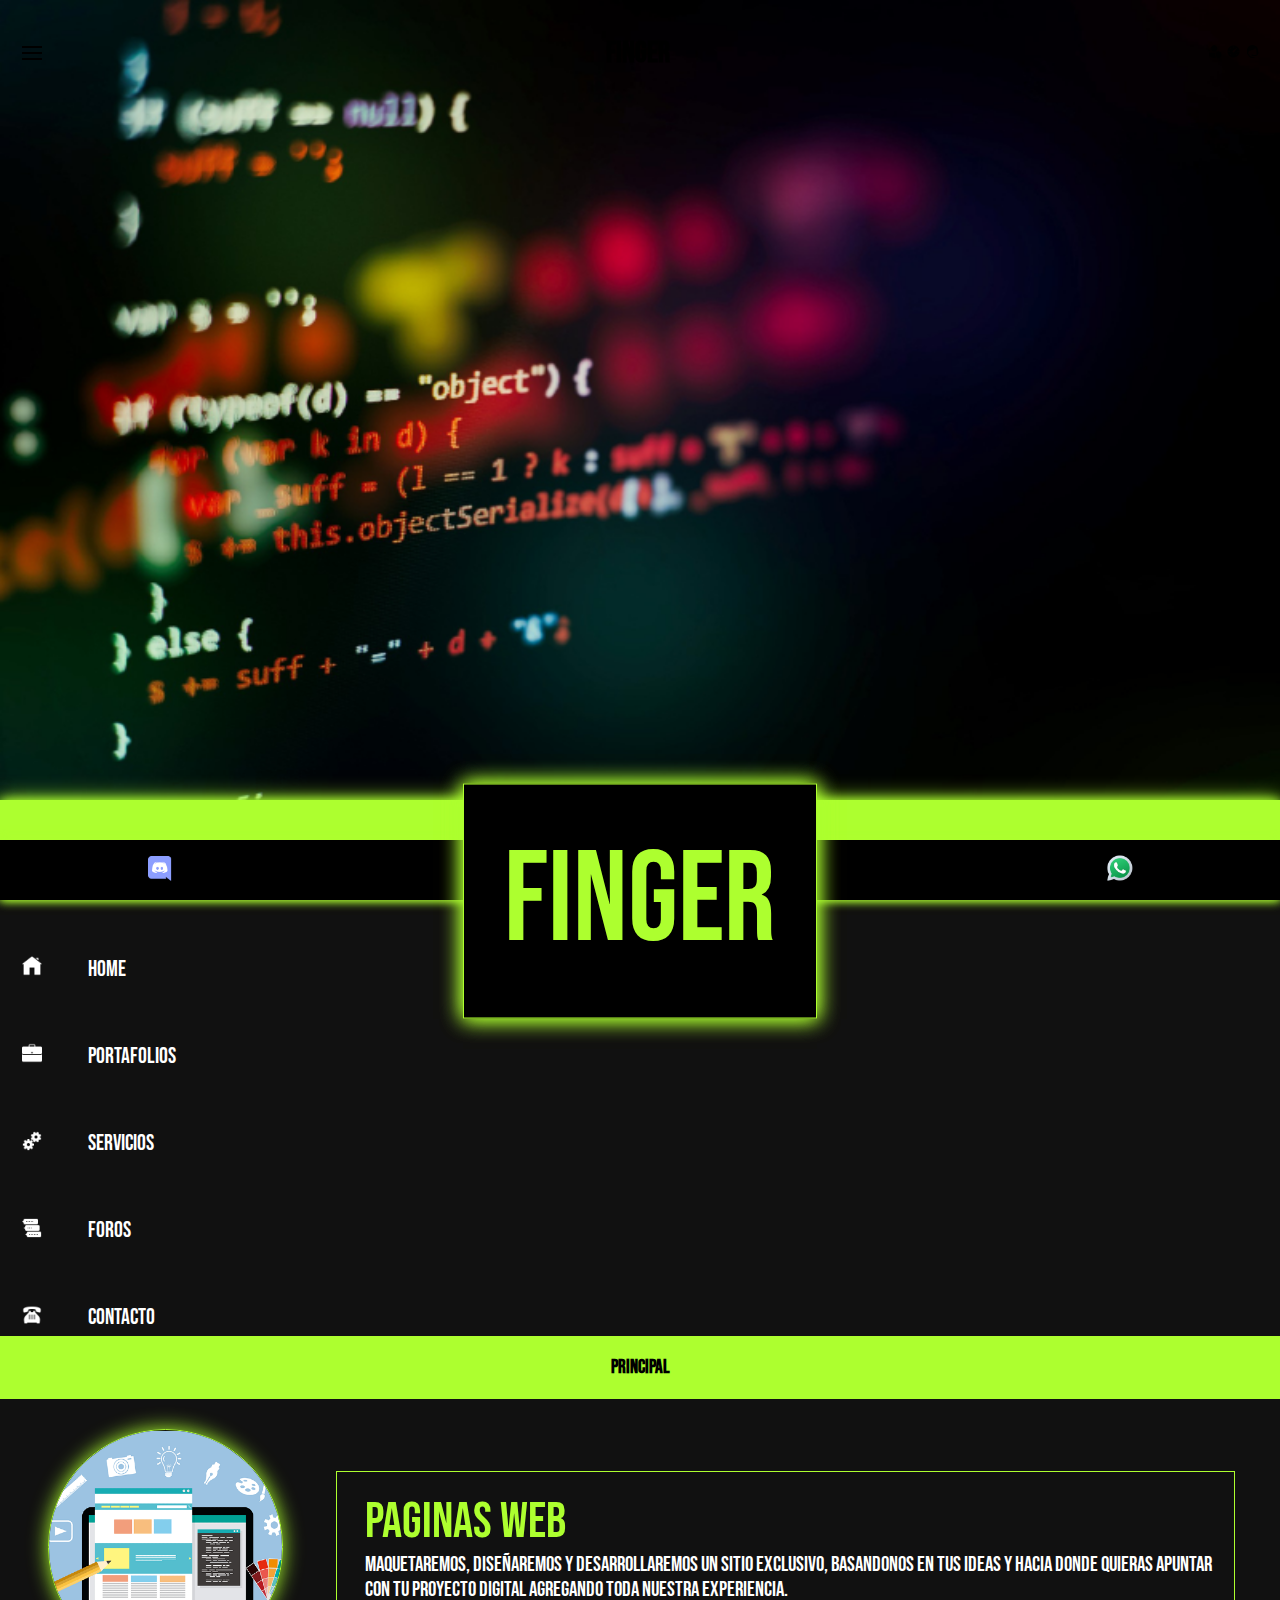
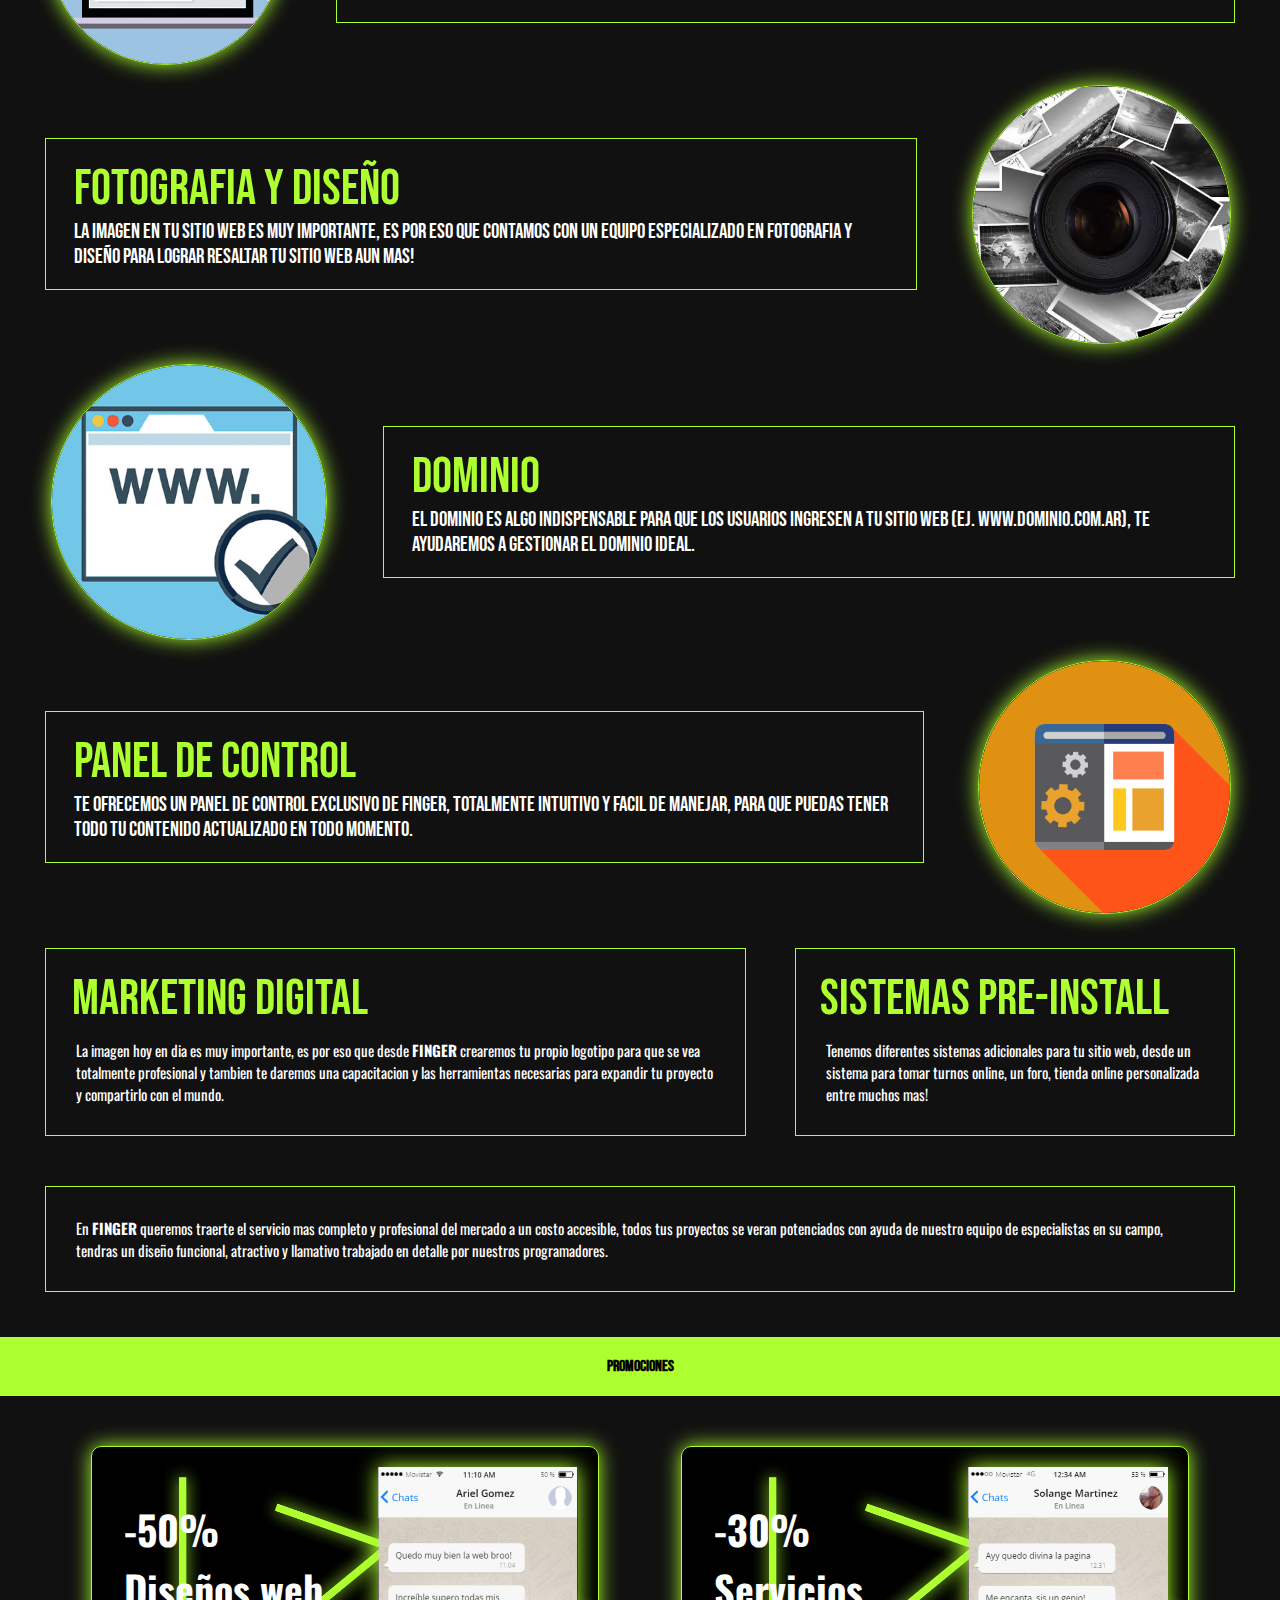
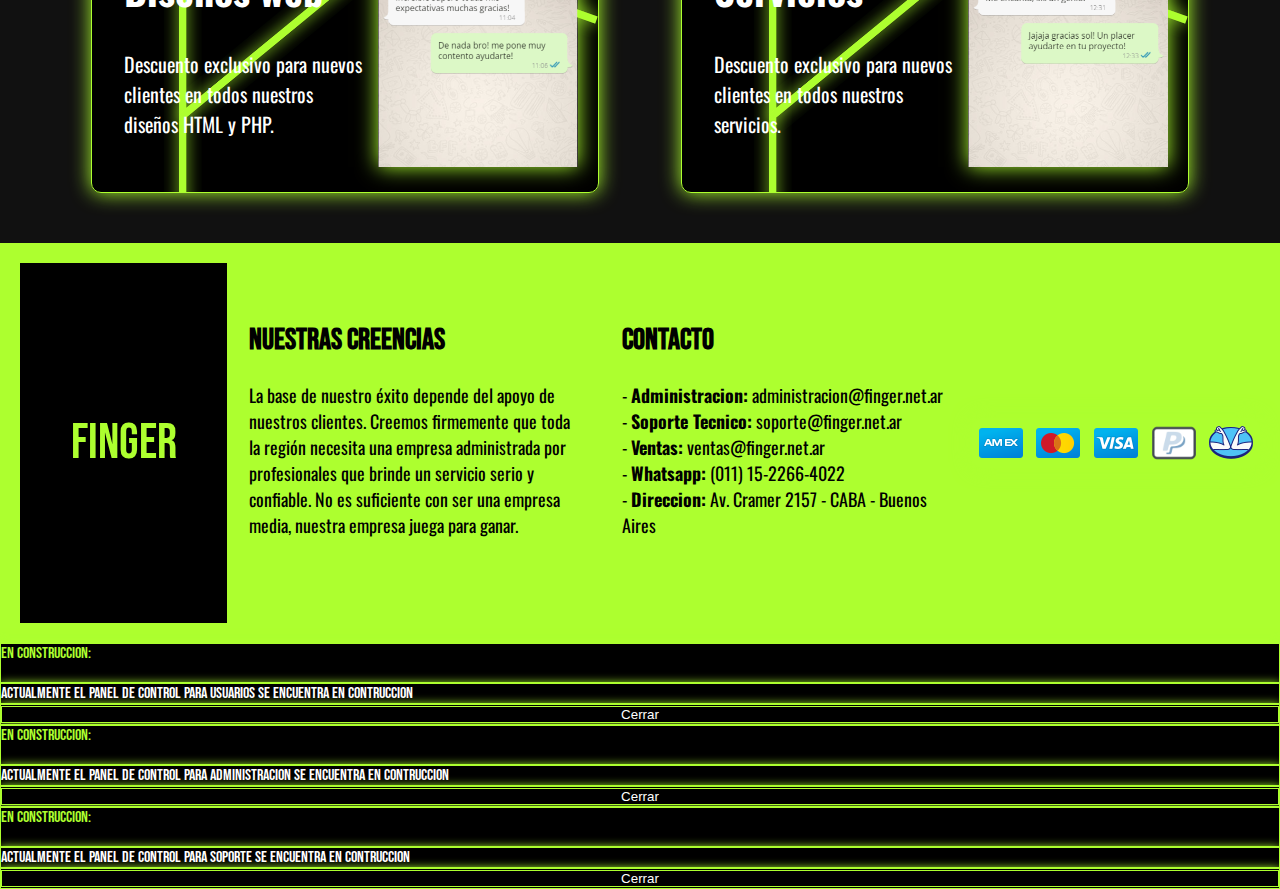
==== commit c7ea0a27: "Cambiando aspecto visual de la web" ====
--- a/index.html
+++ b/index.html
@@ -122,84 +122,140 @@
     </div>
     <!--------------------------------------------------------------------------------------------------------->
     <!-- PRINCIPAL -->
-    <section class="section-grey bg2">
+    <section class="section-grey ">
       <div class="container">
-        <div class="botonera-caj">
-          <div class="btn bg-bar" type="button" data-bs-toggle="collapse" data-bs-target="#collapseExample" aria-expanded="false" aria-controls="collapseExample">
-          <div class="btn-fin-aco">¿Quienes somos?</div>
-          </div>
-            <div class="collapse botonverde-contenedor-cont" id="collapseExample">
-                <div class="card-fin">
-                    <p class="parrafo-3">Somos un grupo de programadores, fotografos, diseñadores y tecnicos con mas de 10 años de experiencia para poder traerte la mejor solucion a tus proyectos, queremos hacer que todas tus ideas puedan explotar todo su potencial brindandote todas las herramientas posibles, desde la fotografia e imagen hasta lo dinamico y publicitario. <br><br>
-                    
-                    Sabemos que el detalle y la atencion son claves para un publico exigente y te ayudaremos a lograr esas ideas de un modo profesional y detallista, dandote toda nuestra experiencia en el mundo digital, grafico y publicitario.
-
-                    
-                    </p>
-                </div>
-            </div>
-        </div>
-
-        <div class="contenedor-central contenedor-img scale">
-          <p class="parrafo-4">Con <strong>FINGER</strong> tendras un diseño profesional que se adapte a todas las necesidades del usuario, tendras a un equipo especializado en marketing que haran que tu alcance crezca mucho mas. Contamos con un area de soporte tecnico activo las 24 horas del dia para ayudarte ante cualquier inconvenientes que tengas en cualquier momento, alojaremos y te capacitaremos para que puedas tener un sitio web totalmente dinamico y actualizado.</p>
-        </div>
-
-        <div class="botonera-caj">
-          <button class="btn bg-bar" type="button" data-bs-toggle="collapse" data-bs-target="#collapseExample2" aria-expanded="false" aria-controls="collapseExample">
-            <div class="btn-fin-aco">Nuestros servicios</div>
-            </button>
-            <div class="collapse botonverde-contenedor-cont" id="collapseExample2">
-                <div class="card-fin">
-                    <p class="parrafo-3">
-                    Tenemos diferentes planes para que puedas elegir el que mas se adapta a tu proyecto, dependiendo el plan que elijas tendras toda nuestra cartera de productos: <br><br>
-                    <strong>Fotografia y edicion: </strong>En caso que desees mostrar algun tipo de producto/articulo, nuestro equipo se encargada de crear las mejores imagenes de merchandising, aplicando edicion a todas las imagenes, como asi tambien diseñaremos tu propio logotipo profesional que se destaque de los demas. <br><br>  
-                    <strong>Diseño web: </strong>Crearemos para tu proyecto un diseño unico en su tipo, puedes optar por opciones basicas como HTML y CSS o diseños muchos mas profesionales con Bootstrap, JavaScript, Php y SQL. Aplicaremos todas tus ideas a tu gusto y de la manera mas eficiente para que sea un sitio amigable para el usuario.<br><br>  
-                    <strong>Paquetes instalables: </strong>Contamos con una cartera de sistemas pre instalables que te ayudaran a administrar tu proyecto de una manera eficiente y rapida, podras adquirir sistemas extras como: Agenda de turnos, Sistema de tickets, Sistema administrativo, tienda online entre otros.<br><br>  
-                    <strong>Panel de control: </strong>Tendras acceso a un exclusivo panel de control enlazado al hosting el cual te hara mucho mas facil y rapida la manera de administrar tu sitio web sin tener conocimientos previos de programacion.<br><br>  
-                    <strong>Hosting: </strong> Realizaremos la carga de tu sitio web a un hosting de la mas alta calidad para que tu proyecto este onlien las 24hs del dia, tu proyecto sera frluido y rapido, contamos con los mejores planes de hosting para que tengas las herramientas necesarias para que tu sitio sea totalmente profesional.<br><br>  
-                    <strong>Dominio: </strong> Te ayudaremos a elegin el nombre ideal para tu proyecto, podras elegir entre dominios como: .com / .com.ar / .net / .net.ar / .gob / .gob.ar / .edu.ar y muchos mas!.<br><br>  
-                    <strong>Mantenimiento y edicion: </strong>Si ya posees un sitio web y no sabes como modificar el contenido, tambien te ofrecemos editarlo por ti, tambien incluimos el servicio de mantenimiento, el cual se basa en realizar chequeos y tareas de mantenimiento una vez al mes en tu hosting.
-                    </p>
-                </div>
-            </div>
+
+        <div class="contenedor-desk">
+          <div class="contenedor-central scale">
+            <div class="section-fotografia">
+              <img src="./img/paginasweb.png" alt="Servicio de desarrollo">
+            </div>
+            <div class="contenedor-img">
+              <p class="tit-nove">Paginas web</p>
+              <p class="tex-nove">Maquetaremos, diseñaremos y desarrollaremos un sitio exclusivo, basandonos en tus ideas y hacia donde quieras apuntar con tu proyecto digital agregando toda nuestra experiencia.</p>
+            </div>
+          </div>  
+          <hr class="hr1">
+          <div class="contenedor-central scale">
+            <div class="contenedor-img">
+              <p class="tit-nove">Fotografia y diseño</p>
+              <p class="tex-nove">La imagen en tu sitio web es muy importante, es por eso que contamos con un equipo especializado en fotografia y diseño para lograr resaltar tu sitio web aun mas!</p>
+            </div>
+            <div class="section-fotografia">
+              <img src="./img/fotografia.png" alt="Servicio de fotografia">
+            </div>
+          </div>
+          <hr class="hr1">
+          <div class="contenedor-central scale">
+            <div class="section-fotografia">
+              <img src="./img/dominio.png" alt="Dominios">
+            </div>
+            <div class="contenedor-img">
+              <p class="tit-nove">Dominio</p>
+              <p class="tex-nove">El dominio es algo indispensable para que los usuarios ingresen a tu sitio web (Ej. www.DOMINIO.com.ar), te ayudaremos a gestionar el dominio ideal.</p>
+            </div>
+          </div>
+          <hr class="hr1">
+          <div class="contenedor-central scale">
+            <div class="contenedor-img">
+              <p class="tit-nove">Panel de control</p>
+              <p class="tex-nove">Te ofrecemos un panel de control exclusivo de FINGER, totalmente intuitivo y facil de manejar, para que puedas tener todo tu contenido actualizado en todo momento.</p>
+            </div>
+            <div class="section-fotografia">
+              <img src="./img/cpnale.png" alt="Panel de control">
+            </div>
+          </div>
+          
+
+          <div class="contenedor-central">
+            <div class="contenedor-img scale">
+              <p class="tit-nove">Marketing digital</p>
+              <p class="parrafo-4">La imagen hoy en dia es muy importante, es por eso que desde <strong>FINGER</strong> crearemos tu propio logotipo para que se vea totalmente profesional y tambien te daremos una capacitacion y las herramientas necesarias para expandir tu proyecto y compartirlo con el mundo.</p>
+            </div>
+
+            <div class="contenedor-img scale">
+              <p class="tit-nove">Sistemas Pre-Install</p>
+              <p class="parrafo-4">Tenemos diferentes sistemas adicionales para tu sitio web, desde un sistema para tomar turnos online, un foro, tienda online personalizada entre muchos mas!</p>
+            </div>
+          </div>
+
+          <div class="contenedor-img scale">
+            <p class="parrafo-4">En <strong>FINGER</strong> queremos traerte el servicio mas completo y profesional del mercado a un costo accesible, todos tus proyectos se veran potenciados con ayuda de nuestro equipo de especialistas en su campo, tendras un diseño funcional, atractivo y llamativo trabajado en detalle por nuestros programadores.</p>
+          </div>
+        </div>
+
+        <div class="contenedor-mob">
+          <div class="contenedor-img scale">
+            <p class="parrafo-4">En <strong>FINGER</strong> queremos traerte el servicio mas completo y profesional del mercado a un costo accesible, todos tus proyectos se veran potenciados con ayuda de nuestro equipo de especialistas en su campo, tendras un diseño funcional, atractivo y llamativo trabajado en detalle por nuestros programadores.</p>
+          </div>
+
+          <div class="botonera-caj">
+            <button class="btn bg-bar" type="button" data-bs-toggle="collapse" data-bs-target="#collapseExample1" aria-expanded="false" aria-controls="collapseExample">
+              <div class="btn-fin-aco">Paginas web</div>
+              </button>
+              <div class="collapse botonverde-contenedor-cont" id="collapseExample1">
+                  <div class="card-fin">
+                      <p class="parrafo-3">Maquetaremos, diseñaremos y desarrollaremos un sitio exclusivo, basandonos en tus ideas y hacia donde quieras apuntar con tu proyecto digital agregando toda nuestra experiencia.</p>
+                  </div>
+              </div>
+          </div>
+
+          <div class="botonera-caj">
+            <button class="btn bg-bar" type="button" data-bs-toggle="collapse" data-bs-target="#collapseExample2" aria-expanded="false" aria-controls="collapseExample">
+              <div class="btn-fin-aco">Fotografia y diseño</div>
+              </button>
+              <div class="collapse botonverde-contenedor-cont" id="collapseExample2">
+                  <div class="card-fin">
+                      <p class="parrafo-3">La imagen en tu sitio web es muy importante, es por eso que contamos con un equipo especializado en fotografia y diseño para lograr resaltar tu sitio web aun mas!</p>
+                  </div>
+              </div>
+          </div>
+
+          <div class="botonera-caj">
+            <button class="btn bg-bar" type="button" data-bs-toggle="collapse" data-bs-target="#collapseExample3" aria-expanded="false" aria-controls="collapseExample">
+              <div class="btn-fin-aco">Dominio</div>
+              </button>
+              <div class="collapse botonverde-contenedor-cont" id="collapseExample3">
+                  <div class="card-fin">
+                      <p class="parrafo-3">El dominio es algo indispensable para que los usuarios ingresen a tu sitio web (Ej. www.DOMINIO.com.ar), te ayudaremos a gestionar el dominio ideal.</p>
+                  </div>
+              </div>
+          </div>
+
+          <div class="botonera-caj">
+            <button class="btn bg-bar" type="button" data-bs-toggle="collapse" data-bs-target="#collapseExample4" aria-expanded="false" aria-controls="collapseExample">
+              <div class="btn-fin-aco">Panel de control</div>
+              </button>
+              <div class="collapse botonverde-contenedor-cont" id="collapseExample4">
+                  <div class="card-fin">
+                      <p class="parrafo-3">Te ofrecemos un panel de control exclusivo de FINGER, totalmente intuitivo y facil de manejar, para que puedas tener todo tu contenido actualizado en todo momento.</p>
+                  </div>
+              </div>
+          </div>
+
+          <div class="botonera-caj">
+            <button class="btn bg-bar" type="button" data-bs-toggle="collapse" data-bs-target="#collapseExample5" aria-expanded="false" aria-controls="collapseExample">
+              <div class="btn-fin-aco">Marketing digital</div>
+              </button>
+              <div class="collapse botonverde-contenedor-cont" id="collapseExample5">
+                  <div class="card-fin">
+                      <p class="parrafo-3">La imagen hoy en dia es muy importante, es por eso que desde FINGER crearemos tu propio logotipo para que se vea totalmente profesional y tambien te daremos una capacitacion y las herramientas necesarias para expandir tu proyecto y compartirlo con el mundo.</p>
+                  </div>
+              </div>
+          </div>
+
+          <div class="botonera-caj">
+            <button class="btn bg-bar" type="button" data-bs-toggle="collapse" data-bs-target="#collapseExample6" aria-expanded="false" aria-controls="collapseExample">
+              <div class="btn-fin-aco">Sistemas Pre-Install</div>
+              </button>
+              <div class="collapse botonverde-contenedor-cont" id="collapseExample6">
+                  <div class="card-fin">
+                      <p class="parrafo-3">Tenemos diferentes sistemas adicionales para tu sitio web, desde un sistema para tomar turnos online, un foro, tienda online personalizada entre muchos mas!</p>
+                  </div>
+              </div>
+          </div>
         </div>
         
-        <div class="contenedor-central">
-          <div class="contenedor-img scale" id="promo">
-            <p class="parrafo-4">Contamos con un exclusivo panel de control, propio de <strong>FINGER</strong>, para traerte las herramientas del hosting mas importantes que podras utilizar para mantener tu sitio web actualizado.</p>
-          </div>
-          <div class="contenedor-img scale" id="promo">
-            <p class="parrafo-4">Tendras soporte tecnico las 24 horas del dia los 365 dias del año, los tecnicos estaran a tu disposicion en caso de que te encuentres con algun problema a la hora de gestionar tu sitio web, hosting o servicio que tengas con nosotros</p>
-          </div>
-          <div class="contenedor-img scale" id="promo">
-            <p class="parrafo-4">Pondremos a tu disposicion un grupo de fotografos profesionales para poder crear el mejor material que ira incluido en tu pagina web o proyecto.</p>
-          </div>
-        </div>
-
-                <div class="botonera-caj">
-          <button class="btn bg-bar" type="button" data-bs-toggle="collapse" data-bs-target="#collapseExample3" aria-expanded="false" aria-controls="collapseExample">
-            <div class="btn-fin-aco">Nuestros Clientes</div>
-            </button>
-            <div class="collapse botonverde-contenedor-cont" id="collapseExample3">
-                <div class="card-fin">
-                    <p class="parrafo-3">Abarcamos una cartera de 13 clientes actualmente satisfechos con nuestros servicios y los cuales nos recomendarian, forma parte de nuestra exclusiva cartera de clientes y optimiza tus proyectos.</p>
-                </div>
-            </div>
-        </div>
-
-        <div class="contenedor-central">
-          <div class="contenedor-img scale" id="promo">
-            <p class="parrafo-4">La imagen hoy en dia es muy importante, es por eso que desde <strong>FINGER</strong> crearemos tu logotipo para que se vea totalmente profesional.</p>
-          </div>
-          <div class="contenedor-img scale" id="promo">
-            <p class="parrafo-4">Tenemos diferentes sistemas adicionales para tu sitio web, desde un sistema para tomar turnos online, hasta poder agregar tu propia tienda online personalizada.</p>
-          </div>
-        </div>
-
-        <div class="contenedor-central contenedor-img scale">
-          <p class="parrafo-4">En <strong>FINGER</strong> queremos traerte el servicio mas completo y profesional posible, desde diseñar tu logotipo hasta cear tu propia comunidad online, contaras con personal idoneo para el trabajo, tendras a tu alcance un grupo de fotografos, diseñadores, tecnicos, seguridad y marketing para explotar el potencial de tu negocio o proyecto al maximo.</p>
-        </div>
-      </div>
     </section>
 
     <!--------------------------------------------------------------------------------------------------------->
@@ -208,10 +264,10 @@
       <h4 class="title-green" id="promociones-tit">Promociones</h4>
     </div>
     <!--------------------------------------------------------------------------------------------------------->
-    <section class="section-grey-2 bg1" id="promociones">
+    <section class="section-grey-2" id="promociones">
         <div class="container">
           <div class="section-promo">
-            <div class="conteiner-promociones scale card-bk">
+            <div class="conteiner-promociones scale bg4">
                 <div class="parrafo-promo">
                     <h1>-50% <br>Diseños web</h1><br>
                     <p>Descuento exclusivo para nuevos clientes en todos nuestros diseños HTML y PHP.</p>
@@ -220,7 +276,7 @@
                     <img src="./img/cliente1.png" alt="Promo semanal" class="borde-img">
                 </div>
             </div>
-            <div class="conteiner-promociones scale card-bk">
+            <div class="conteiner-promociones scale bg4">
                 <div class="parrafo-promo">
                     <h1>-30% <br>Servicios</h1><br>
                     <p>Descuento exclusivo para nuevos clientes en todos nuestros servicios.</p>           
--- a/sass/style.css
+++ b/sass/style.css
@@ -1,6 +1,5 @@
 * {
-  -webkit-box-sizing: border-box;
-          box-sizing: border-box;
+  box-sizing: border-box;
   border: 0px;
   padding: 0px;
   margin: 0px;
@@ -28,8 +27,7 @@
 
 .headertopnav1 {
   background-image: url(./img/header.png);
-  -webkit-box-shadow: 0px 20px 20px greenyellow;
-          box-shadow: 0px 20px 20px greenyellow;
+  box-shadow: 0px 20px 20px #adff2f;
 }
 
 /* ESCRITORIO ********************************************************************************/
@@ -37,29 +35,29 @@
   #id-footer {
     display: block;
   }
+
   #footer-and {
     display: none;
   }
+
+  .contenedor-mob {
+    display: none;
+  }
+
   .botonera-caj {
     width: 100%;
     padding: 20px;
-    display: -webkit-box;
-    display: -ms-flexbox;
     display: flex;
-    -webkit-box-orient: horizontal;
-    -webkit-box-direction: normal;
-        -ms-flex-flow: row wrap;
-            flex-flow: row wrap;
-    -webkit-box-align: center;
-        -ms-flex-align: center;
-            align-items: center;
-    -ms-flex-line-pack: center;
-        align-content: center;
+    flex-flow: row wrap;
+    align-items: center;
+    align-content: center;
     border: 0px;
   }
+
   .btn-fin-aco {
     color: black;
   }
+
   .botonera-caj .btn {
     width: 100%;
     height: auto;
@@ -68,14 +66,15 @@
     color: greenyellow;
     background-color: greenyellow;
   }
+
   .botonera-caj .btn:hover {
-    -webkit-box-shadow: 0px 0px 20px greenyellow;
-            box-shadow: 0px 0px 20px greenyellow;
+    box-shadow: 0px 0px 20px greenyellow;
     width: 100%;
     border: 1px solid greenyellow;
     padding: 10px;
     background-color: greenyellow;
   }
+
   .card-fin {
     width: 100%;
     height: auto;
@@ -84,42 +83,36 @@
     border-bottom: 1px solid greenyellow;
     color: greenyellow;
   }
+
   .parrafo-3 {
     /*font-family: 'Cute Font', cursive;*/
     padding: 30px;
-    font-family: 'Oswald', sans-serif;
+    font-family: "Oswald", sans-serif;
     font-size: 15px;
-    -webkit-box-orient: horizontal;
-    -webkit-box-direction: normal;
-        -ms-flex-flow: row wrap;
-            flex-flow: row wrap;
+    flex-flow: row wrap;
     width: 100%;
     height: auto;
     color: white;
     background-color: #111;
     margin: 0;
   }
+
   .parrafo-3 a {
     padding: 5px;
-    font-family: 'Oswald', sans-serif;
+    font-family: "Oswald", sans-serif;
     font-size: 10px;
-    -webkit-box-orient: horizontal;
-    -webkit-box-direction: normal;
-        -ms-flex-flow: row wrap;
-            flex-flow: row wrap;
+    flex-flow: row wrap;
     color: greenyellow;
     background-color: #111;
     margin: 0;
   }
+
   .parrafo-4 {
     /*font-family: 'Cute Font', cursive;*/
     padding: 10px;
-    font-family: 'Oswald', sans-serif;
+    font-family: "Oswald", sans-serif;
     font-size: 15px;
-    -webkit-box-orient: horizontal;
-    -webkit-box-direction: normal;
-        -ms-flex-flow: row wrap;
-            flex-flow: row wrap;
+    flex-flow: row wrap;
     width: 100%;
     height: auto;
     color: white;
@@ -133,45 +126,36 @@
     text-shadow: 0px 0px 20px greenyellow;
     color: greenyellow;
   }
+
   .metodo-pagos {
-    display: -webkit-box;
-    display: -ms-flexbox;
     display: flex;
-    -webkit-box-orient: horizontal;
-    -webkit-box-direction: normal;
-    -ms-flex-flow: row wrap;
     flex-flow: row wrap;
-    -webkit-box-pack: center;
-    -ms-flex-pack: center;
     justify-content: center;
-    -webkit-box-align: center;
-    -ms-flex-align: center;
     align-items: center;
-    -ms-flex-line-pack: center;
     align-content: center;
     border: 1px solid greenyellow;
-    -webkit-box-shadow: 0px 0px 20px greenyellow;
     box-shadow: 0px 0px 20px greenyellow;
     border-radius: 10px;
     gap: 1%;
     width: 80%;
   }
+
   .content2 {
     position: relative;
   }
+
   .content2 p {
     color: #fff;
     font-size: 8em;
     position: absolute;
-    -webkit-transform: translate(-50%, -50%);
-            transform: translate(-50%, -50%);
+    transform: translate(-50%, -50%);
     position: absolute;
     margin-top: -34%;
     left: 50%;
-    -webkit-box-shadow: 0px 0px 20px greenyellow;
-            box-shadow: 0px 0px 20px greenyellow;
-    border: 1px solid greenyellow;
-  }
+    box-shadow: 0px 0px 20px greenyellow;
+    border: 1px solid greenyellow;
+  }
+
   .content2 p:nth-child(1) {
     color: transparent;
     -webkit-text-stroke: 2px greenyellow;
@@ -180,27 +164,26 @@
     left: 50%;
     background-color: black;
     padding: 40px;
-    font-family: 'Bebas Neue', cursive;
-    -webkit-box-shadow: 0px 0px 20px greenyellow;
-            box-shadow: 0px 0px 20px greenyellow;
-    border: 1px solid greenyellow;
-  }
+    font-family: "Bebas Neue", cursive;
+    box-shadow: 0px 0px 20px greenyellow;
+    border: 1px solid greenyellow;
+  }
+
   .content2 p:nth-child(2) {
     color: greenyellow;
     -webkit-animation: animate 4s ease-in-out infinite;
             animation: animate 4s ease-in-out infinite;
     background-color: black;
     padding: 40px;
-    font-family: 'Bebas Neue', cursive;
+    font-family: "Bebas Neue", cursive;
     margin-top: -34%;
     left: 50%;
-    -webkit-box-shadow: 0px 0px 20px greenyellow;
-            box-shadow: 0px 0px 20px greenyellow;
-    border: 1px solid greenyellow;
-  }
+    box-shadow: 0px 0px 20px greenyellow;
+    border: 1px solid greenyellow;
+  }
+
   @-webkit-keyframes animate {
-    0%,
-    100% {
+    0%, 100% {
       -webkit-clip-path: polygon(0% 45%, 16% 44%, 33% 50%, 54% 60%, 70% 61%, 84% 59%, 100% 52%, 100% 100%, 0% 100%);
               clip-path: polygon(0% 45%, 16% 44%, 33% 50%, 54% 60%, 70% 61%, 84% 59%, 100% 52%, 100% 100%, 0% 100%);
     }
@@ -209,9 +192,9 @@
               clip-path: polygon(0% 60%, 15% 65%, 34% 66%, 51% 62%, 67% 50%, 84% 45%, 100% 46%, 100% 100%, 0% 100%);
     }
   }
+
   @keyframes animate {
-    0%,
-    100% {
+    0%, 100% {
       -webkit-clip-path: polygon(0% 45%, 16% 44%, 33% 50%, 54% 60%, 70% 61%, 84% 59%, 100% 52%, 100% 100%, 0% 100%);
               clip-path: polygon(0% 45%, 16% 44%, 33% 50%, 54% 60%, 70% 61%, 84% 59%, 100% 52%, 100% 100%, 0% 100%);
     }
@@ -223,42 +206,30 @@
   .logo {
     margin-left: 2%;
   }
+
   .contenedor-central {
-    display: -webkit-box;
-    display: -ms-flexbox;
     display: flex;
-    -webkit-box-pack: space-evenly;
-        -ms-flex-pack: space-evenly;
-            justify-content: space-evenly;
-    -webkit-box-align: center;
-        -ms-flex-align: center;
-            align-items: center;
-    -ms-flex-line-pack: center;
-        align-content: center;
+    justify-content: space-evenly;
+    align-items: center;
+    align-content: center;
     width: 100%;
     height: auto;
     color: white;
-    font-family: 'Bebas Neue', cursive;
-  }
+    font-family: "Bebas Neue", cursive;
+  }
+
   .redes {
-    font-family: 'Bebas Neue', cursive;
+    font-family: "Bebas Neue", cursive;
     color: greenyellow;
     font-size: 25px;
     background-color: greenyellow;
-    display: -webkit-box;
-    display: -ms-flexbox;
     display: flex;
-    -webkit-box-shadow: 0px 0px 10px greenyellow;
-            box-shadow: 0px 0px 10px greenyellow;
+    box-shadow: 0px 0px 10px greenyellow;
     height: 16%;
     width: 100%;
-    -ms-flex-pack: distribute;
-        justify-content: space-around;
-    -webkit-box-align: center;
-        -ms-flex-align: center;
-            align-items: center;
-    -ms-flex-line-pack: center;
-        align-content: center;
+    justify-content: space-around;
+    align-items: center;
+    align-content: center;
   }
   .redes p {
     margin-top: 8%;
@@ -271,73 +242,51 @@
   .redes img {
     padding: 0px;
   }
+
   .redes2 {
-    -ms-flex-pack: distribute;
-        justify-content: space-around;
-    -webkit-box-align: center;
-        -ms-flex-align: center;
-            align-items: center;
-    -ms-flex-line-pack: center;
-        align-content: center;
+    justify-content: space-around;
+    align-items: center;
+    align-content: center;
     background-color: black;
-    display: -webkit-box;
-    display: -ms-flexbox;
     display: flex;
-    -webkit-box-shadow: 0px 0px 10px greenyellow;
     box-shadow: 0px 0px 10px greenyellow;
     height: 60px;
     position: absolute;
     bottom: 0;
     width: 100%;
   }
+
   .parrafo-port {
     padding: 10px;
     font-size: 15px;
     color: white;
   }
+
   .navegador-tit {
     background-color: black;
-    -webkit-box-shadow: 0px 0px 10px greenyellow;
-            box-shadow: 0px 0px 10px greenyellow;
+    box-shadow: 0px 0px 10px greenyellow;
     height: 6%;
     width: 100%;
     color: white;
-    font-family: 'Bebas Neue', cursive;
+    font-family: "Bebas Neue", cursive;
     font-size: 20px;
     padding: 5px;
-    display: -webkit-box;
-    display: -ms-flexbox;
     display: flex;
-    -webkit-box-orient: horizontal;
-    -webkit-box-direction: normal;
-        -ms-flex-flow: row wrap;
-            flex-flow: row wrap;
-    -webkit-box-pack: center;
-        -ms-flex-pack: center;
-            justify-content: center;
+    flex-flow: row wrap;
+    justify-content: center;
     cursor: pointer;
   }
   .navegador-tit p:hover {
     color: greenyellow;
-    -webkit-transition: all 1s;
     transition: all 1s;
   }
+
   .alert2 {
-    display: -webkit-box;
-    display: -ms-flexbox;
     display: flex;
-    -webkit-box-orient: horizontal;
-    -webkit-box-direction: normal;
-        -ms-flex-flow: row wrap;
-            flex-flow: row wrap;
-    -webkit-box-align: center;
-        -ms-flex-align: center;
-            align-items: center;
-    -ms-flex-line-pack: center;
-        align-content: center;
-    -webkit-box-pack: justify;
-        -ms-flex-pack: justify;
-            justify-content: space-between;
+    flex-flow: row wrap;
+    align-items: center;
+    align-content: center;
+    justify-content: space-between;
     --bs-alert-bg: transparent;
     --bs-alert-padding-x: 1rem;
     --bs-alert-padding-y: 1rem;
@@ -357,107 +306,128 @@
   .alert2 p {
     margin-bottom: 0rem;
   }
+
   .headertopnav1 {
     background-image: url(./img/header.png);
-    -webkit-box-shadow: 0px 20px 20px greenyellow;
-            box-shadow: 0px 20px 20px greenyellow;
+    box-shadow: 0px 20px 20px greenyellow;
     height: auto;
     width: 100%;
   }
-}
-
+
+  .contenedor-central .contenedor-img a {
+    color: greenyellow;
+    border: 1px solid greenyellow;
+    padding: 10px;
+  }
+  .contenedor-central .contenedor-img a:hover {
+    color: black;
+    background-color: greenyellow;
+    box-shadow: 0px 0px 10px greenyellow;
+  }
+
+  .btn-ver {
+    margin-top: 2%;
+  }
+}
 /* ANDROID ******************************************************/
 @media screen and (max-width: 550px) {
   #id-footer {
     display: none;
   }
+
   #port-cajonx2 {
     display: none;
   }
+
   #footer-and {
     display: block;
   }
+
   #promociones {
     display: none;
   }
+
   #promo {
     display: none;
   }
+
   #promociones-tit {
     display: none;
   }
+
+  .contenedor-desk {
+    display: none;
+  }
+
+  .contenedor-mob {
+    width: 100%;
+    display: block;
+  }
+
+  #offcanvasExample {
+    width: 100%;
+  }
+
   .botonera-caj {
     width: 100%;
     padding: 10px;
-    display: -webkit-box;
-    display: -ms-flexbox;
     display: flex;
-    -webkit-box-orient: vertical;
-    -webkit-box-direction: normal;
-        -ms-flex-flow: column wrap;
-            flex-flow: column wrap;
-    -webkit-box-pack: justify;
-        -ms-flex-pack: justify;
-            justify-content: space-between;
-    -webkit-box-align: center;
-        -ms-flex-align: center;
-            align-items: center;
-    -ms-flex-line-pack: center;
-        align-content: center;
-  }
+    flex-flow: column wrap;
+    justify-content: space-between;
+    align-items: center;
+    align-content: center;
+  }
+
   .btn:hover {
     color: greenyellow;
     border: 1px solid greenyellow;
   }
+
   .btn-fin-aco {
     color: black;
   }
+
   .btn {
     width: 100%;
     border: 1px solid greenyellow;
   }
+
   .card-fin {
     width: 100%;
     height: auto;
     border: 1px solid greenyellow;
     color: greenyellow;
   }
+
   .parrafo-3 {
     /*font-family: 'Cute Font', cursive;*/
     padding: 26px;
-    font-family: 'Oswald', sans-serif;
+    font-family: "Oswald", sans-serif;
     font-size: 15px;
-    -webkit-box-orient: horizontal;
-    -webkit-box-direction: normal;
-        -ms-flex-flow: row wrap;
-            flex-flow: row wrap;
+    flex-flow: row wrap;
     width: 100%;
     height: auto;
     color: white;
     background-color: #111;
     margin: 0;
   }
+
   .parrafo-3 a {
     padding: 5px;
-    font-family: 'Oswald', sans-serif;
+    font-family: "Oswald", sans-serif;
     font-size: 8px;
-    -webkit-box-orient: horizontal;
-    -webkit-box-direction: normal;
-        -ms-flex-flow: row wrap;
-            flex-flow: row wrap;
+    flex-flow: row wrap;
     color: #adff2f;
     background-color: #111;
     margin: 0;
   }
+
   .parrafo-4 {
     /*font-family: 'Cute Font', cursive;*/
     padding: 10px;
-    font-family: 'Oswald', sans-serif;
+    font-family: "Oswald", sans-serif;
     font-size: 15px;
-    -webkit-box-orient: horizontal;
-    -webkit-box-direction: normal;
-        -ms-flex-flow: row wrap;
-            flex-flow: row wrap;
+    flex-flow: row wrap;
     width: 100%;
     height: auto;
     color: white;
@@ -471,47 +441,38 @@
     text-shadow: 0px 0px 20px greenyellow;
     color: greenyellow;
   }
+
   .metodo-pagos {
-    display: -webkit-box;
-    display: -ms-flexbox;
     display: flex;
-    -webkit-box-orient: horizontal;
-    -webkit-box-direction: normal;
-    -ms-flex-flow: row wrap;
     flex-flow: row wrap;
-    -webkit-box-pack: center;
-    -ms-flex-pack: center;
     justify-content: center;
-    -webkit-box-align: center;
-    -ms-flex-align: center;
     align-items: center;
-    -ms-flex-line-pack: center;
     align-content: center;
     border: 1px solid greenyellow;
-    -webkit-box-shadow: 0px 0px 20px greenyellow;
     box-shadow: 0px 0px 20px greenyellow;
     border-radius: 10px;
     gap: 1%;
     width: 100%;
     margin-left: 5%;
   }
+
   .content2 {
     position: relative;
   }
+
   .content2 p {
     color: #fff;
     font-size: 60px;
     position: absolute;
-    -webkit-transform: translate(-50%, -50%);
-            transform: translate(-50%, -50%);
+    transform: translate(-50%, -50%);
     position: absolute;
     margin-top: -115%;
     left: 50%;
-    -webkit-box-shadow: 0px 0px 20px greenyellow;
-            box-shadow: 0px 0px 20px greenyellow;
+    box-shadow: 0px 0px 20px greenyellow;
     border: 1px solid greenyellow;
     background-color: greenyellow;
   }
+
   .content2 p:nth-child(1) {
     color: transparent;
     -webkit-text-stroke: 2px greenyellow;
@@ -520,27 +481,26 @@
     left: 50%;
     background-color: black;
     padding: 40px;
-    font-family: 'Bebas Neue', cursive;
-    -webkit-box-shadow: 0px 0px 20px greenyellow;
-            box-shadow: 0px 0px 20px greenyellow;
-    border: 1px solid greenyellow;
-  }
+    font-family: "Bebas Neue", cursive;
+    box-shadow: 0px 0px 20px greenyellow;
+    border: 1px solid greenyellow;
+  }
+
   .content2 p:nth-child(2) {
     color: greenyellow;
     -webkit-animation: animate 4s ease-in-out infinite;
             animation: animate 4s ease-in-out infinite;
     background-color: black;
     padding: 40px;
-    font-family: 'Bebas Neue', cursive;
+    font-family: "Bebas Neue", cursive;
     margin-top: -105%;
     left: 50%;
-    -webkit-box-shadow: 0px 0px 20px greenyellow;
-            box-shadow: 0px 0px 20px greenyellow;
-    border: 1px solid greenyellow;
-  }
+    box-shadow: 0px 0px 20px greenyellow;
+    border: 1px solid greenyellow;
+  }
+
   @-webkit-keyframes animate {
-    0%,
-    100% {
+    0%, 100% {
       -webkit-clip-path: polygon(0% 45%, 16% 44%, 33% 50%, 54% 60%, 70% 61%, 84% 59%, 100% 52%, 100% 100%, 0% 100%);
               clip-path: polygon(0% 45%, 16% 44%, 33% 50%, 54% 60%, 70% 61%, 84% 59%, 100% 52%, 100% 100%, 0% 100%);
     }
@@ -549,9 +509,9 @@
               clip-path: polygon(0% 60%, 15% 65%, 34% 66%, 51% 62%, 67% 50%, 84% 45%, 100% 46%, 100% 100%, 0% 100%);
     }
   }
+
   @keyframes animate {
-    0%,
-    100% {
+    0%, 100% {
       -webkit-clip-path: polygon(0% 45%, 16% 44%, 33% 50%, 54% 60%, 70% 61%, 84% 59%, 100% 52%, 100% 100%, 0% 100%);
               clip-path: polygon(0% 45%, 16% 44%, 33% 50%, 54% 60%, 70% 61%, 84% 59%, 100% 52%, 100% 100%, 0% 100%);
     }
@@ -563,61 +523,49 @@
   .logo {
     margin-left: 8%;
   }
+
   .contenedor-central {
     width: 100%;
     height: auto;
     color: white;
-    font-family: 'Bebas Neue', cursive;
-  }
+    font-family: "Bebas Neue", cursive;
+  }
+
   .contenedor-img {
-    display: -webkit-box;
-    display: -ms-flexbox;
     display: flex;
-    -webkit-box-orient: horizontal;
-    -webkit-box-direction: normal;
-        -ms-flex-flow: row wrap;
-            flex-flow: row wrap;
-    -webkit-box-align: center;
-        -ms-flex-align: center;
-            align-items: center;
-    -ms-flex-line-pack: center;
-        align-content: center;
-    -webkit-box-pack: center;
-        -ms-flex-pack: center;
-            justify-content: center;
+    flex-flow: row wrap;
+    align-items: center;
+    align-content: center;
+    justify-content: center;
     border: 1px solid greenyellow;
     padding: 20px;
     background-color: #111;
     margin: 2%;
-    font-family: 'Bebas Neue', cursive;
-  }
+    font-family: "Bebas Neue", cursive;
+  }
+
   .parrafo-port {
     padding: 20px;
     font-size: 20px;
     color: white;
   }
+
   .contenedor-img img {
     margin-top: 20px;
   }
+
   .redes {
-    font-family: 'Bebas Neue', cursive;
+    font-family: "Bebas Neue", cursive;
     color: greenyellow;
     font-size: 25px;
     background-color: greenyellow;
-    display: -webkit-box;
-    display: -ms-flexbox;
     display: flex;
-    -webkit-box-shadow: 0px 0px 10px greenyellow;
-            box-shadow: 0px 0px 10px greenyellow;
+    box-shadow: 0px 0px 10px greenyellow;
     height: 15.7%;
     width: 100%;
-    -ms-flex-pack: distribute;
-        justify-content: space-around;
-    -webkit-box-align: center;
-        -ms-flex-align: center;
-            align-items: center;
-    -ms-flex-line-pack: center;
-        align-content: center;
+    justify-content: space-around;
+    align-items: center;
+    align-content: center;
   }
   .redes p {
     margin-top: 8%;
@@ -630,68 +578,45 @@
   .redes img {
     padding: 0px;
   }
+
   .redes2 {
-    -ms-flex-pack: distribute;
-        justify-content: space-around;
-    -webkit-box-align: center;
-        -ms-flex-align: center;
-            align-items: center;
-    -ms-flex-line-pack: center;
-        align-content: center;
+    justify-content: space-around;
+    align-items: center;
+    align-content: center;
     background-color: black;
-    display: -webkit-box;
-    display: -ms-flexbox;
     display: flex;
-    -webkit-box-shadow: 0px 0px 10px greenyellow;
     box-shadow: 0px 0px 10px greenyellow;
     height: 60px;
     position: absolute;
     bottom: 0;
     width: 100%;
   }
+
   .navegador-tit {
     background-color: black;
-    -webkit-box-shadow: 0px 0px 10px greenyellow;
-            box-shadow: 0px 0px 10px greenyellow;
+    box-shadow: 0px 0px 10px greenyellow;
     height: 6%;
     width: 100%;
     color: white;
-    font-family: 'Bebas Neue', cursive;
+    font-family: "Bebas Neue", cursive;
     font-size: 20px;
     padding: 8px;
-    display: -webkit-box;
-    display: -ms-flexbox;
     display: flex;
-    -webkit-box-orient: horizontal;
-    -webkit-box-direction: normal;
-        -ms-flex-flow: row wrap;
-            flex-flow: row wrap;
-    -webkit-box-pack: center;
-        -ms-flex-pack: center;
-            justify-content: center;
+    flex-flow: row wrap;
+    justify-content: center;
     cursor: pointer;
   }
   .navegador-tit p:hover {
     color: #adff2f;
-    -webkit-transition: all 1s;
     transition: all 1s;
   }
+
   .alert2 {
-    display: -webkit-box;
-    display: -ms-flexbox;
     display: flex;
-    -webkit-box-orient: horizontal;
-    -webkit-box-direction: normal;
-        -ms-flex-flow: row wrap;
-            flex-flow: row wrap;
-    -webkit-box-align: center;
-        -ms-flex-align: center;
-            align-items: center;
-    -ms-flex-line-pack: center;
-        align-content: center;
-    -webkit-box-pack: center;
-        -ms-flex-pack: center;
-            justify-content: center;
+    flex-flow: row wrap;
+    align-items: center;
+    align-content: center;
+    justify-content: center;
     --bs-alert-bg: transparent;
     --bs-alert-padding-x: 1rem;
     --bs-alert-padding-y: 1rem;
@@ -711,8 +636,23 @@
   .alert2 p {
     margin-bottom: 0rem;
   }
-}
-
+
+  .contenedor-central .contenedor-img a {
+    color: greenyellow;
+    border: 1px solid greenyellow;
+    padding: 10px;
+  }
+  .contenedor-central .contenedor-img a:hover {
+    color: black;
+    background-color: greenyellow;
+    box-shadow: 0px 0px 10px greenyellow;
+  }
+
+  .btn-ver {
+    margin-top: 2%;
+    width: 100%;
+  }
+}
 body::-webkit-scrollbar {
   width: 7px;
   background-color: black;
@@ -722,44 +662,35 @@
 body::-webkit-scrollbar-thumb {
   background: greenyellow;
   border-radius: 5px;
-  -webkit-box-shadow: 0px 0px 40px greenyellow;
   box-shadow: 0px 0px 40px greenyellow;
 }
 
 .borde-img {
-  -webkit-box-shadow: 0px 0px 20px greenyellow;
-          box-shadow: 0px 0px 20px greenyellow;
+  box-shadow: 0px 0px 20px greenyellow;
 }
 
 .borde-img-circular {
-  -webkit-box-shadow: 0px 0px 20px greenyellow;
-          box-shadow: 0px 0px 20px greenyellow;
+  box-shadow: 0px 0px 20px greenyellow;
   border-radius: 50%;
 }
 
 .scale {
-  -webkit-transform: scale(1, 1);
-          transform: scale(1, 1);
+  transform: scale(1, 1);
   margin: 0 auto;
 }
 
 .scale:hover {
-  -webkit-transform: scale(1.2, 1.2);
-          transform: scale(1.2, 1.2);
-  -webkit-transition: all 1s;
+  transform: scale(1.1, 1.1);
   transition: all 1s;
 }
 
 .scale2 {
-  -webkit-transform: scale(1, 1);
-          transform: scale(1, 1);
+  transform: scale(1, 1);
   margin: 0 auto;
 }
 
 .scale2:hover {
-  -webkit-transform: scale(2, 2);
-          transform: scale(2, 2);
-  -webkit-transition: all 1s;
+  transform: scale(2, 2);
   transition: all 1s;
 }
 
@@ -918,28 +849,17 @@
 
 /*********************************************************************************************/
 .top-navbar {
-  display: -webkit-box;
-  display: -ms-flexbox;
-  display: flex;
-  -webkit-box-orient: horizontal;
-  -webkit-box-direction: normal;
-      -ms-flex-flow: row wrap;
-          flex-flow: row wrap;
-  -webkit-box-pack: justify;
-      -ms-flex-pack: justify;
-          justify-content: space-between;
-  -webkit-box-align: center;
-      -ms-flex-align: center;
-          align-items: center;
-  -ms-flex-line-pack: center;
-      align-content: center;
+  display: flex;
+  flex-flow: row wrap;
+  justify-content: space-between;
+  align-items: center;
+  align-content: center;
   width: 100%;
   padding: 20px;
   position: fixed;
   top: 0px;
   text-align: center;
-  -webkit-transition: .5s;
-  transition: .5s;
+  transition: 0.5s;
   z-index: 999;
 }
 
@@ -952,10 +872,8 @@
   font-family: sans-serif;
   cursor: pointer;
   border-radius: 10px;
-  -webkit-transition: .5s;
-  transition: .5s;
-  -webkit-box-shadow: 0px 0px 20px black;
-          box-shadow: 0px 0px 20px black;
+  transition: 0.5s;
+  box-shadow: 0px 0px 20px black;
 }
 
 .top-navbar div div:hover {
@@ -970,62 +888,37 @@
 .offcanvas-header {
   background-color: black;
   color: white;
-  -webkit-box-shadow: 0px 0px 20px greenyellow;
-          box-shadow: 0px 0px 20px greenyellow;
+  box-shadow: 0px 0px 20px greenyellow;
 }
 
 .offcanvas {
-  -webkit-box-shadow: 0px 0px 20px greenyellow;
-          box-shadow: 0px 0px 20px greenyellow;
+  box-shadow: 0px 0px 20px greenyellow;
 }
 
 .btn-top {
-  display: -webkit-box;
-  display: -ms-flexbox;
-  display: flex;
-  -webkit-box-orient: horizontal;
-  -webkit-box-direction: normal;
-      -ms-flex-flow: row wrap;
-          flex-flow: row wrap;
-  -webkit-box-align: center;
-      -ms-flex-align: center;
-          align-items: center;
-  -ms-flex-line-pack: center;
-      align-content: center;
-  -webkit-box-pack: center;
-      -ms-flex-pack: center;
-          justify-content: center;
+  display: flex;
+  flex-flow: row wrap;
+  align-items: center;
+  align-content: center;
+  justify-content: center;
 }
 
 .left-btn {
-  display: -webkit-box;
-  display: -ms-flexbox;
-  display: flex;
-  -webkit-box-orient: vertical;
-  -webkit-box-direction: normal;
-      -ms-flex-flow: column wrap;
-          flex-flow: column wrap;
-  -webkit-box-pack: center;
-      -ms-flex-pack: center;
-          justify-content: center;
-  -webkit-box-align: center;
-      -ms-flex-align: center;
-          align-items: center;
-  -ms-flex-line-pack: center;
-      align-content: center;
+  display: flex;
+  flex-flow: column wrap;
+  justify-content: center;
+  align-items: center;
+  align-content: center;
   font-size: 20px;
   margin-top: 5%;
-  font-family: 'Bebas Neue', cursive;
-}
-
+  font-family: "Bebas Neue", cursive;
+}
 .left-btn a {
   font-size: 20px;
   color: white;
 }
-
 .left-btn a:hover {
   color: greenyellow;
-  -webkit-transition: all 1s;
   transition: all 1s;
 }
 
@@ -1034,38 +927,25 @@
 }
 
 .menu-left-new {
-  display: -webkit-box;
-  display: -ms-flexbox;
-  display: flex;
-  -webkit-box-orient: horizontal;
-  -webkit-box-direction: normal;
-      -ms-flex-flow: row wrap;
-          flex-flow: row wrap;
-  -webkit-box-pack: start;
-      -ms-flex-pack: start;
-          justify-content: flex-start;
-  -webkit-box-align: center;
-      -ms-flex-align: center;
-          align-items: center;
-  -ms-flex-line-pack: center;
-      align-content: center;
+  display: flex;
+  flex-flow: row wrap;
+  justify-content: flex-start;
+  align-items: center;
+  align-content: center;
   width: 91%;
   gap: 4%;
   margin-top: 4%;
   height: auto;
   color: white;
-  font-family: 'Bebas Neue', cursive;
+  font-family: "Bebas Neue", cursive;
   font-size: 135%;
   margin-left: 17px;
   padding: 5px;
 }
-
 .menu-left-new a {
   color: white;
 }
-
 .menu-left-new a:hover {
-  -webkit-transition: all 1s;
   transition: all 1s;
   color: greenyellow;
 }
@@ -1078,11 +958,10 @@
 }
 */
 .finbtn {
-  font-family: 'Bebas Neue', cursive;
+  font-family: "Bebas Neue", cursive;
   font-size: 30px;
   color: black;
   padding: 15px;
-  -webkit-transition: all 1s;
   transition: all 1s;
 }
 
@@ -1093,28 +972,20 @@
 }
 
 .logo2 {
-  font-family: 'Bebas Neue', cursive;
+  font-family: "Bebas Neue", cursive;
   font-size: 30px;
   padding: 10px;
-  display: -webkit-box;
-  display: -ms-flexbox;
-  display: flex;
-  -webkit-box-orient: horizontal;
-  -webkit-box-direction: normal;
-  -ms-flex-flow: row wrap;
-  flex-flow: row wrap;
-  -webkit-box-align: center;
-  -ms-flex-align: center;
+  display: flex;
+  flex-flow: row wrap;
   align-items: center;
   margin-left: 30px;
 }
 
 .finbtn2 {
-  font-family: 'Bebas Neue', cursive;
+  font-family: "Bebas Neue", cursive;
   font-size: 30px;
   color: black;
   padding: 15px;
-  -webkit-transition: all 1s;
   transition: all 1s;
 }
 
@@ -1129,7 +1000,7 @@
   background-color: #111;
   height: auto;
   color: greenyellow;
-  font-family: 'Bebas Neue', cursive;
+  font-family: "Bebas Neue", cursive;
 }
 
 .section-grey-2 {
@@ -1137,77 +1008,46 @@
   background-color: #111;
   height: auto;
   color: white;
-  font-family: 'Bebas Neue', cursive;
+  font-family: "Bebas Neue", cursive;
   padding: 20px;
 }
 
 .title-green {
-  display: -webkit-box;
-  display: -ms-flexbox;
-  display: flex;
-  -webkit-box-align: center;
-      -ms-flex-align: center;
-          align-items: center;
-  -ms-flex-line-pack: center;
-      align-content: center;
-  -webkit-box-pack: center;
-      -ms-flex-pack: center;
-          justify-content: center;
+  display: flex;
+  align-items: center;
+  align-content: center;
+  justify-content: center;
   width: 100%;
   height: auto;
   background-color: #adff2f;
   color: black;
   padding: 20px;
   margin: 0px;
-  font-family: 'Bebas Neue', cursive;
+  font-family: "Bebas Neue", cursive;
 }
 
 .cont-title {
-  display: -webkit-box;
-  display: -ms-flexbox;
-  display: flex;
-  -webkit-box-align: center;
-      -ms-flex-align: center;
-          align-items: center;
-  -ms-flex-line-pack: center;
-      align-content: center;
-  -webkit-box-pack: center;
-      -ms-flex-pack: center;
-          justify-content: center;
+  display: flex;
+  align-items: center;
+  align-content: center;
+  justify-content: center;
 }
 
 .container {
-  display: -webkit-box;
-  display: -ms-flexbox;
-  display: flex;
-  -webkit-box-orient: horizontal;
-  -webkit-box-direction: normal;
-      -ms-flex-flow: row wrap;
-          flex-flow: row wrap;
-  -webkit-box-pack: justify;
-      -ms-flex-pack: justify;
-          justify-content: space-between;
-  -webkit-box-align: center;
-      -ms-flex-align: center;
-          align-items: center;
-  -ms-flex-line-pack: center;
-      align-content: center;
+  display: flex;
+  flex-flow: row wrap;
+  justify-content: space-between;
+  align-items: center;
+  align-content: center;
   padding: 20px;
   width: 100%;
 }
 
 .cont-contenido {
-  display: -webkit-box;
-  display: -ms-flexbox;
-  display: flex;
-  -webkit-box-align: center;
-      -ms-flex-align: center;
-          align-items: center;
-  -ms-flex-line-pack: center;
-      align-content: center;
-  -webkit-box-pack: center;
-      -ms-flex-pack: center;
-          justify-content: center;
+  display: flex;
+  align-items: center;
+  align-content: center;
+  justify-content: center;
   width: 100%;
   height: auto;
   color: white;
@@ -1215,19 +1055,17 @@
 }
 
 .botonverde-contenedor-cont {
-  font-family: 'Bebas Neue', cursive;
-  width: 100%;
-  -webkit-transition: all 1s;
+  font-family: "Bebas Neue", cursive;
+  width: 100%;
   transition: all 1s;
 }
 
 .contenedor-parrafo {
   width: 100%;
   font-size: 30px;
-  -webkit-box-shadow: 0px 0px 20px greenyellow;
-          box-shadow: 0px 0px 20px greenyellow;
+  box-shadow: 0px 0px 20px greenyellow;
   padding: 30px;
-  font-family: 'Bebas Neue', cursive;
+  font-family: "Bebas Neue", cursive;
 }
 
 .contenedor-img {
@@ -1235,25 +1073,15 @@
   padding: 20px;
   background-color: #111;
   margin: 2%;
-  font-family: 'Bebas Neue', cursive;
+  font-family: "Bebas Neue", cursive;
 }
 
 .p-btn {
-  display: -webkit-box;
-  display: -ms-flexbox;
-  display: flex;
-  -webkit-box-orient: horizontal;
-  -webkit-box-direction: normal;
-      -ms-flex-flow: row wrap;
-          flex-flow: row wrap;
-  -webkit-box-align: center;
-      -ms-flex-align: center;
-          align-items: center;
-  -ms-flex-line-pack: center;
-      align-content: center;
-  -webkit-box-pack: center;
-      -ms-flex-pack: center;
-          justify-content: center;
+  display: flex;
+  flex-flow: row wrap;
+  align-items: center;
+  align-content: center;
+  justify-content: center;
   width: 100%;
   border: 1px solid greenyellow;
   padding: 10px;
@@ -1261,45 +1089,78 @@
 }
 
 .p-btn:hover {
-  display: -webkit-box;
-  display: -ms-flexbox;
-  display: flex;
-  -webkit-box-orient: horizontal;
-  -webkit-box-direction: normal;
-      -ms-flex-flow: row wrap;
-          flex-flow: row wrap;
-  -webkit-box-align: center;
-      -ms-flex-align: center;
-          align-items: center;
-  -ms-flex-line-pack: center;
-      align-content: center;
-  -webkit-box-pack: center;
-      -ms-flex-pack: center;
-          justify-content: center;
+  display: flex;
+  flex-flow: row wrap;
+  align-items: center;
+  align-content: center;
+  justify-content: center;
   width: 100%;
   border: 1px solid greenyellow;
   color: black;
-  -webkit-box-shadow: 0px 0px 20px greenyellow;
-          box-shadow: 0px 0px 20px greenyellow;
+  box-shadow: 0px 0px 20px greenyellow;
   background-color: greenyellow;
 }
 
+.section-fotografia {
+  display: flex;
+  flex-flow: row wrap;
+  align-items: center;
+  align-content: center;
+  justify-content: center;
+  padding: 10px;
+}
+
+.section-fotografia img {
+  width: 87%;
+  height: auto;
+  border: 1px solid greenyellow;
+  border-radius: 50%;
+  box-shadow: 0px 0px 20px greenyellow;
+}
+
+.tit-nove {
+  font-size: 50px;
+  margin-left: 1%;
+  color: greenyellow;
+}
+
+.tit-mini {
+  font-size: 22px;
+  margin-left: 1%;
+}
+
+.tex-nove {
+  font-size: 21px;
+  margin-left: 1%;
+}
+
+.tex-nove2 {
+  font-size: 20px;
+  margin-left: 1%;
+}
+
+.hr1 {
+  width: 80%;
+  background-color: greenyellow;
+  margin-left: 10%;
+  opacity: 100%;
+}
+
+.card-port {
+  display: flex;
+  flex-flow: row wrap;
+  align-items: flex-start;
+  align-content: center;
+  justify-content: space-between;
+  gap: 70px;
+}
+
 .section-promo {
-  display: -webkit-box;
-  display: -ms-flexbox;
-  display: flex;
-  -webkit-box-orient: horizontal;
-  -webkit-box-direction: normal;
-      -ms-flex-flow: row wrap;
-          flex-flow: row wrap;
-  -webkit-box-align: center;
-      -ms-flex-align: center;
-          align-items: center;
-  -ms-flex-line-pack: center;
-      align-content: center;
-  -webkit-box-pack: justify;
-      -ms-flex-pack: justify;
-          justify-content: space-between;
+  display: flex;
+  flex-flow: row wrap;
+  align-items: center;
+  align-content: center;
+  justify-content: space-between;
   padding: 10px;
   color: white;
   width: 130%;
@@ -1307,25 +1168,14 @@
 }
 
 .conteiner-promociones {
-  display: -webkit-box;
-  display: -ms-flexbox;
-  display: flex;
-  -webkit-box-orient: horizontal;
-  -webkit-box-direction: normal;
-      -ms-flex-flow: row wrap;
-          flex-flow: row wrap;
-  -webkit-box-pack: space-evenly;
-      -ms-flex-pack: space-evenly;
-          justify-content: space-evenly;
-  -webkit-box-align: center;
-      -ms-flex-align: center;
-          align-items: center;
-  -ms-flex-line-pack: center;
-      align-content: center;
+  display: flex;
+  flex-flow: row wrap;
+  justify-content: space-evenly;
+  align-items: center;
+  align-content: center;
   border: 1px solid greenyellow;
   border-radius: 10px;
-  -webkit-box-shadow: 0px 0px 20px greenyellow;
-          box-shadow: 0px 0px 20px greenyellow;
+  box-shadow: 0px 0px 20px greenyellow;
   width: 43%;
   padding: 20px;
 }
@@ -1333,47 +1183,29 @@
 .parrafo-promo {
   padding: 12px;
   font-size: 20px;
-  -webkit-box-orient: horizontal;
-  -webkit-box-direction: normal;
-      -ms-flex-flow: row wrap;
-          flex-flow: row wrap;
+  flex-flow: row wrap;
   color: white;
 }
 
 .section {
-  display: -webkit-box;
-  display: -ms-flexbox;
-  display: flex;
-  -webkit-box-orient: horizontal;
-  -webkit-box-direction: normal;
-      -ms-flex-flow: row wrap;
-          flex-flow: row wrap;
+  display: flex;
+  flex-flow: row wrap;
   padding: 10px;
   width: 100%;
 }
 
 .section-off {
-  display: -webkit-box;
-  display: -ms-flexbox;
-  display: flex;
-  -webkit-box-orient: horizontal;
-  -webkit-box-direction: normal;
-      -ms-flex-flow: row wrap;
-          flex-flow: row wrap;
-  -webkit-box-pack: justify;
-      -ms-flex-pack: justify;
-          justify-content: space-between;
-  -webkit-box-align: center;
-      -ms-flex-align: center;
-          align-items: center;
-  -ms-flex-line-pack: center;
-      align-content: center;
+  display: flex;
+  flex-flow: row wrap;
+  justify-content: space-between;
+  align-items: center;
+  align-content: center;
 }
 
 /* FOOTER DESKTOP ****************************************************************************/
 /*********************************************************************************************/
 .title-footer {
-  font-family: 'Bebas Neue', cursive;
+  font-family: "Bebas Neue", cursive;
   font-size: 30px;
   text-align: left;
   padding: 12px;
@@ -1382,30 +1214,16 @@
 .footer-img {
   gap: 10px;
   width: 30%;
-  display: -webkit-box;
-  display: -ms-flexbox;
-  display: flex;
-  -webkit-box-pack: end;
-  -ms-flex-pack: end;
+  display: flex;
   justify-content: flex-end;
 }
 
 .footer-cont {
-  display: -webkit-box;
-  display: -ms-flexbox;
-  display: flex;
-  -webkit-box-orient: vertical;
-  -webkit-box-direction: normal;
-  -ms-flex-flow: column wrap;
+  display: flex;
   flex-flow: column wrap;
   width: 2000px;
-  -webkit-box-pack: start;
-  -ms-flex-pack: start;
   justify-content: flex-start;
-  -webkit-box-align: start;
-  -ms-flex-align: start;
   align-items: flex-start;
-  -ms-flex-line-pack: start;
   align-content: flex-start;
   padding: 10px 10px;
   margin-top: -2%;
@@ -1417,26 +1235,16 @@
 }
 
 .footer-logo {
-  font-family: 'Bebas Neue', cursive;
+  font-family: "Bebas Neue", cursive;
   background-color: black;
   font-size: 50px;
   text-align: center;
   width: 50%;
   height: 100%;
-  display: -webkit-box;
-  display: -ms-flexbox;
-  display: flex;
-  -webkit-box-orient: horizontal;
-  -webkit-box-direction: normal;
-  -ms-flex-flow: row wrap;
-  flex-flow: row wrap;
-  -webkit-box-pack: center;
-  -ms-flex-pack: center;
+  display: flex;
+  flex-flow: row wrap;
   justify-content: center;
-  -webkit-box-align: center;
-  -ms-flex-align: center;
-  align-items: center;
-  -ms-flex-line-pack: center;
+  align-items: center;
   align-content: center;
   padding: 20px;
   color: greenyellow;
@@ -1449,28 +1257,18 @@
 .parrafo-2 {
   /*font-family: 'Cute Font', cursive;*/
   padding: 12px;
-  font-family: 'Oswald', sans-serif;
+  font-family: "Oswald", sans-serif;
   font-size: 18px;
-  -webkit-box-orient: horizontal;
-  -webkit-box-direction: normal;
-  -ms-flex-flow: row wrap;
-  flex-flow: row wrap;
-  -webkit-box-flex: 4;
-  -ms-flex: 4;
+  flex-flow: row wrap;
   flex: 4;
   color: black;
 }
 
 .parrafo-promo {
   padding: 12px;
-  font-family: 'Oswald', sans-serif;
+  font-family: "Oswald", sans-serif;
   font-size: 20px;
-  -webkit-box-orient: horizontal;
-  -webkit-box-direction: normal;
-  -ms-flex-flow: row wrap;
-  flex-flow: row wrap;
-  -webkit-box-flex: 4;
-  -ms-flex: 4;
+  flex-flow: row wrap;
   flex: 4;
   color: white;
 }
@@ -1483,37 +1281,20 @@
   color: black;
   width: 100%;
   height: 100%;
-  display: -webkit-box;
-  display: -ms-flexbox;
   display: flex;
   padding: 20px 20px;
-  -webkit-box-pack: center;
-  -ms-flex-pack: center;
   justify-content: center;
   /* HORIZONTAL */
-  -webkit-box-align: center;
-  -ms-flex-align: center;
-  align-items: center;
-  -ms-flex-line-pack: center;
+  align-items: center;
   align-content: center;
 }
 
 .footer-cont {
-  display: -webkit-box;
-  display: -ms-flexbox;
-  display: flex;
-  -webkit-box-orient: vertical;
-  -webkit-box-direction: normal;
-  -ms-flex-flow: column wrap;
+  display: flex;
   flex-flow: column wrap;
   width: 100%;
-  -webkit-box-pack: start;
-  -ms-flex-pack: start;
   justify-content: flex-start;
-  -webkit-box-align: start;
-  -ms-flex-align: start;
   align-items: flex-start;
-  -ms-flex-line-pack: start;
   align-content: flex-start;
   padding: 10px 10px;
   margin-top: -2%;
@@ -1523,10 +1304,9 @@
 /* MODALS ************************************************************************************/
 /*********************************************************************************************/
 .modal-contenedor {
-  font-family: 'Bebas Neue', cursive;
+  font-family: "Bebas Neue", cursive;
   border: 1px solid greenyellow;
-  -webkit-box-shadow: 0px 0px 10px greenyellow;
-          box-shadow: 0px 0px 10px greenyellow;
+  box-shadow: 0px 0px 10px greenyellow;
   background-color: black;
   color: greenyellow;
 }
@@ -1536,12 +1316,11 @@
 }
 
 .modal-style {
-  font-family: 'Bebas Neue', cursive;
+  font-family: "Bebas Neue", cursive;
   background-color: black;
   color: white;
   border: 1px solid greenyellow;
-  -webkit-box-shadow: 0px 0px 10px greenyellow;
-          box-shadow: 0px 0px 10px greenyellow;
+  box-shadow: 0px 0px 10px greenyellow;
 }
 
 .btn-modal-close {
@@ -1556,62 +1335,39 @@
   width: 100%;
   height: auto;
   border: 1px solid greenyellow;
-  -webkit-box-shadow: 0px 0px 10px greenyellow;
-          box-shadow: 0px 0px 10px greenyellow;
+  box-shadow: 0px 0px 10px greenyellow;
   background-color: greenyellow;
   color: black;
 }
 
 /******************************************************************************************************************/
 .populares {
-  display: -webkit-box;
-  display: -ms-flexbox;
   display: flex;
   background-color: black;
-  -webkit-box-orient: horizontal;
-  -webkit-box-direction: normal;
-      -ms-flex-flow: row wrap;
-          flex-flow: row wrap;
+  flex-flow: row wrap;
   gap: 30px;
   color: white;
-  -webkit-box-pack: justify;
-      -ms-flex-pack: justify;
-          justify-content: space-between;
-  -webkit-box-align: center;
-      -ms-flex-align: center;
-          align-items: center;
-  -ms-flex-line-pack: center;
-      align-content: center;
+  justify-content: space-between;
+  align-items: center;
+  align-content: center;
   padding: 50px;
 }
 
 .populares img {
   border: 1px solid greenyellow;
-  -webkit-box-shadow: 0px 0px 10px greenyellow;
-          box-shadow: 0px 0px 10px greenyellow;
+  box-shadow: 0px 0px 10px greenyellow;
 }
 
 .contenedor-contacto {
-  background-color: black;
+  background-color: #111;
   color: greenyellow;
-  border: 1px solid greenyellow;
-  -webkit-box-shadow: 0px 0px 20px greenyellow;
-          box-shadow: 0px 0px 20px greenyellow;
+  box-shadow: 0px 0px 20px greenyellow;
   padding: 30px;
-  display: -webkit-box;
-  display: -ms-flexbox;
-  display: flex;
-  -webkit-box-orient: horizontal;
-  -webkit-box-direction: normal;
-      -ms-flex-flow: row wrap;
-          flex-flow: row wrap;
-  -ms-flex-pack: distribute;
-      justify-content: space-around;
-  -webkit-box-align: center;
-      -ms-flex-align: center;
-          align-items: center;
-  -ms-flex-line-pack: center;
-      align-content: center;
+  display: flex;
+  flex-flow: row wrap;
+  justify-content: space-around;
+  align-items: center;
+  align-content: center;
 }
 
 .contenedor-contacto .contacto-redes {
@@ -1621,26 +1377,21 @@
 .contenedor-contacto h1 {
   color: greenyellow;
   font-size: 20px;
-  font-family: 'Bebas Neue', cursive;
+  font-family: "Bebas Neue", cursive;
   padding: 10px;
 }
 
 .contenedor-contacto p {
   color: white;
   font-size: 15px;
-  font-family: 'Bebas Neue', cursive;
+  font-family: "Bebas Neue", cursive;
   margin-left: 10px;
 }
 
 .contacto-minicont {
   width: 100%;
-  display: -webkit-box;
-  display: -ms-flexbox;
-  display: flex;
-  -webkit-box-orient: horizontal;
-  -webkit-box-direction: normal;
-      -ms-flex-flow: row wrap;
-          flex-flow: row wrap;
+  display: flex;
+  flex-flow: row wrap;
   margin-left: 10px;
 }
 
@@ -1654,13 +1405,8 @@
 
 .contacto-minicont {
   width: 100%;
-  display: -webkit-box;
-  display: -ms-flexbox;
-  display: flex;
-  -webkit-box-orient: horizontal;
-  -webkit-box-direction: normal;
-      -ms-flex-flow: row wrap;
-          flex-flow: row wrap;
+  display: flex;
+  flex-flow: row wrap;
   margin-left: 10px;
 }
 
@@ -1679,34 +1425,24 @@
 .form-conte {
   width: 100%;
   height: auto;
-  display: -webkit-box;
-  display: -ms-flexbox;
-  display: flex;
-  -webkit-box-orient: horizontal;
-  -webkit-box-direction: normal;
-      -ms-flex-flow: row wrap;
-          flex-flow: row wrap;
-  -webkit-box-pack: center;
-      -ms-flex-pack: center;
-          justify-content: center;
-  -webkit-box-align: center;
-      -ms-flex-align: center;
-          align-items: center;
-  -ms-flex-line-pack: center;
-      align-content: center;
+  display: flex;
+  flex-flow: row wrap;
+  justify-content: center;
+  align-items: center;
+  align-content: center;
   gap: 1%;
-  font-family: 'Bebas Neue', cursive;
+  font-family: "Bebas Neue", cursive;
 }
 
 .form-conte-input {
   width: 100%;
-  font-family: 'Bebas Neue', cursive;
+  font-family: "Bebas Neue", cursive;
 }
 
 .form-input {
   width: 100%;
   color: black;
-  font-family: 'Bebas Neue', cursive;
+  font-family: "Bebas Neue", cursive;
 }
 
 .form-boton {
@@ -1716,27 +1452,16 @@
   border: 1px solid greenyellow;
   background-color: #111;
   color: greenyellow;
-  font-family: 'Bebas Neue', cursive;
-  display: -webkit-box;
-  display: -ms-flexbox;
-  display: flex;
-  -webkit-box-orient: horizontal;
-  -webkit-box-direction: normal;
-      -ms-flex-flow: row wrap;
-          flex-flow: row wrap;
-  -webkit-box-pack: center;
-      -ms-flex-pack: center;
-          justify-content: center;
-  -webkit-box-align: center;
-      -ms-flex-align: center;
-          align-items: center;
-  -ms-flex-line-pack: center;
-      align-content: center;
+  font-family: "Bebas Neue", cursive;
+  display: flex;
+  flex-flow: row wrap;
+  justify-content: center;
+  align-items: center;
+  align-content: center;
 }
 
 .form-boton:hover {
-  -webkit-box-shadow: 0px 0px 20px greenyellow;
-          box-shadow: 0px 0px 20px greenyellow;
+  box-shadow: 0px 0px 20px greenyellow;
   background-color: greenyellow;
   color: black;
 }
@@ -1744,33 +1469,22 @@
 .form-boton a {
   background-color: #111;
   color: white;
-  font-family: 'Bebas Neue', cursive;
+  font-family: "Bebas Neue", cursive;
 }
 
 .form-boton a:hover {
   background-color: greenyellow;
   color: black;
-  font-family: 'Bebas Neue', cursive;
-  -webkit-box-shadow: 0px 0px 20px greenyellow;
-          box-shadow: 0px 0px 20px greenyellow;
+  font-family: "Bebas Neue", cursive;
+  box-shadow: 0px 0px 20px greenyellow;
 }
 
 .formulario-caj {
-  display: -webkit-box;
-  display: -ms-flexbox;
-  display: flex;
-  -webkit-box-orient: horizontal;
-  -webkit-box-direction: normal;
-      -ms-flex-flow: row wrap;
-          flex-flow: row wrap;
-  -webkit-box-pack: center;
-      -ms-flex-pack: center;
-          justify-content: center;
-  -webkit-box-align: center;
-      -ms-flex-align: center;
-          align-items: center;
-  -ms-flex-line-pack: center;
-      align-content: center;
+  display: flex;
+  flex-flow: row wrap;
+  justify-content: center;
+  align-items: center;
+  align-content: center;
   width: 100%;
 }
 
@@ -1781,10 +1495,71 @@
 .cont-noti {
   background-color: red;
   color: white;
-  font-family: 'Bebas Neue', cursive;
+  font-family: "Bebas Neue", cursive;
 }
 
 .cont-noti div button {
   color: white;
 }
-/*# sourceMappingURL=style.css.map */+
+.formulario {
+  width: 100%;
+  height: auto;
+  display: flex;
+  flex-flow: column wrap;
+  justify-content: center;
+  align-items: center;
+  align-content: center;
+  background-color: #111;
+  padding: 30px;
+}
+.formulario label {
+  width: 100%;
+  padding: 10px;
+  font-size: 15px;
+}
+.formulario input {
+  width: 50%;
+  padding: 10px;
+  font-size: 15px;
+  border-radius: 10px;
+  background-color: #111;
+  border: 1px solid greenyellow;
+  color: white;
+}
+.formulario input:hover {
+  box-shadow: 0px 0px 20px greenyellow;
+  color: greenyellow;
+}
+.formulario textarea {
+  width: 100%;
+  padding: 10px;
+  font-size: 15px;
+  border-radius: 10px;
+  background-color: #111;
+  border: 1px solid greenyellow;
+  color: white;
+}
+.formulario textarea:hover {
+  box-shadow: 0px 0px 20px greenyellow;
+  color: greenyellow;
+}
+
+.form-contenedor {
+  padding: 10px;
+  width: 100%;
+}
+
+.form-btn {
+  gap: 5%;
+  width: 100%;
+  display: flex;
+  flex-flow: row wrap;
+  justify-content: center;
+  align-items: center;
+  align-content: center;
+}
+.form-btn input {
+  width: 30%;
+  height: auto;
+}/*# sourceMappingURL=style.css.map */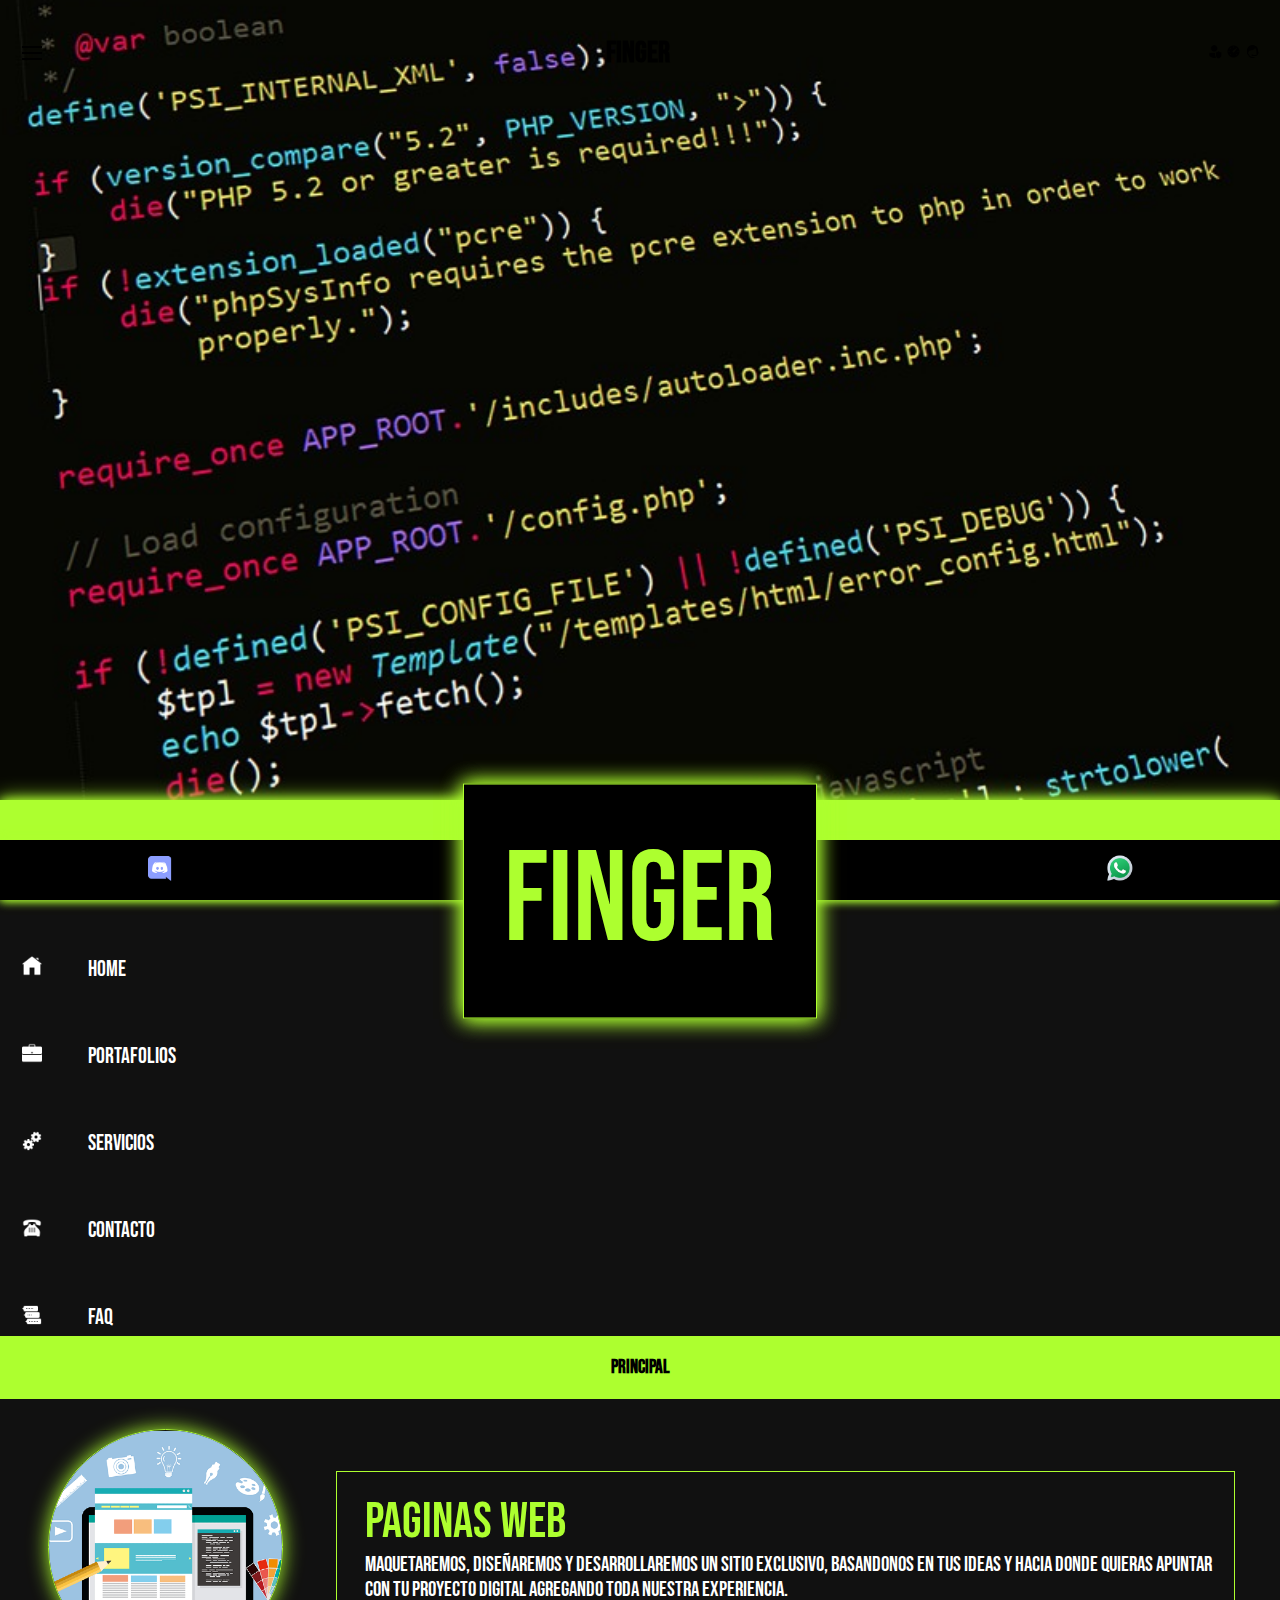
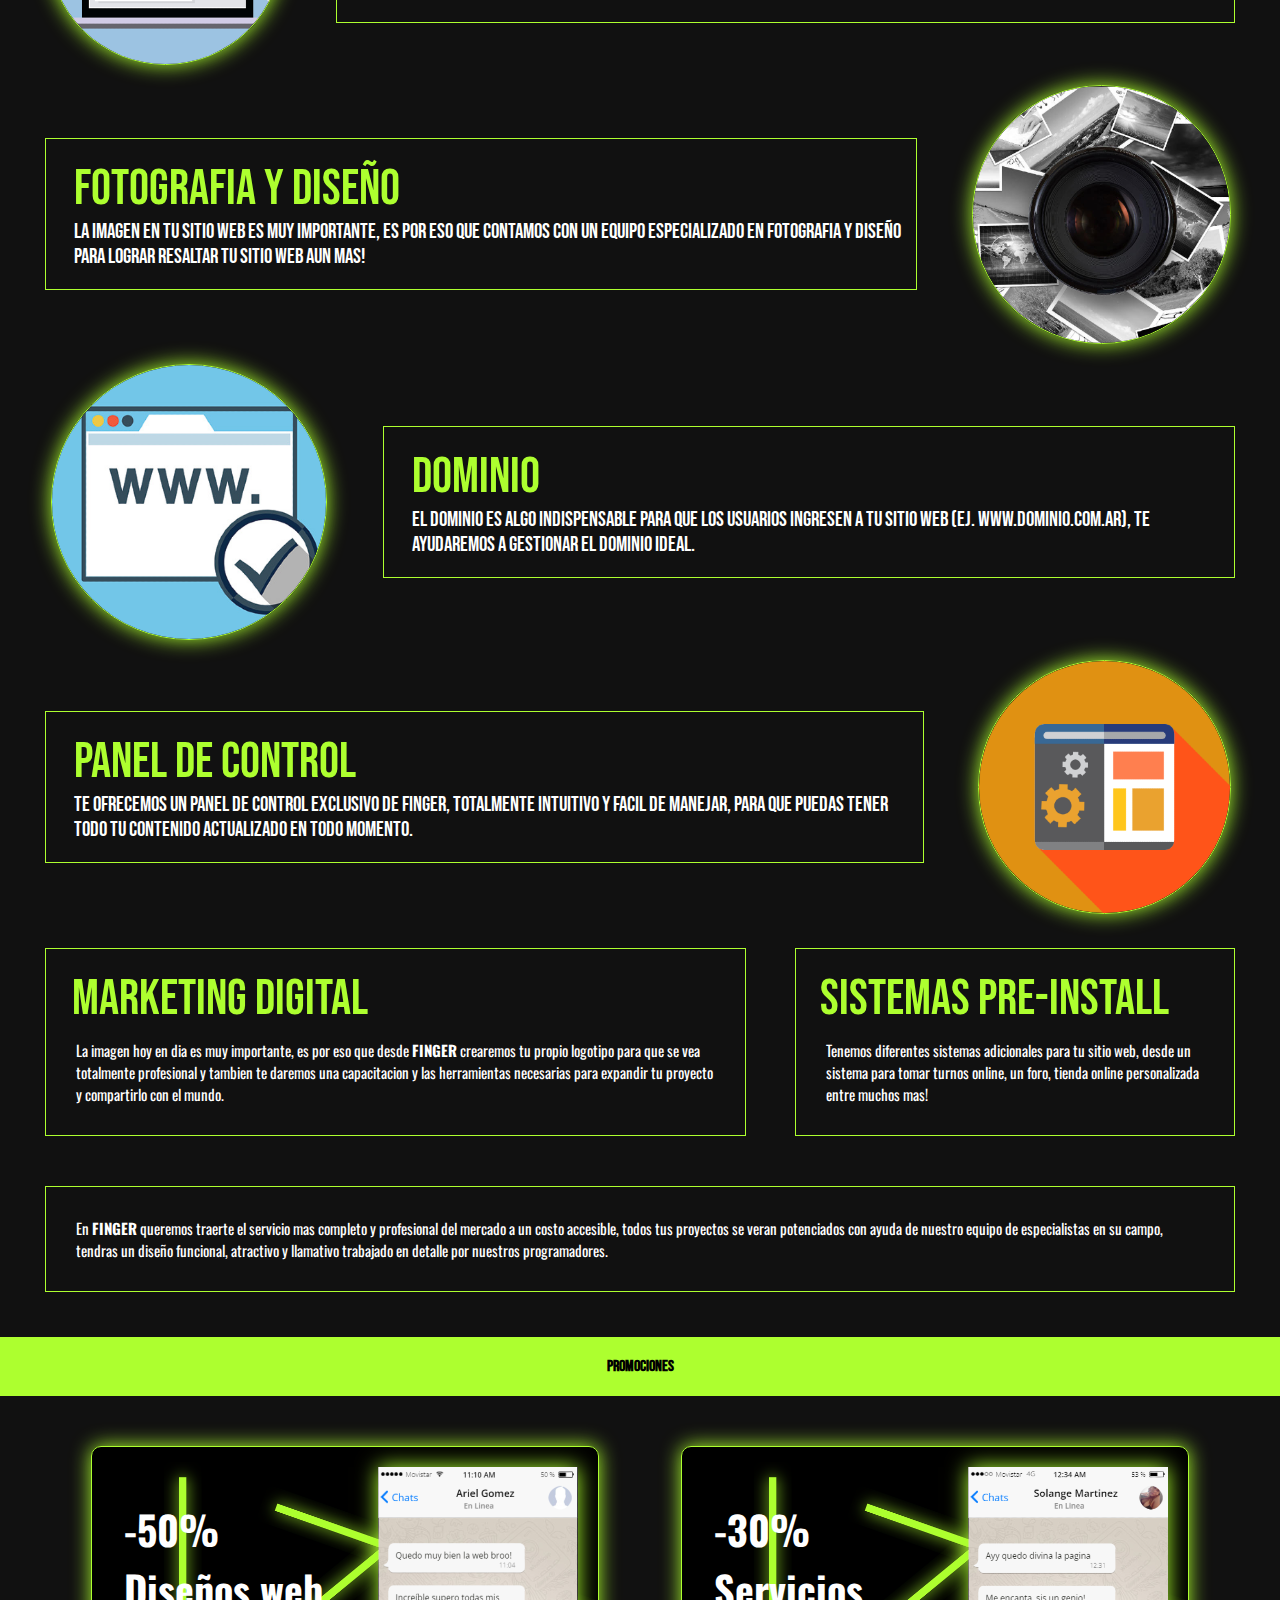
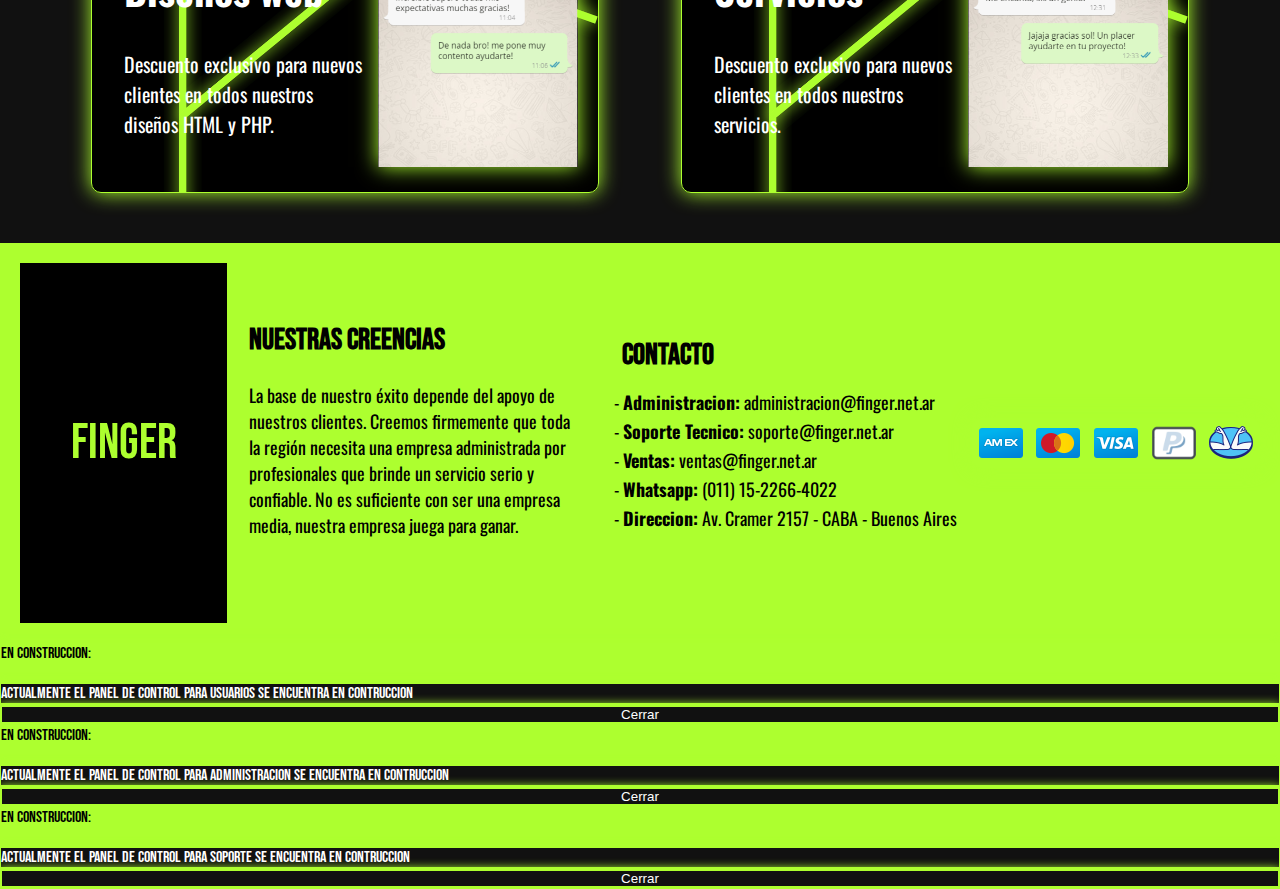
==== commit 33011452: "Ultimando detalles en diseño y agregando mas contenido" ====
--- a/index.html
+++ b/index.html
@@ -76,18 +76,18 @@
             </div>
             <div class="menu-left-new">
               <div>
+                <img src="./img/contacto.png" alt="Contacto" height="20" width="20">
+              </div>
+              <div>
+                <a href="./contacto.html">Contacto</a>
+              </div>
+            </div>
+            <div class="menu-left-new">
+              <div>
                 <img src="./img/foro.png" alt="Contacto" height="20" width="20">
               </div>
               <div>
-                <a href="./foro.html">Foros</a>
-              </div>
-            </div>
-            <div class="menu-left-new">
-              <div>
-                <img src="./img/contacto.png" alt="Contacto" height="20" width="20">
-              </div>
-              <div>
-                <a href="./contacto.html">Contacto</a>
+                <a href="./faq.html">FAQ</a>
               </div>
             </div>
 
@@ -298,7 +298,13 @@
           </div>
           <div class="footer-cont">
             <h6 class="title-footer">Contacto</h6>
-              <p class="parrafo-2">- <strong>Administracion:</strong> administracion@finger.net.ar<br>- <strong>Soporte Tecnico:</strong> soporte@finger.net.ar <br>- <strong>Ventas:</strong> ventas@finger.net.ar<br>- <strong>Whatsapp:</strong> (011) 15-2266-4022 <br>- <strong>Direccion:</strong> Av. Cramer 2157 - CABA - Buenos Aires</p>    
+            <ul>
+              <li><p class="parrafo-5">- <strong>Administracion:</strong> administracion@finger.net.ar</p></li>
+              <li><p class="parrafo-5">- <strong>Soporte Tecnico:</strong> soporte@finger.net.ar </p></li>
+              <li><p class="parrafo-5">- <strong>Ventas:</strong> ventas@finger.net.ar</p></li>
+              <li><p class="parrafo-5">- <strong>Whatsapp:</strong> (011) 15-2266-4022</p></li>
+              <li><p class="parrafo-5">- <strong>Direccion:</strong> Av. Cramer 2157 - CABA - Buenos Aires</p></li>
+            </ul>
           </div>
                 
           <div class="metodo-pagos">
--- a/sass/style.css
+++ b/sass/style.css
@@ -1132,11 +1132,20 @@
 .tex-nove {
   font-size: 21px;
   margin-left: 1%;
+  width: 100%;
 }
 
 .tex-nove2 {
   font-size: 20px;
   margin-left: 1%;
+  color: white;
+}
+
+.tex-nove3 {
+  font-size: 21px;
+  margin-left: 1%;
+  width: 100%;
+  color: greenyellow;
 }
 
 .hr1 {
@@ -1152,7 +1161,70 @@
   align-items: flex-start;
   align-content: center;
   justify-content: space-between;
-  gap: 70px;
+  width: 100%;
+}
+
+.cont-btn-contratar {
+  display: flex;
+  flex-flow: row wrap;
+  align-items: center;
+  align-content: center;
+  justify-content: center;
+  padding: 20px 0px 0px 0px;
+}
+
+.btn-contratar {
+  font-size: 30px;
+  border: 1px solid greenyellow;
+  color: black;
+  background-color: greenyellow;
+  padding: 10px;
+}
+.btn-contratar a:hover {
+  color: black;
+}
+
+.btn-contratar:hover {
+  box-shadow: 0px 0px 20px greenyellow;
+}
+
+.form-pw-pres {
+  padding: 10px;
+  border: 1px solid greenyellow;
+  height: auto;
+  display: flex;
+  flex-flow: column wrap;
+  justify-content: center;
+  align-items: center;
+  align-content: center;
+  gap: 5px;
+  color: white;
+}
+.form-pw-pres input {
+  padding: 10px;
+  border: 1px solid greenyellow;
+  color: black;
+  border-radius: 5px;
+  background-color: #111;
+  color: white;
+}
+.form-pw-pres textarea {
+  padding: 10px;
+  background-color: #111;
+  color: white;
+}
+.form-pw-pres .tex-presu {
+  color: greenyellow;
+  padding: 2px;
+  margin-top: 2%;
+  font-size: 20px;
+}
+.form-pw-pres .form-btn input {
+  background-color: greenyellow;
+  color: black;
+}
+.form-pw-pres .form-btn input:hover {
+  box-shadow: 0px 0px 20px greenyellow;
 }
 
 .section-promo {
@@ -1300,6 +1372,20 @@
   margin-top: -2%;
 }
 
+ul {
+  padding: 1px;
+  list-style: none;
+}
+
+.parrafo-5 {
+  /*font-family: 'Cute Font', cursive;*/
+  margin: 3px;
+  font-family: "Oswald", sans-serif;
+  font-size: 18px;
+  flex-flow: row wrap;
+  color: black;
+}
+
 /*********************************************************************************************/
 /* MODALS ************************************************************************************/
 /*********************************************************************************************/
@@ -1307,17 +1393,17 @@
   font-family: "Bebas Neue", cursive;
   border: 1px solid greenyellow;
   box-shadow: 0px 0px 10px greenyellow;
-  background-color: black;
-  color: greenyellow;
+  background-color: greenyellow;
+  color: black;
 }
 
 .modal-bg {
-  background-color: black;
+  background-color: #111;
 }
 
 .modal-style {
   font-family: "Bebas Neue", cursive;
-  background-color: black;
+  background-color: #111;
   color: white;
   border: 1px solid greenyellow;
   box-shadow: 0px 0px 10px greenyellow;
@@ -1327,7 +1413,7 @@
   width: 100%;
   height: auto;
   border: 1px solid greenyellow;
-  background-color: black;
+  background-color: #111;
   color: white;
 }
 
@@ -1562,4 +1648,8 @@
 .form-btn input {
   width: 30%;
   height: auto;
+}
+
+form {
+  width: 100%;
 }/*# sourceMappingURL=style.css.map */